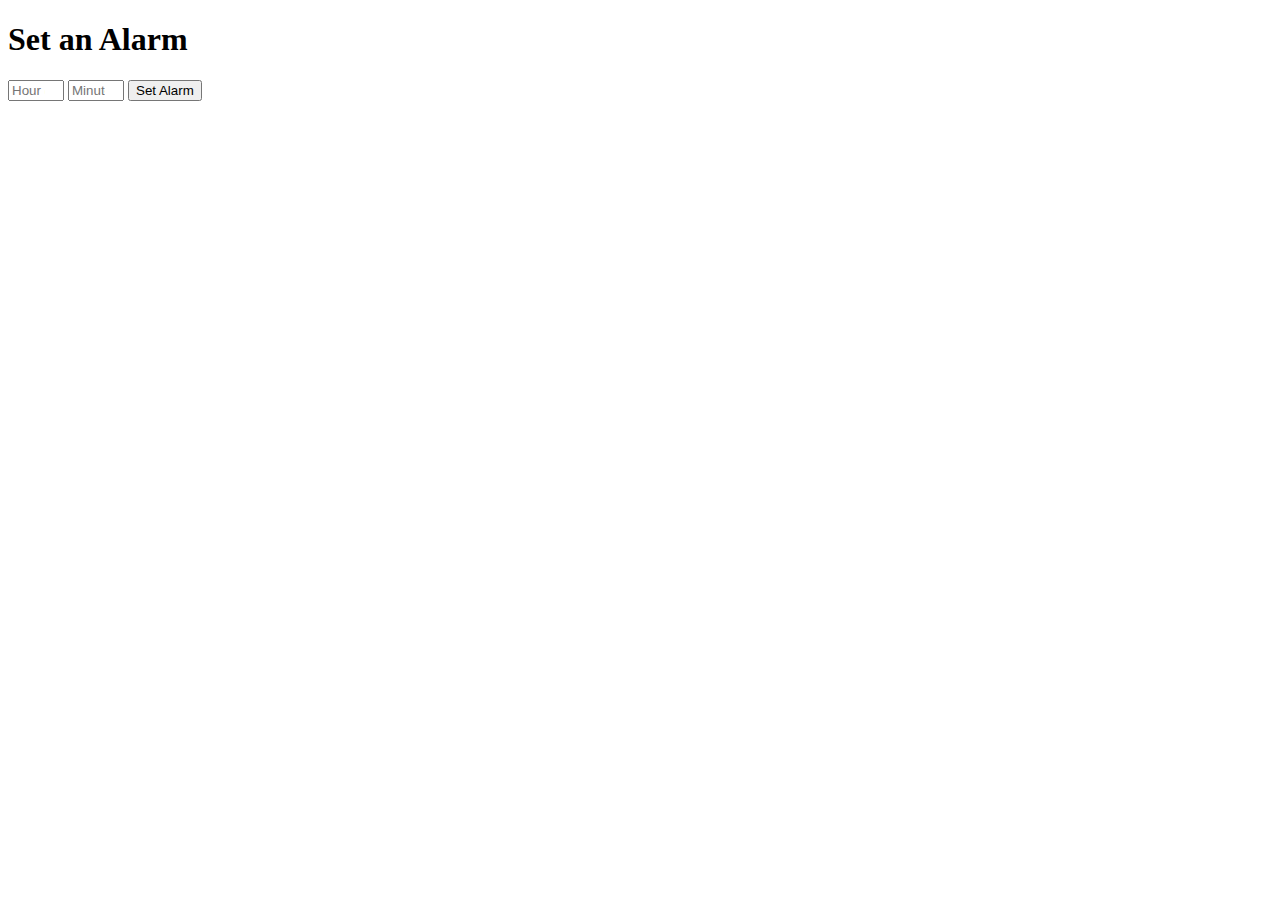
==== index.html @ c5e50a0d "alarm" ====
<!DOCTYPE html>
<html lang="en">
<head>
    <meta charset="UTF-8">
    <meta name="viewport" content="width=device-width, initial-scale=1.0">
    <link rel="shortcut icon" type="x icon"   href="pngtree-cartoon-red-black-alarm-clock-siren-clipart-png-image_2741423-removebg-preview.png" >

    <title>Simple Alarm</title>
</head>
<body>
    <h1>Set an Alarm</h1>
    <input type="number" id="hour" placeholder="Hour (0-23)" min="0" max="23">
    <input type="number" id="min" placeholder="Minute (0-59)" min="0" max="59">
    <button id="setAlarm">Set Alarm</button>

    <audio id="alarmSound" src="hen-sound-effect-no-copyright.mp3" preload="auto"></audio>

    <script>
        function play() {
            document.getElementById('alarmSound').play();
        }

        function alarm(hour, min) {
            const datec = setInterval(() => {
                const date = new Date();
                console.log("Checking time:", date.getHours(), date.getMinutes());

                if (date.getHours() == hour && date.getMinutes() == min && date.getSeconds() == 0) {
                    console.log("Alarm ringing");
                    play();
                }
                
                if (date.getHours() == hour && date.getMinutes() > min) {
                    clearInterval(datec);
                    console.log("Stop alarm");
                }
            }, 1000);
        }

        document.getElementById('setAlarm').onclick = function() {
            const hour = parseInt(document.getElementById('hour').value);
            const min = parseInt(document.getElementById('min').value);

            if (hour >= 0 && hour < 24 && min >= 0 && min < 60) {
                alert(`Alarm set for ${hour}:${min}!`);
                alarm(hour, min);
            } else {
                alert('Please enter a valid time.');
            }
        };
    </script>
</body>
</html>
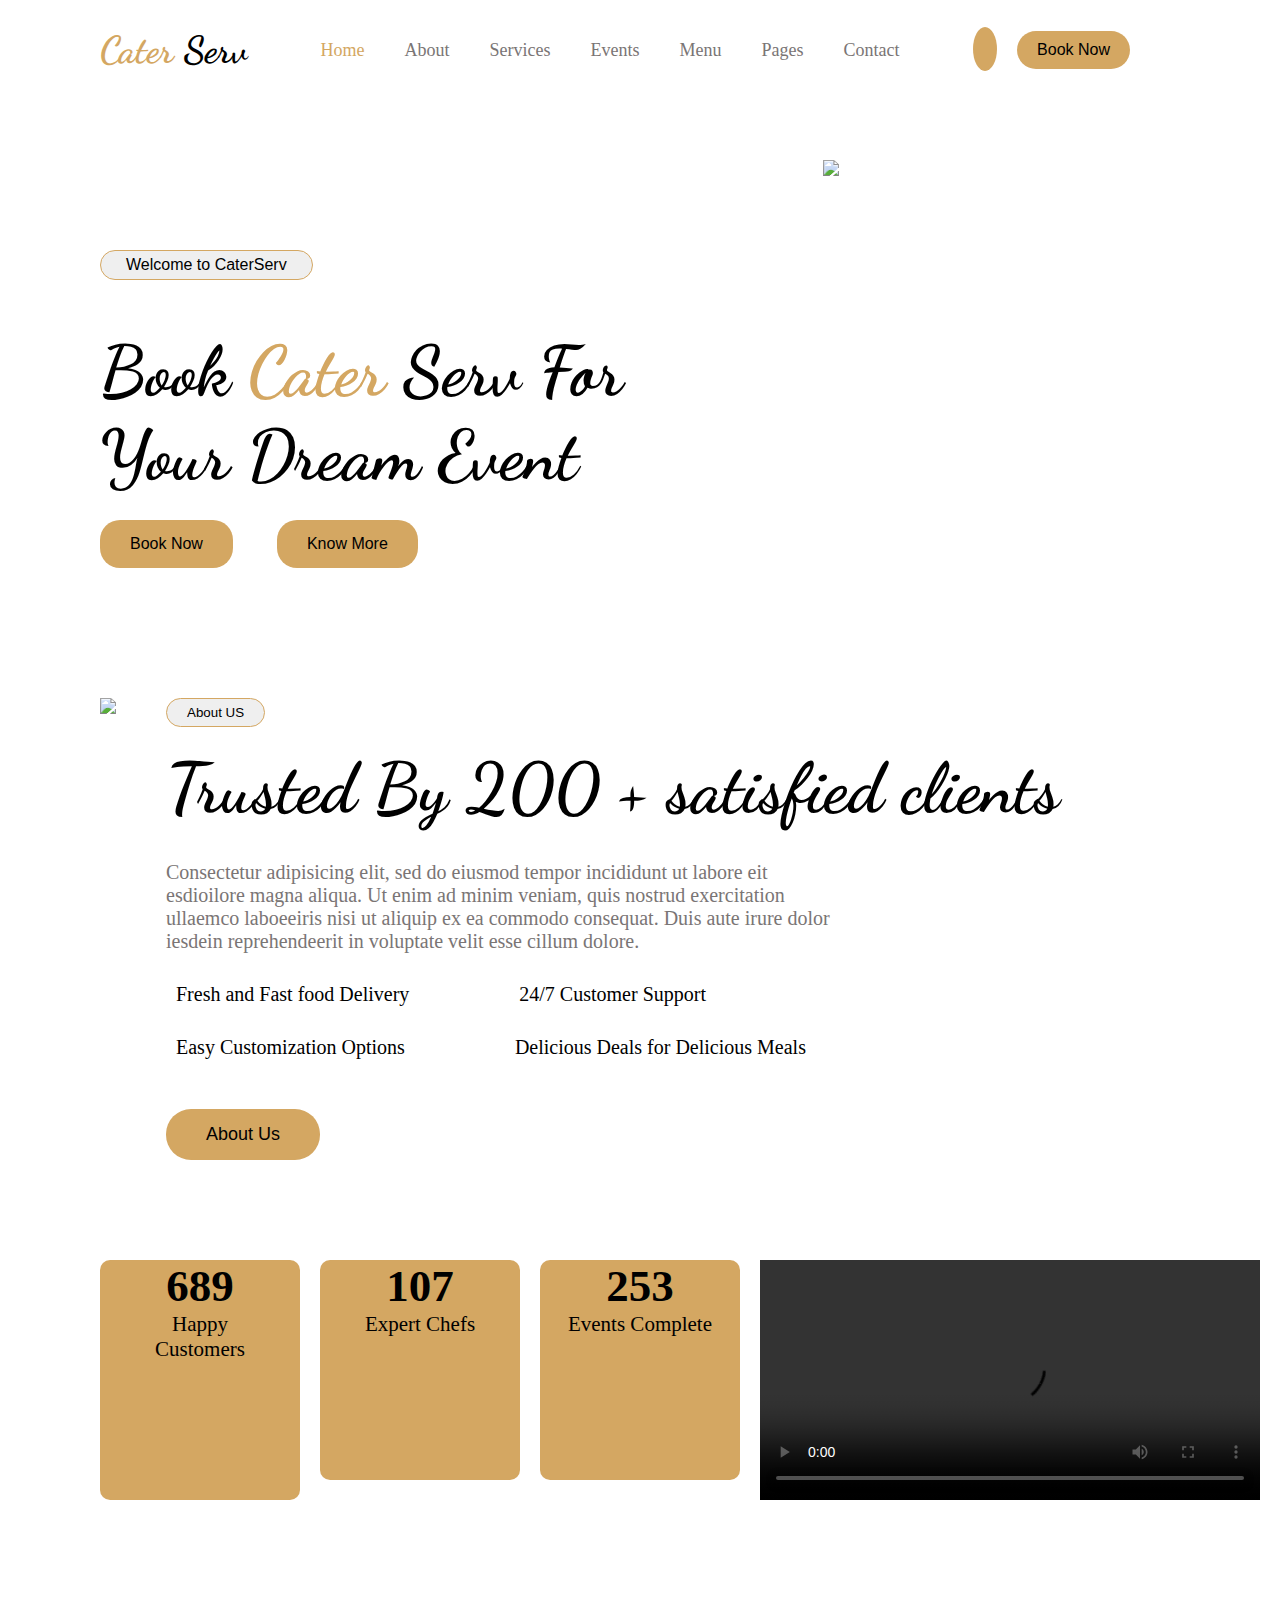
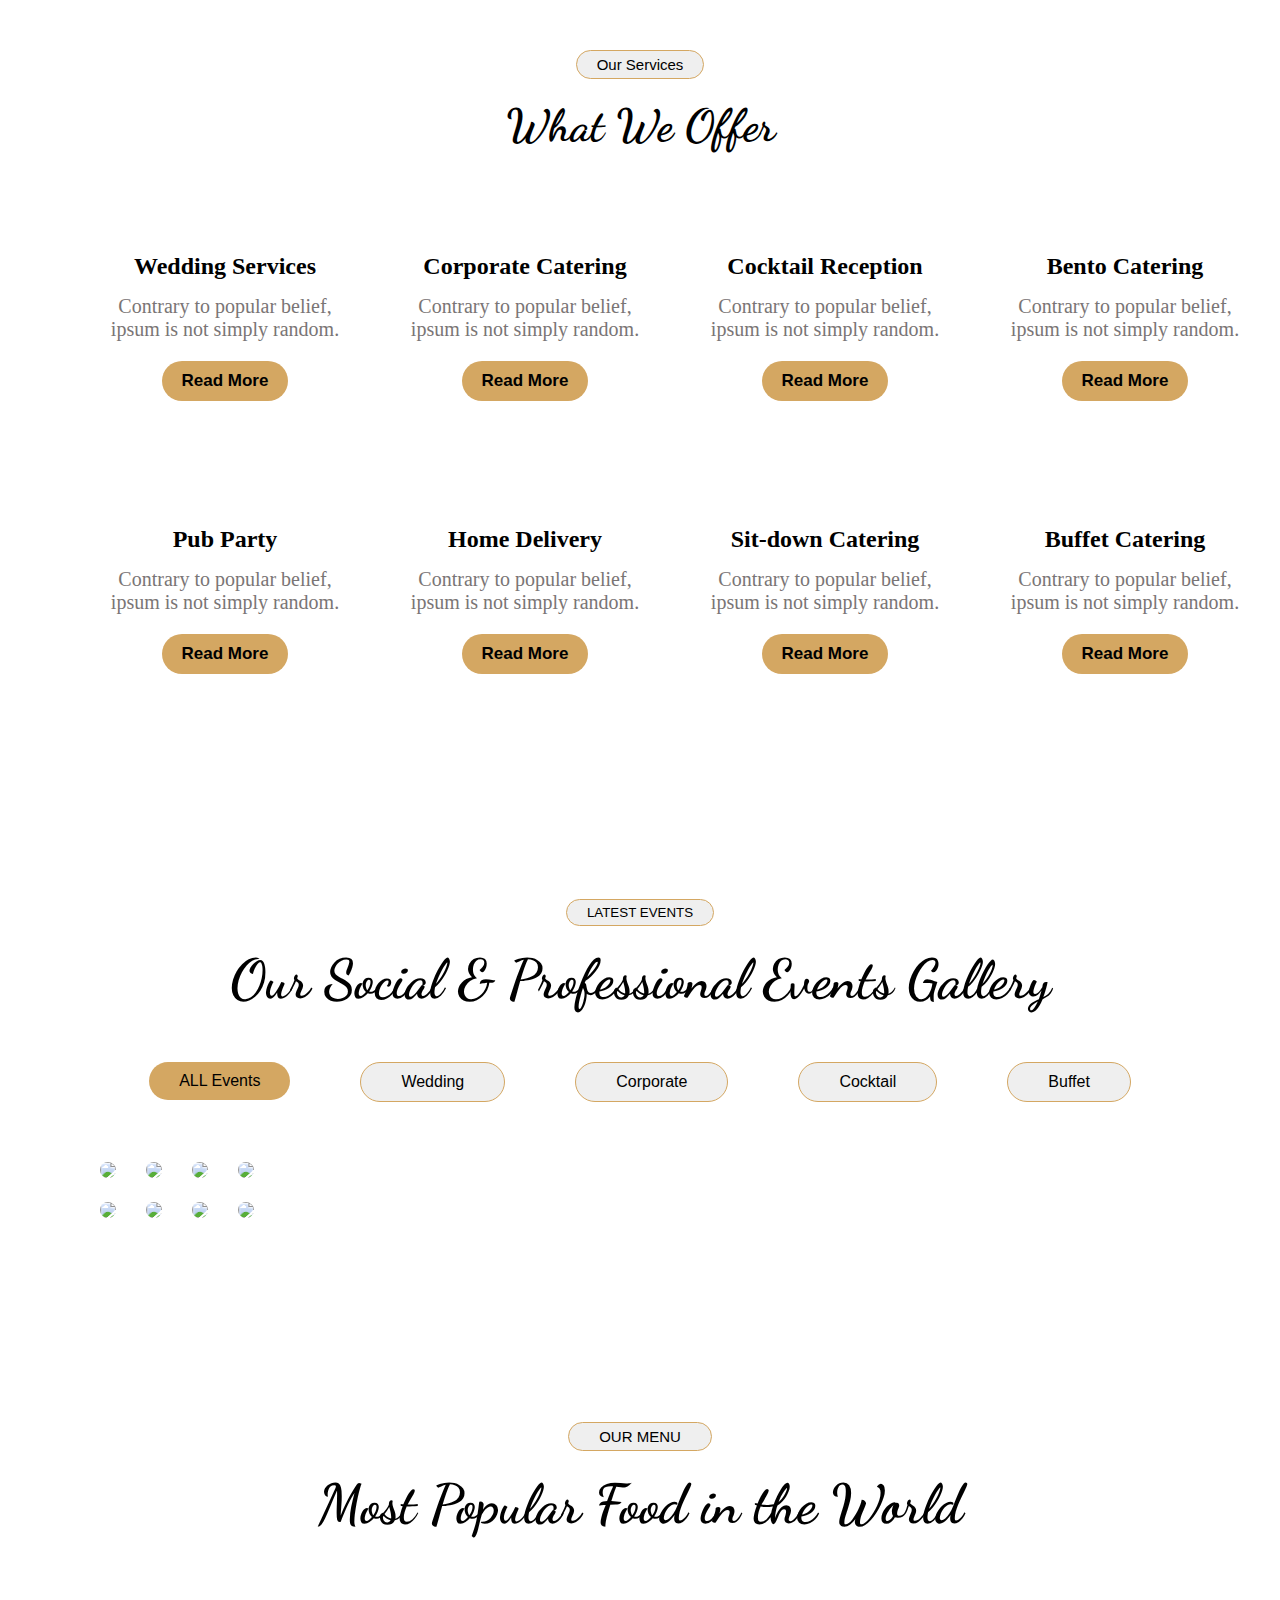
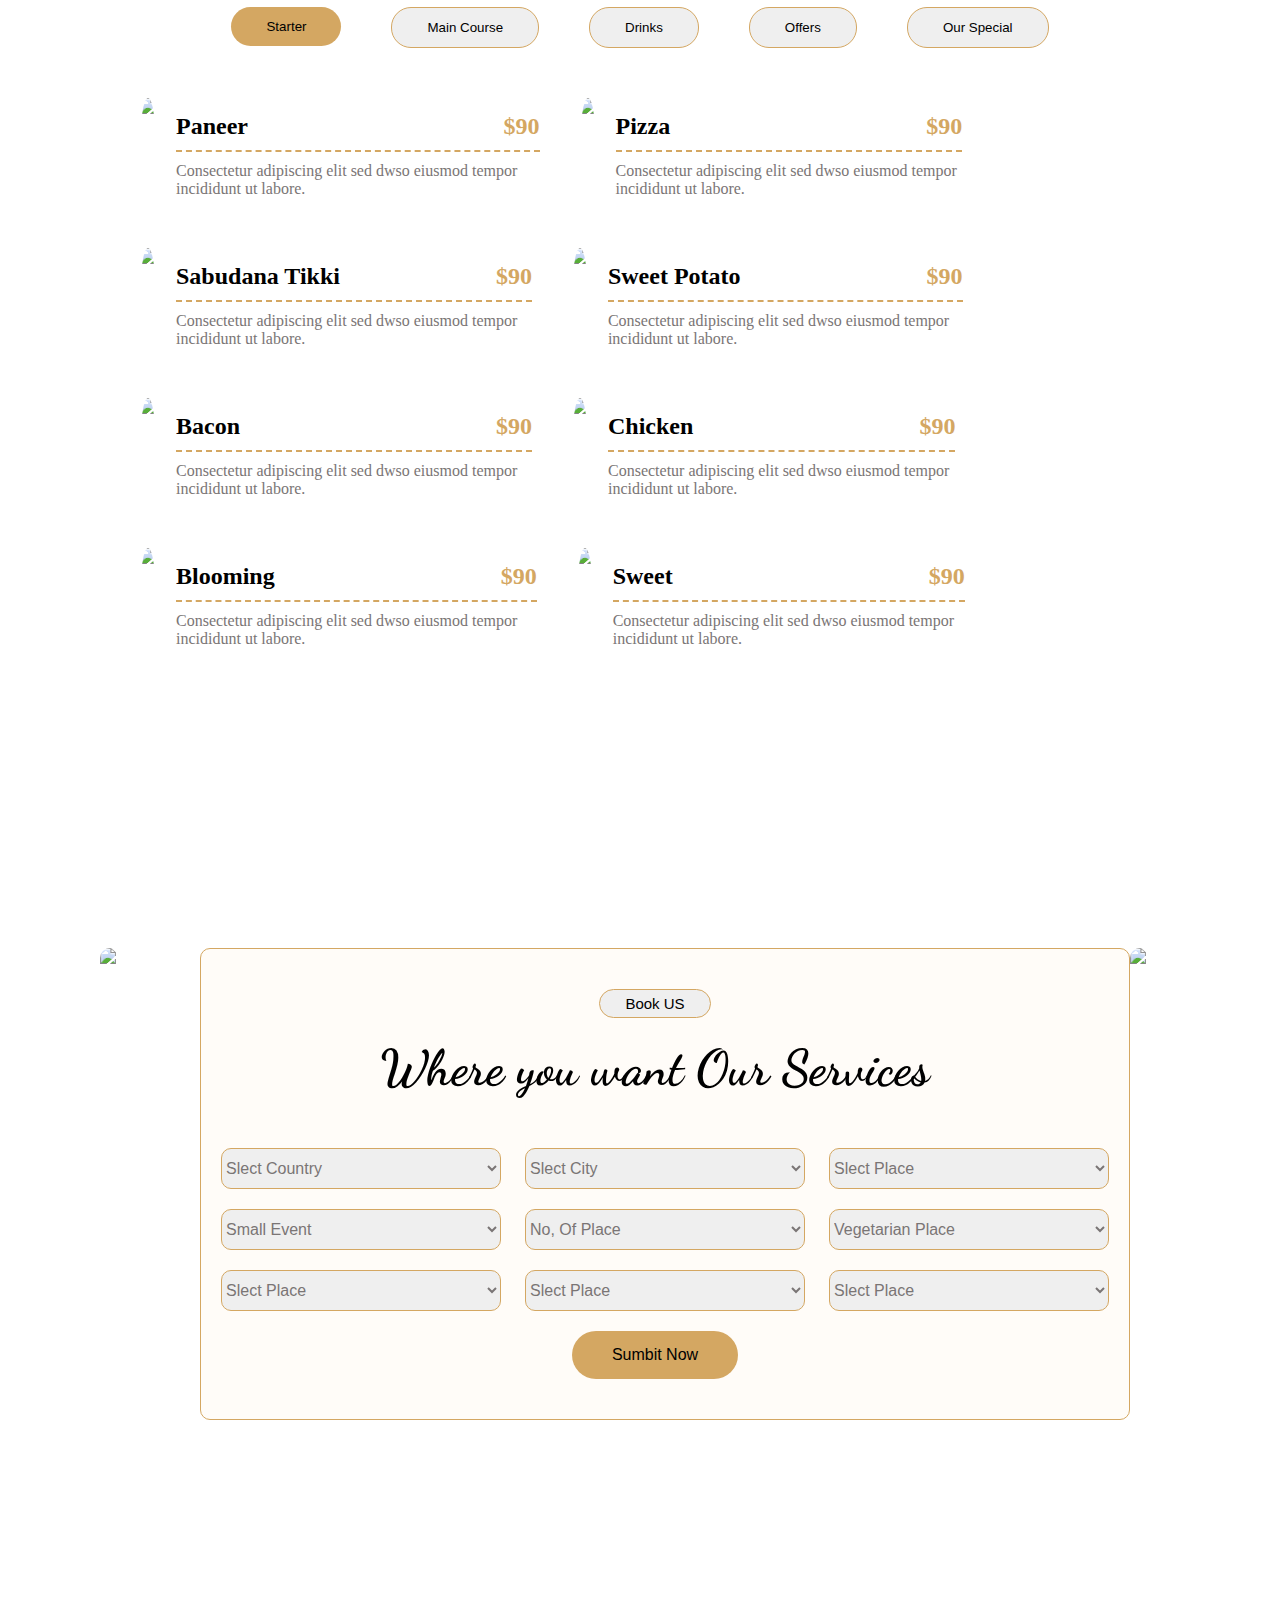
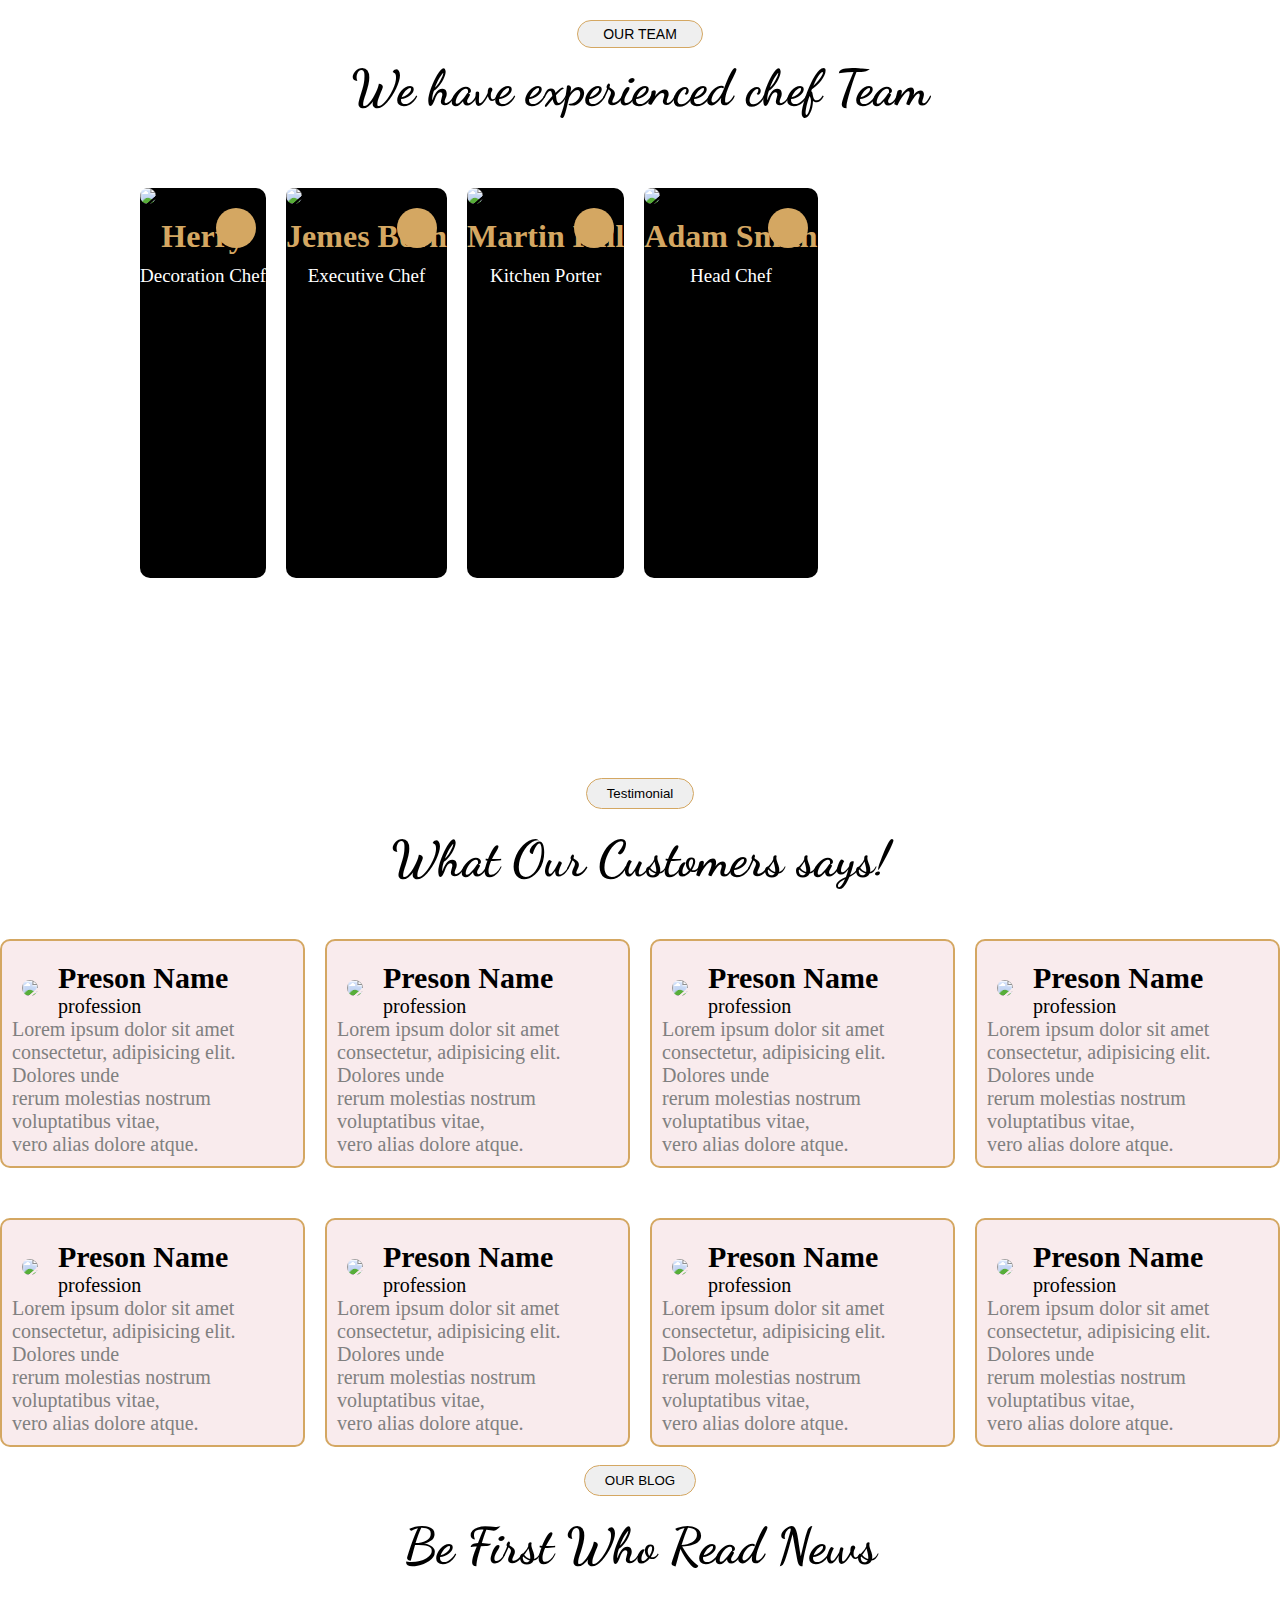
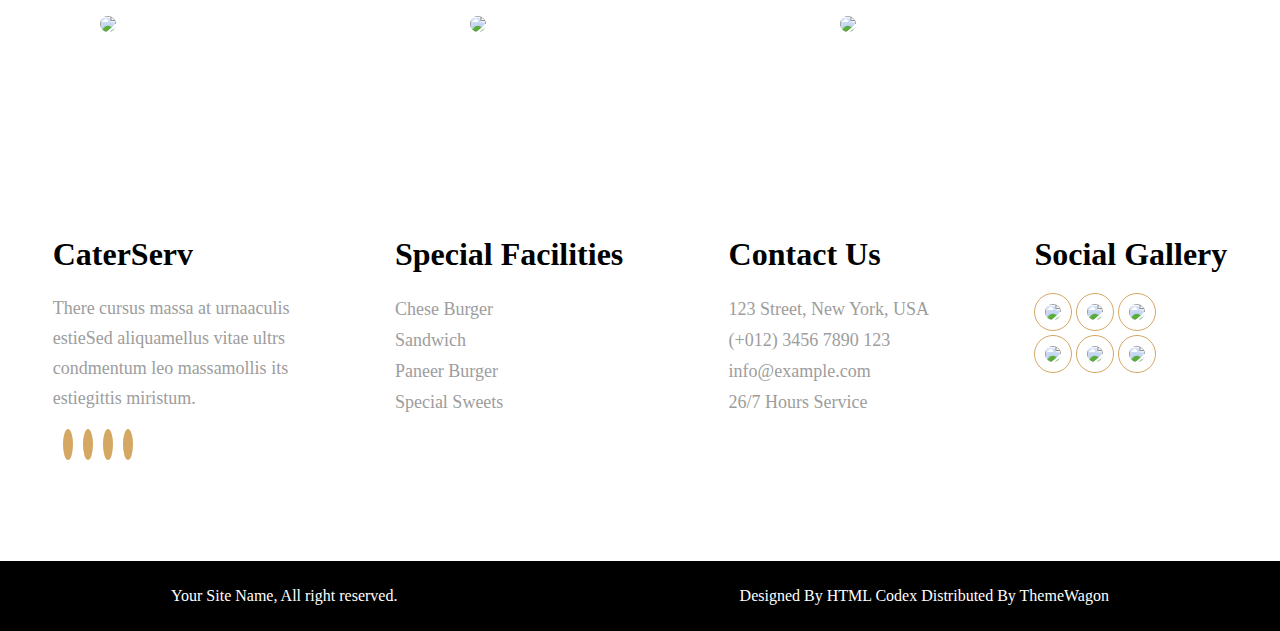
==== commit b618f8dd: "food" ====
--- a/index.html
+++ b/index.html
@@ -3,51 +3,854 @@
 <head>
     <meta charset="UTF-8">
     <meta name="viewport" content="width=device-width, initial-scale=1.0">
-    <link rel="shortcut icon" type="x icon"   href="pngtree-cartoon-red-black-alarm-clock-siren-clipart-png-image_2741423-removebg-preview.png" >
-
-    <title>Simple Alarm</title>
+    <title>Document</title>
+    <link rel="stylesheet" href="home.css">
+    <link rel="stylesheet" href="https://cdnjs.cloudflare.com/ajax/libs/font-awesome/6.6.0/css/all.min.css"
+        integrity="sha512-Kc323vGBEqzTmouAECnVceyQqyqdsSiqLQISBL29aUW4U/M7pSPA/gEUZQqv1cwx4OnYxTxve5UMg5GT6L4JJg=="
+        crossorigin="anonymous" referrerpolicy="no-referrer" />
+    <link href="https://fonts.googleapis.com/css2?family=Dancing+Script&family=Pacifico&display=swap" rel="stylesheet">
+
+
+
 </head>
 <body>
-    <h1>Set an Alarm</h1>
-    <input type="number" id="hour" placeholder="Hour (0-23)" min="0" max="23">
-    <input type="number" id="min" placeholder="Minute (0-59)" min="0" max="59">
-    <button id="setAlarm">Set Alarm</button>
-
-    <audio id="alarmSound" src="hen-sound-effect-no-copyright.mp3" preload="auto"></audio>
-
-    <script>
-        function play() {
-            document.getElementById('alarmSound').play();
-        }
-
-        function alarm(hour, min) {
-            const datec = setInterval(() => {
-                const date = new Date();
-                console.log("Checking time:", date.getHours(), date.getMinutes());
-
-                if (date.getHours() == hour && date.getMinutes() == min && date.getSeconds() == 0) {
-                    console.log("Alarm ringing");
-                    play();
-                }
+    <header class="header ">
+        <div class="logo"><h2> <span class="cater">Cater </span>Serv</h2></div>
+        <nav class="nav-list">
+            <ul>
+            <li><a href="#" style="color: #D4A762;">Home</a></li>
+  <li><a href="#">About</a></li>
+ <li><a href="#">Services</a></li>
+ <li><a href="#">Events</a></li>
+      <li><a href="#">Menu</a></li>
+      <li><a href="#" id="js">Pages </a></li>
+      <li><a href="#">Contact</a></li>
+
+        </ul>
+        </nav>
+
+        
+            <ul id="nav-page">
+            <!-- <li><a href="#" style="color: #D4A762;">Home</a></li> -->
+  <li><a href="#" class="background-page">Booking</a></li>
+ <li><a href="#" class="background-page">Our Blog</a></li>
+ <li><a href="#" class="background-page">Our Team</a></li>
+      <li><a href="#" class="background-page">Testimonial</a></li>
+
+        </ul>
+        <script src="page.js"></script>
+
+        <div class="search">
+        <i id="icons" class="fa fa-search"></i>
+        <button type="submit" class="btn">Book Now</button>
+    </div>
+   
+    </header>
+<main class="first">
+    <div class="center">
+    <button class="welcome">Welcome to CaterServ</button> 
+<h1 class="big-text">Book <span class="cater">Cater</span> Serv For <br/> Your Dream Event</h1>
+</div>
+<div class="bookbtn">
+<button type="submit" class="book">Book Now</button>
+
+<button type="submit" class="know">Know More</button>
+</div>
+<div class="big-image">
+<img width="450px" src="assets/hero.png" />
+</div>
+</main>
+
+<section class="second">
+    
+    <div>
+<img class="back" width="400px" src="assets/about.jpg" /> </div>
+<main class="po">
+<div>
+    <button type="submit" class="aboutbtn">About US</button>
+</div>
+
+<div class="clients">
+<h1>Trusted By 200 + satisfied clients</h1>
+</div>
+<div class="phara">
+    <p>Consectetur adipisicing elit, sed do eiusmod tempor incididunt ut labore eit <br/>
+         esdioilore magna aliqua. Ut enim ad minim veniam, quis nostrud exercitation <br/> 
+         ullaemco laboeeiris nisi ut aliquip ex ea commodo consequat. Duis aute irure dolor <br/>
+          iesdein reprehendeerit in voluptate velit esse cillum dolore.</p>
+    </div>
+    <div class="share2">
+      <p><i id="share" class="fa fa-share"></i>Fresh and Fast food Delivery  </p>
+
+
+      <p><i id="share" class="fa fa-share"></i>24/7 Customer Support  </p>
+
+    </div>
+
+    <div class="share2">
+        <p><i id="share" class="fa fa-share"></i>Easy Customization Options</p>
+  
+  
+        <p><i id="share" class="fa fa-share"></i>Delicious Deals for Delicious Meals
+        </p>
+  
+      </div>
+      <div>
+        <button class="sharebtn">About Us</button>
+      </div>
+</main>
+</section>
+
+<main class="count">
+
+<div class="card1">
+    
+    <i class="fa fa-users white" id="user"></i>
+    <h2 class="math">689</h2>
+<p class="customers">Happy <br/> Customers</p>
+</div>
+
+<div class="card">
+    <i class="fa-solid fa-users-gear white"></i>
+    <h2 class="math" >107</h2>
+<p class="customers">Expert Chefs</p>
+</div>
+
+<div class="card">
+    <i class="fa fa-check white" id="user"></i>
+    <h2 class="math">253</h2>
+<p class="customers">Events Complete
+
+</p>
+</div>
+
+<video controls>
+<source src="assets/A Cinematic Restaurant Commercial - Panasonic Lumix GH5s footage __ Salute Cafe & Bar - SJA (1080p, h264, youtube).mp4">
+
+</video>
+</main>
+
+<div class="service">
+    <button type="submit" class="servicebtn">Our Services</button>
+    <h1 class="offer">What We Offer</h1>
+</div>
+
+<section class="third">
+<div class="products">
+    <i class="fa fa-cheese pizza"></i>
+    <h2 class="overview">Wedding Services</h2>
+    <p class="productcard">Contrary to popular belief, ipsum is not simply random.
+    </p>
+    <button class="readbtn" type="submit" >Read More</button>
+
+</div>
+
+<div class="products">
+    <i class="fa fa-pizza-slice pizza"></i>
+    <h2 class="overview">Corporate Catering</h2>
+    <p class="productcard">Contrary to popular belief, ipsum is not simply random.
+    </p>
+    <button class="readbtn" type="submit" >Read More</button>
+
+</div>
+<div class="products">
+    <i class="fa fa-hotdog pizza"></i>
+    <h2 class="overview">Cocktail Reception</h2>
+    <p class="productcard">Contrary to popular belief, ipsum is not simply random.
+    </p>
+    <button class="readbtn" type="submit" >Read More</button>
+
+</div>
+
+<div class="products">
+    <i class="fa fa-hamburger pizza"></i>
+    <h2 class="overview">Bento Catering</h2>
+    <p class="productcard">Contrary to popular belief, ipsum is not simply random.
+    </p>
+    <button class="readbtn" type="submit"> Read More</button>
+
+</div>
+
+
+</section>
+
+<section class="third">
+    <div class="products">
+        <i class="fa fa-wine-glass-alt pizza"></i>
+        <h2 class="overview">Pub Party</h2>
+        <p class="productcard">Contrary to popular belief, ipsum is not simply random.
+        <button class="readbtn" type="submit" >Read More</button>
+    
+    </div>
+    
+    <div class="products">
+        <i class="fa fa-walking pizza"></i>
+        <h2 class="overview">Home Delivery
+        </h2>
+        <p class="productcard">Contrary to popular belief, ipsum is not simply random.
+        </p>
+        <button class="readbtn" type="submit" >Read More</button>
+    
+    </div>
+    <div class="products">
+        <i class="fa fa-wheelchair pizza"></i>
+        <h2 class="overview">Sit-down Catering
+        </h2>
+        <p class="productcard">Contrary to popular belief, ipsum is not simply random.
+        </p>
+        <button class="readbtn" type="submit" >Read More</button>
+    
+    </div>
+    
+    <div class="products">
+        <i class="fa fa-utensils pizza"></i>
+        <h2 class="overview">Buffet Catering</h2>
+        <p class="productcard">Contrary to popular belief, ipsum is not simply random.
+        </p>
+        <button class="readbtn" type="submit"> Read More</button>
+    
+    </div>
+    
+    </section>
+    <div class="latest">
+<button class="latestbtn" type="submit">LATEST EVENTS</button>
+<h1 class="event">Our Social & Professional Events Gallery
+</h1>
+</div>
+<main class="flexbtn">
+<div>
+    <button class="firstbtn" type="submit">ALL Events</button>
+</div>
+<div>
+    <button class="allbtn" type="submit">Wedding</button>
+</div>
+<div >
+    <button class="allbtn" type="submit">Corporate</button>
+</div>
+<div >
+    <button class="allbtn" type="submit">Cocktail</button>
+</div>
+<div>
+    <button class="allbtn" type="submit">Buffet</button>
+</div>
+
+</main>
+
+<main class="images">
+<div>
+    <img class="b" src="assets/event-1.jpg"/>
+
+</div>
+<div>
+    <img class="bb" src="assets/event-2.jpg"/>
+
+</div>
+<div>
+    <img class="bbb" src="assets/event-3.jpg"/>
+
+</div>
+<div>
+    <img class="bbbb" src="assets/event-4.jpg"/>
+
+</div>
+</main>
+
+<main class="images">
+    <div>
+        <img src="assets/event-5.jpg"/>
+    
+    </div>
+    <div>
+        <img src="assets/event-6.jpg"/>
+    
+    </div>
+    <div>
+        <img src="assets/event-7.jpg"/>
+    
+    </div>
+    <div>
+        <img src="assets/event-8.jpg"/>
+    
+    </div>
+    </main>
+
+<div class="ourmenu">
+<button class="ourmenubtn" type="submit">OUR MENU</button>
+<h1 class="popularfood">Most Popular Food in the World</h1>
+</div>
+
+<main class="ffood">
+<div>
+    <button class="starter" type="submit">Starter</button>
+</div>
+<div>
+    <button class="food" type="submit">Main Course</button>
+</div>
+<div>
+    <button class="food" type="submit">Drinks</button>
+</div>
+<div>
+    <button class="food" type="submit">Offers</button>
+</div>
+<div>
+    <button class="food" type="submit">Our Special</button>
+</div>
+</main>
+
+<section class="menulist">
+<div class="aa">
+    <img src="assets/menu-01.jpg" />
+    <div class="paneer" >
+      <h2 class="ss">  Paneer
+    <span class="money">$90</span> </h2>
+    <p class="pp">Consectetur adipiscing elit sed dwso eiusmod tempor<br/> incididunt ut labore.</p>
+</div>
+</div>
+
+<div class="aa">
+    <img src="assets/menu-02.jpg" />
+    <div class="paneer" >
+      <h2 class="ss">Pizza
+    <span class="money">$90</span> </h2>
+    <p class="pp">Consectetur adipiscing elit sed dwso eiusmod tempor<br/> incididunt ut labore.</p>
+</div>
+</div>
+
+
+</section>
+
+
+
+<section class="menulist">
+    <div class="aa">
+        <img src="assets/menu-03.jpg" />
+        <div class="paneer" >
+          <h2 class="ss">  Sabudana Tikki
+        <span class="tikkimoney">$90</span> </h2>
+        <p class="pp">Consectetur adipiscing elit sed dwso eiusmod tempor<br/> incididunt ut labore.</p>
+    </div>
+    </div>
+    
+    <div class="aa">
+        <img src="assets/menu-04.jpg" />
+        <div class="paneer" >
+          <h2 class="ss">  Sweet Potato
+        <span class="potatomoney">$90</span> </h2>
+        <p class="pp">Consectetur adipiscing elit sed dwso eiusmod tempor<br/> incididunt ut labore.</p>
+    </div>
+    </div>
+    
+    </section>
+    
+<section class="menulist">
+    <div class="aa">
+        <img src="assets/menu-05.jpg" />
+        <div class="paneer" >
+          <h2 class="ss">  Bacon
+        <span class="money">$90</span> </h2>
+        <p class="pp">Consectetur adipiscing elit sed dwso eiusmod tempor<br/> incididunt ut labore.</p>
+    </div>
+    </div>
+    
+    <div class="aa">
+        <img src="assets/menu-06.jpg" />
+        <div class="paneer" >
+          <h2 class="ss">  Chicken
+        <span class="chikenmoney">$90</span> </h2>
+        <p class="pp">Consectetur adipiscing elit sed dwso eiusmod tempor<br/> incididunt ut labore.</p>
+    </div>
+    </div>
+    </section>
+
+        
+<section class="menulist">
+    <div class="aa">
+        <img src="assets/menu-07.jpg" />
+        <div class="paneer" >
+          <h2 class="ss">  Blooming
+        <span class="Bloomingmoney">$90</span> </h2>
+        <p class="pp">Consectetur adipiscing elit sed dwso eiusmod tempor<br/> incididunt ut labore.</p>
+    </div>
+    </div>
+    
+    <div class="aa">
+        <img src="assets/menu-08.jpg" />
+        <div class="paneer" >
+          <h2 class="ss">  Sweet
+        <span class="money">$90</span> </h2>
+        <p class="pp">Consectetur adipiscing elit sed dwso eiusmod tempor<br/> incididunt ut labore.</p>
+    </div>
+    </div>
+    </section>
+
+<main class="bookcontainer">
+<img src="assets/background-site.jpg" />
+
+<form>
+    <div class="formbtn">
+        <button class="btnn" type="submit">Book US</button>
+        <h1 class="font">Where you want Our Services</h1>
+    </div>
+<select>
+    <option >Slect Country</option>
+    <option>India</option>
+    <option>USA</option>
+    <option>UK</option>
+
+</select>
+
+<select>
+    <option >Slect City</option>
+    <option>Agra</option>
+    <option>Shamshabad</option>
+    <option>Noida</option>
+
+</select>
+
+<select>
+    <option >Slect Place</option>
+    <option>Agra</option>
+    <option>Shamshabad</option>
+    <option>Noida</option>
+
+</select> <br/>
+
+<select>
+    <option >Small Event</option>
+    <option>Agra</option>
+    <option>Shamshabad</option>
+    <option>Noida</option>
+
+</select>
+
+<select>
+    <option >No, Of Place</option>
+    <option>Agra</option>
+    <option>Shamshabad</option>
+    <option>Noida</option>
+
+</select>
+
+<select>
+    <option >Vegetarian Place</option>
+    <option>Agra</option>
+    <option>Shamshabad</option>
+    <option>Noida</option>
+
+</select> <br/>
+
+<select>
+    <option >Slect Place</option>
+    <option>Agra</option>
+    <option>Shamshabad</option>
+    <option>Noida</option>
+
+</select>
+<select>
+    <option >Slect Place</option>
+    <option>Agra</option>
+    <option>Shamshabad</option>
+    <option>Noida</option>
+
+</select>
+<select>
+    <option >Slect Place</option>
+    <option>Agra</option>
+    <option>Shamshabad</option>
+    <option>Noida</option>
+
+</select>
+
+<div class="order">
+    <button class="orderbtn" type="submit">Sumbit Now</button>    
+    </div>
+</form>
+<img class="right" src="assets/background-site.jpg" />
+</main>
+
+<div class="ourteam">
+<button class="team" type="submit">OUR TEAM</button>
+<h1 class="cookteam">We have experienced chef Team</h1>
+</div>
+
+<section class="teamimage">
+<div class="teams">
+
+    <img src="assets/team-1 (1).jpg">
+    
+    <i class="fa fa-share-alt shareicon"></i>
+    <i class='fab fa-facebook-f hoverfacebook'></i>
+<i class='fab fa-twitter hovertwitter'></i>
+<i class='fab fa-instagram hoverinstagram'></i>
+
+    <div class="aaaaaa">
+        <h1 class="colorname">Herry</h1>
+<p class="work">Decoration Chef</p>
+    </div>
+
+</div>
+
+<div class="teams">
+    <img src="assets/team-2 (1).jpg">
+    <i class="fa fa-share-alt shareicon"></i>
+    <i class='fab fa-facebook-f hoverfacebook'></i>
+    <i class='fab fa-twitter hovertwitter'></i>
+    <i class='fab fa-instagram hoverinstagram'></i>
+    <div class="aaaaaa">
+        <h1 class="colorname">Jemes Born</h1>
+<p class="work">Executive Chef</p>
+    </div>
+</div>
+<div class="teams">
+    <img src="assets/team-3 (1).jpg">
+    <i class="fa fa-share-alt shareicon"></i>
+    <i class='fab fa-facebook-f hoverfacebook'></i>
+    <i class='fab fa-twitter hovertwitter'></i>
+    <i class='fab fa-instagram hoverinstagram'></i>
+    <div class="aaaaaa">
+        <h1 class="colorname">Martin Hill</h1>
+<p class="work">Kitchen Porter</p>
+    </div>
+
+</div>
+<div class="teams">
+    <img src="assets/team-4 (1).jpg">
+    <i class="fa fa-share-alt shareicon"></i>
+    <i class='fab fa-facebook-f hoverfacebook'></i>
+    <i class='fab fa-twitter hovertwitter'></i>
+    <i class='fab fa-instagram hoverinstagram'></i>
+    <div class="aaaaaa">
+        <h1 class="colorname">Adam Smith</h1>
+<p class="work">Head Chef</p>
+    </div>
+</div>
+</section>
+
+<div class="customer">
+    <button class="testimonial">Testimonial</button>
+    <h1 class="say">What Our Customers says!</h1>
+</div>
+
+
+
+
+<section class="person-page">
+    <div class="full-page">
+    <div class="page-head">
+        
+<div class="testimonial01">
+        <div class="testimonial-1">
+            <img src="assets/testimonial-1.jpg">
+        </div>
+        <div>
+        <h1 class="user-name">Preson Name</h1>
+            <p class="palace">profession</p>
+        </div>
+    </div>
+    
+    <div class="star">
+        <i class="fa-solid fa-star"></i>
+        <i class="fa-solid fa-star"></i>
+        <i class="fa-solid fa-star"></i>
+        <i class="fa-solid fa-star"></i>
+        <i class="fa-solid fa-star"></i>
+
+    </div>
+    <p class="pragrap1">Lorem ipsum dolor sit amet consectetur, adipisicing elit. Dolores unde<br> rerum
+        molestias nostrum voluptatibus vitae,<br> vero alias dolore atque.</p>
+
+    </div>
+
+
+
+    <div class="page-head">
+        <div class="testimonial01">
+                <div class="testimonial-1">
+                    <img src="assets/testimonial-2.jpg">
+                </div>
+                <div>
+                <h1 class="user-name">Preson Name</h1>
+                    <p class="palace">profession</p>
+                </div>
+            </div>
+            
+            <div class="star">
+                <i class="fa-solid fa-star"></i>
+                <i class="fa-solid fa-star"></i>
+                <i class="fa-solid fa-star"></i>
+                <i class="fa-solid fa-star"></i>
+                <i class="fa-solid fa-star"></i>
+        
+            </div>
+            <p class="pragrap1">Lorem ipsum dolor sit amet consectetur, adipisicing elit. Dolores unde<br> rerum
+                molestias nostrum voluptatibus vitae,<br> vero alias dolore atque.</p>
+        
+            </div>
+
+
+
+            <div class="page-head">
+                <div class="testimonial01">
+                        <div class="testimonial-1">
+                            <img src="assets/testimonial-3.jpg">
+                        </div>
+                        <div>
+                        <h1 class="user-name">Preson Name</h1>
+                            <p class="palace">profession</p>
+                        </div>
+                    </div>
+                    
+                    <div class="star">
+                        <i class="fa-solid fa-star"></i>
+                        <i class="fa-solid fa-star"></i>
+                        <i class="fa-solid fa-star"></i>
+                        <i class="fa-solid fa-star"></i>
+                        <i class="fa-solid fa-star"></i>
                 
-                if (date.getHours() == hour && date.getMinutes() > min) {
-                    clearInterval(datec);
-                    console.log("Stop alarm");
-                }
-            }, 1000);
-        }
-
-        document.getElementById('setAlarm').onclick = function() {
-            const hour = parseInt(document.getElementById('hour').value);
-            const min = parseInt(document.getElementById('min').value);
-
-            if (hour >= 0 && hour < 24 && min >= 0 && min < 60) {
-                alert(`Alarm set for ${hour}:${min}!`);
-                alarm(hour, min);
-            } else {
-                alert('Please enter a valid time.');
-            }
-        };
-    </script>
+                    </div>
+                    <p class="pragrap1">Lorem ipsum dolor sit amet consectetur, adipisicing elit. Dolores unde<br> rerum
+                        molestias nostrum voluptatibus vitae,<br> vero alias dolore atque.</p>
+                
+                    </div>
+
+
+
+
+
+                    <div class="page-head">
+                        <div class="testimonial01">
+                                <div class="testimonial-1">
+                                    <img src="assets/testimonial-4.jpg">
+                                </div>
+                                <div>
+                                <h1 class="user-name">Preson Name</h1>
+                                    <p class="palace">profession</p>
+                                </div>
+                            </div>
+                            
+                            <div class="star">
+                                <i class="fa-solid fa-star"></i>
+                                <i class="fa-solid fa-star"></i>
+                                <i class="fa-solid fa-star"></i>
+                                <i class="fa-solid fa-star"></i>
+                                <i class="fa-solid fa-star"></i>
+                        
+                            </div>
+                            <p class="pragrap1">Lorem ipsum dolor sit amet consectetur, adipisicing elit. Dolores unde<br> rerum
+                                molestias nostrum voluptatibus vitae,<br> vero alias dolore atque.</p>
+                        
+                            </div>
+    </div>
+
+    <div class="full-page">
+        <div class="page-head">
+            
+    <div class="testimonial01">
+            <div class="testimonial-1">
+                <img src="assets/testimonial-1.jpg">
+            </div>
+            <div>
+            <h1 class="user-name">Preson Name</h1>
+                <p class="palace">profession</p>
+            </div>
+        </div>
+        
+        <div class="star">
+            <i class="fa-solid fa-star"></i>
+            <i class="fa-solid fa-star"></i>
+            <i class="fa-solid fa-star"></i>
+            <i class="fa-solid fa-star"></i>
+            <i class="fa-solid fa-star"></i>
+    
+        </div>
+        <p class="pragrap1">Lorem ipsum dolor sit amet consectetur, adipisicing elit. Dolores unde<br> rerum
+            molestias nostrum voluptatibus vitae,<br> vero alias dolore atque.</p>
+    
+        </div>
+    
+    
+    
+        <div class="page-head">
+            <div class="testimonial01">
+                    <div class="testimonial-1">
+                        <img src="assets/testimonial-2.jpg">
+                    </div>
+                    <div>
+                    <h1 class="user-name">Preson Name</h1>
+                        <p class="palace">profession</p>
+                    </div>
+                </div>
+                
+                <div class="star">
+                    <i class="fa-solid fa-star"></i>
+                    <i class="fa-solid fa-star"></i>
+                    <i class="fa-solid fa-star"></i>
+                    <i class="fa-solid fa-star"></i>
+                    <i class="fa-solid fa-star"></i>
+            
+                </div>
+                <p class="pragrap1">Lorem ipsum dolor sit amet consectetur, adipisicing elit. Dolores unde<br> rerum
+                    molestias nostrum voluptatibus vitae,<br> vero alias dolore atque.</p>
+            
+                </div>
+    
+    
+    
+                <div class="page-head">
+                    <div class="testimonial01">
+                            <div class="testimonial-1">
+                                <img src="assets/testimonial-3.jpg">
+                            </div>
+                            <div>
+                            <h1 class="user-name">Preson Name</h1>
+                                <p class="palace">profession</p>
+                            </div>
+                        </div>
+                        
+                        <div class="star">
+                            <i class="fa-solid fa-star"></i>
+                            <i class="fa-solid fa-star"></i>
+                            <i class="fa-solid fa-star"></i>
+                            <i class="fa-solid fa-star"></i>
+                            <i class="fa-solid fa-star"></i>
+                    
+                        </div>
+                        <p class="pragrap1">Lorem ipsum dolor sit amet consectetur, adipisicing elit. Dolores unde<br> rerum
+                            molestias nostrum voluptatibus vitae,<br> vero alias dolore atque.</p>
+                    
+                        </div>
+    
+    
+    
+    
+    
+                        <div class="page-head">
+                            <div class="testimonial01">
+                                    <div class="testimonial-1">
+                                        <img src="assets/testimonial-4.jpg">
+                                    </div>
+                                    <div>
+                                    <h1 class="user-name">Preson Name</h1>
+                                        <p class="palace">profession</p>
+                                    </div>
+                                </div>
+                                
+                                <div class="star">
+                                    <i class="fa-solid fa-star"></i>
+                                    <i class="fa-solid fa-star"></i>
+                                    <i class="fa-solid fa-star"></i>
+                                    <i class="fa-solid fa-star"></i>
+                                    <i class="fa-solid fa-star"></i>
+                            
+                                </div>
+                                <p class="pragrap1">Lorem ipsum dolor sit amet consectetur, adipisicing elit. Dolores unde<br> rerum
+                                    molestias nostrum voluptatibus vitae,<br> vero alias dolore atque.</p>
+                            
+                                </div>
+        </div>
+
+</section><br>
+
+
+<section class="person-page1">
+
+<div class="ourblog">
+    <button class="blogbtn" type="submit">OUR BLOG</button>
+    <h1 class="whonews">Be First Who Read News</h1>
+</div>
+
+<section class="readnews">
+<div class="readimg">
+<img src="assets/blog-1.jpg" />
+<h3 class="date">16<br/> Sep</h3>
+<h3 class="time">How to get more test <br/>
+in your food form
+</h3>
+</div>
+<div class="readimg">
+    <img src="assets/blog-2.jpg" />
+    <h3 class="date">16<br/> Sep</h3>
+    <h3 class="time">How to get more test <br/>
+    in your food form
+    </h3>
+    </div>
+            
+    <div class="readimg">
+        <img src="assets/blog-3.jpg" />
+        <h3 class="date">16<br/> Sep</h3>
+        <h3 class="time">How to get more test <br/>
+        in your food form
+        </h3>
+        </div>
+
+</section>
+
+<footer>
+<div>
+    <h1>CaterServ</h1>
+    <div class="footer">
+    <p>There cursus massa at urnaaculis <br/> estieSed aliquamellus vitae ultrs <br/> condmentum leo massamollis its <br/> estiegittis miristum.</p>
+
+</div>
+
+<div class="mideaicons">
+<!-- <i class="fa fa-twitter-f"></i> -->
+
+
+<i class='fab fa-facebook-f instagram'></i>
+<i class='fab fa-twitter instagram'></i>
+<i class='fab fa-instagram instagram'></i>
+<i class='fab fa-linkedin-in instagram'></i>
+
+
+
+</div>
+</div>
+
+<div>
+<h1>Special Facilities</h1>
+<div class="footer">
+<p> <i class="fa fa-check color"></i> Chese Burger</p>
+<p> <i class="fa fa-check color"></i> Sandwich</p>
+<p> <i class="fa fa-check color"></i> Paneer Burger</p>
+<p> <i class="fa fa-check color"></i> Special Sweets</p>
+</div>
+
+</div>
+<div>
+    <h1>Contact Us</h1>
+    <div class="footer">
+    <p> <i class="fa fa-map-marker-alt color"></i> 123 Street, New York, USA</p>
+    <p> <i class="fa fa-phone-alt color"></i> (+012) 3456 7890 123</p>
+    <p> <i class="fa fa-envelope color"></i> info@example.com</p>
+    <p> <i class="fa fa-clock color"></i> 26/7 Hours Service</p>
+    
+</div>
+    </div>
+
+<div class="Gallery">
+    <h1>Social Gallery</h1>
+    <img src="assets/menu-01 (1).jpg">
+    <img src="assets/menu-02.jpg">
+    <img src="assets/menu-03.jpg">
+<div>
+    <img src="assets/menu-04.jpg">
+    <img src="assets/menu-05.jpg">
+    <img src="assets/menu-06.jpg">
+
+</div>
+    
+</div>
+
+
+
+</footer>
+
+<div class="copyright">
+    <p> <i class="fa-solid fa-copyright"></i> Your Site Name, All right reserved.</p>
+
+    <p>Designed By HTML Codex Distributed By ThemeWagon</p>
+</div>
+
 </body>
-</html>
+</html>--- a/home.css
+++ b/home.css
@@ -0,0 +1,1108 @@
+* {
+    padding: 0px;
+    margin: 0px;
+    box-sizing: border-box;
+}
+
+.header {
+    display: flex;
+    justify-content: space-between;
+    height: 100px;
+    text-align: center;
+    align-items: center;
+    font-size: 18px;
+position: relative;
+}
+
+.nav-list ul {
+    display: flex;
+    gap: 40px;
+    list-style: none;
+
+}
+
+ul li a {
+    text-decoration: none;
+    color: rgb(122, 117, 117);
+    font-weight: 500;
+}
+
+.logo {
+    margin-left: 100px;
+    font-family: 'Dancing Script', cursive;
+    font-size: 25px;
+}
+
+.search {
+    margin-right: 150px;
+
+}
+
+/* #icons{
+
+ } */
+.btn {
+    border-radius: 20px;
+    padding: 10px 20px 10px 20px;
+    background-color: #D4A762;
+    border: none;
+    font-size: 16px;
+}
+
+#icons {
+    background-color: #D4A762;
+    padding: 12px;
+    border-radius: 50%;
+    margin-right: 20px;
+}
+
+.first {
+    display: flex;
+}
+
+.center {
+    margin-top: 150px;
+    margin-left: 100px;
+    animation: fade 3s forwards;
+
+}
+
+@keyframes fade {
+    from {
+        transform: translateY(-100%);
+        opacity: 0px;
+    }
+
+    to {
+        transform: translateY(0);
+        opacity: 1;
+    }
+}
+
+.welcome {
+    margin-bottom: 50px;
+    font-size: 16px;
+    padding: 5px 25px 5px 25px;
+    border-radius: 20px;
+    border: 1px solid #D4A762;
+
+}
+
+.big-text {
+    font-size: 70px;
+    position: relative;
+    font-family: 'Dancing Script', cursive;
+}
+
+.bookbtn {
+    position: absolute;
+    margin-top: 420px;
+    left: 100px;
+    animation: bookbtn 3s forwards;
+}
+
+@keyframes bookbtn {
+    from {
+        transform: translateX(-100%);
+        opacity: 0px;
+    }
+
+    to {
+        transform: translateX(0);
+        opacity: 1;
+    }
+
+}
+
+.know {
+    margin-left: 40px;
+    padding: 15px 30px 15px 30px;
+    border-radius: 20px;
+    border: none;
+    font-size: 16px;
+    background-color: #D4A762;
+
+}
+
+.big-image {
+    margin-left: 200px;
+    margin-top: 60px;
+    animation: big 3s forwards;
+
+}
+
+@keyframes big {
+    from {
+        transform: scale(0);
+        opacity: 0px;
+    }
+
+    to {
+
+        transform: scale(1.05);
+
+        opacity: 1;
+    }
+}
+
+.back {
+    animation: back 5s forwards;
+
+}
+
+@keyframes back {
+    from {
+        transform: translateY(100%);
+        opacity: 0;
+    }
+
+    to {
+        transform: translateY(0);
+        opacity: 1;
+    }
+}
+
+.book {
+    padding: 15px 30px 15px 30px;
+    border-radius: 20px;
+    font-size: 16px;
+    border: none;
+    background-color: #D4A762;
+
+}
+
+.second {
+    margin-top: 200px;
+    display: flex;
+    margin-left: 100px;
+}
+
+.po {
+    margin-left: 50px;
+    animation: po 5s forwards;
+
+}
+
+@keyframes po {
+    from {
+        transform: translateY(100%);
+        opacity: 0;
+    }
+
+    to {
+        transform: translateY(0);
+        opacity: 1;
+    }
+}
+
+.cater {
+    color: #D4A762;
+
+}
+
+.aboutbtn {
+    padding: 6px 20px 6px 20px;
+    border-radius: 20px;
+    border: 1px solid #D4A762;
+
+}
+
+.clients {
+    margin-top: 20px;
+    font-family: 'Dancing Script', cursive;
+    font-size: 35px;
+
+}
+
+.phara {
+    margin-top: 30px;
+    font-size: 20px;
+    color: rgb(122, 117, 117);
+
+}
+
+#share {
+    color: #D4A762;
+    margin-right: 10px;
+    margin-top: 4px;
+}
+
+.share2 {
+    margin-top: 30px;
+    display: flex;
+    gap: 100px;
+    font-size: 20px;
+
+}
+
+.sharebtn {
+    margin-top: 50px;
+    padding: 15px 40px 15px 40px;
+    background-color: #D4A762;
+    border-radius: 25px;
+    border: none;
+    font-size: 18px;
+}
+
+.count {
+    display: flex;
+    gap: 20px;
+    margin-top: 100px;
+    margin-bottom: 50px;
+}
+
+.card {
+    font-size: 21px;
+    text-align: center;
+    background-color: #D4A762;
+    height: 220px;
+    width: 200px;
+    border-radius: 10px;
+    animation: user 5s forwards;
+}
+
+@keyframes user{
+from{
+    transform: translateY(100%);
+opacity: 0;
+}
+from{
+    transform: translateY(0);
+    opacity: 1;
+}
+
+}
+
+.card1 {
+    font-size: 21px;
+    margin-left: 100px;
+    text-align: center;
+    background-color: #D4A762;
+    height: 240px;
+    width: 200px;
+    border-radius: 10px;
+
+}
+video{
+width: 500px;
+
+}
+
+.white {
+    padding-top: 20px;
+    color: white;
+    font-size: 70px !important;
+    margin-bottom: 30px;
+
+}
+
+.math {
+    font-size: 45px;
+
+}
+
+.service {
+    margin-top: 150px;
+    text-align: center;
+
+}
+
+.offer {
+
+    font-family: 'Dancing Script', cursive;
+    font-size: 45px;
+    margin-top: 20px;
+
+}
+
+.servicebtn {
+    /* margin-top: 40px; */
+    padding: 5px 20px 5px 20px;
+    border-radius: 20px;
+    border: 1px solid #D4A762;
+    font-size: 15px;
+
+}
+
+.third {
+    margin-top: 50px;
+    display: flex;
+    margin-left: 100px;
+    gap: 50px;
+}
+
+.products {
+    padding-top: 50px;
+    text-align: center;
+    border-radius: 20px;
+
+    width: 250px;
+    animation:products 2s forwards;
+}
+
+@keyframes products{
+    from{
+transform: translateY(100%);
+opacity: 0;
+    }
+    to{
+transform: translateY(0);
+opacity: 1;
+    }
+}
+
+.products::before {
+    content: '';
+    position: absolute;
+    top: 0;
+    left: 0;
+    width: 100%;
+    height: 0;
+    background-color: #f0e68c;
+    ;
+    z-index: -1;
+    transition: height 1s ease;
+  border-radius: 20px;
+
+}
+
+.products:hover::before {
+    height: 100%;
+   
+}
+
+.products:hover {
+    transform: translateY(-10px);
+}
+.pizza {
+    font-size: 100px;
+    margin-bottom: 25px;
+    color: #D4A762;
+}
+
+.overview {
+    margin-bottom: 15px;
+
+}
+
+.productcard {
+    color: rgb(122, 117, 117);
+    font-size: 20px;
+
+}
+
+.readbtn {
+    margin-top: 20px;
+    padding: 10px 20px 10px 20px;
+    border-radius: 20px;
+    border: none;
+    background-color: #D4A762;
+    font-size: 17px;
+    font-weight: 550;
+    margin-bottom: 25px;
+}
+.readbtn:hover{
+    background-color: black;
+    color: #D4A762;
+    cursor: pointer;
+}
+
+.latest {
+    margin-top: 200px;
+    text-align: center;
+
+}
+
+.latestbtn {
+    padding: 5px 20px 5px 20px;
+    border-radius: 20px;
+    border: 1px solid #D4A762;
+    margin-bottom: 20px;
+}
+
+.event {
+    font-family: 'Dancing Script', cursive;
+    font-size: 55px;
+
+}
+
+.flexbtn {
+    margin-top: 50px;
+    display: flex;
+    justify-content: center;
+    gap: 70px;
+    margin-bottom: 40px;
+}
+
+.firstbtn {
+    padding: 10px 30px 10px 30px;
+    background-color: #D4A762;
+    border: none;
+    border-radius: 20px;
+    font-size: 16px;
+}
+
+.allbtn {
+    padding: 10px 40px 10px 40px;
+    border-radius: 20px;
+    border: 1px solid #D4A762;
+    font-size: 16px;
+}
+
+.images {
+    display: flex;
+    gap: 30px;
+    margin-left: 100px;
+}
+
+.images div img {
+    width: 260px;
+    animation: fadeIn 10s forwards;
+    border-radius: 20px;
+    margin-top: 20px;
+}
+
+.b {
+    animation: fadeIn 2s forwards;
+}
+
+.bb {
+    animation: fadeIn 4s forwards;
+}
+
+.bbb {
+    animation: fadeIn 4s forwards;
+}
+
+.bbbb {
+    animation: fadeIn 7s forwards;
+}
+
+@keyframes fadeIn {
+    from {
+        transform: translateY(100%);
+        opacity: 0px;
+
+    }
+
+    to {
+        transform: translateY(0);
+        opacity: 1;
+        
+    }
+}
+
+
+
+.ourmenu {
+    text-align: center;
+    margin-top: 200px;
+}
+
+.ourmenubtn {
+    padding: 5px 30px 5px 30px;
+    border: 1px solid #D4A762;
+    border-radius: 20px;
+    font-size: 15px;
+    margin-bottom: 20px;
+}
+
+.popularfood {
+    font-family: 'Dancing Script', cursive;
+    font-size: 55px;
+
+}
+
+.ffood {
+    margin-top: 70px;
+    display: flex;
+    justify-content: center;
+    gap: 50px;
+}
+
+.starter {
+    padding: 12px 35px 12px 35px;
+    border-radius: 20px;
+    border: none;
+    background-color: #D4A762;
+}
+
+.food {
+    padding: 12px 35px 12px 35px;
+    border-radius: 20px;
+    border: 1px solid #D4A762;
+
+}
+
+.menulist div img {
+    border-radius: 50%;
+}
+
+.menulist {
+    display: flex;
+    margin-left: 100px;
+    margin-top: 50px;
+    /* animation: menufirst 5s forwards ; */
+}
+
+@keyframes menufi {
+    from {
+        transform: translateY(100%);
+        opacity: 0px;
+    }
+
+    to {
+        transform: translateY(0);
+        opacity: 1;
+    }
+}
+
+.aa {
+    display: flex;
+    margin-left: 40px;
+    flex-wrap: wrap;
+    animation: menufi 5s forwards;
+}
+
+.paneer {
+
+    margin-top: 15px;
+    margin-left: 20px;
+    padding-bottom: 0px;
+
+
+}
+
+.money {
+    margin-left: 250px;
+    color: #D4A762;
+}
+
+.ss {
+    border-bottom: 2px dashed #D4A762;
+    padding-bottom: 10px;
+
+
+}
+
+.pp {
+    padding-top: 10px;
+    color: rgb(122, 117, 117);
+
+}
+
+.tikkimoney {
+    color: #D4A762;
+    padding-left: 150px;
+}
+
+.Bloomingmoney {
+
+    color: #D4A762;
+    padding-left: 220px;
+}
+
+.potatomoney {
+    color: #D4A762;
+    padding-left: 180px;
+}
+
+.chikenmoney {
+    padding-left: 220px;
+    color: #D4A762;
+}
+
+.bookcontainer {
+    display: flex;
+    margin-left: 100px;
+    margin-top: 300px;
+}
+
+.bookcontainer img {
+    width: 100px;
+    border-radius: 10px;
+}
+
+.formbtn {
+    text-align: center;
+    margin-top: 40px;
+}
+
+.font {
+    font-family: 'Dancing Script', cursive;
+    font-size: 50px;
+    margin-bottom: 30px;
+    margin-top: 20px;
+}
+
+.btnn {
+    padding: 5px 25px 5px 25px;
+    border-radius: 20px;
+    border: 1px solid #D4A762;
+    font-size: 15px;
+}
+
+select {
+    margin-left: 20px;
+    margin-top: 20px;
+    padding: 10px 0px 10px 0px;
+    width: 280px;
+    border-radius: 10px;
+    color: rgb(122, 117, 117);
+    font-size: 16px;
+    border: 1px solid #D4A762;
+}
+
+form {
+    border: 1px solid #D4A762;
+    padding-right: 20px;
+    background-color: #FFFCF8;
+    border-radius: 10px;
+}
+
+.order {
+    margin-top: 20px;
+    text-align: center;
+
+}
+
+.orderbtn {
+    padding: 15px 40px 15px 40px;
+    border-radius: 30px;
+    border: none;
+    background-color: #D4A762;
+    font-size: 16px;
+    /* font-weight: 600; */
+    margin-bottom: 40px;
+}
+
+.right {
+    margin-left: 0px;
+    border-radius: 10px;
+}
+
+.ourteam {
+    text-align: center;
+    margin-top: 200px;
+}
+
+.team {
+    padding: 5px 25px 5px 25px;
+    border-radius: 20px;
+    border: 1px solid #D4A762;
+    font-size: 14px;
+}
+
+.cookteam {
+    font-family: 'Dancing Script', cursive;
+    font-size: 50px;
+    margin-top: 10px;
+
+}
+
+.teamimage {
+    margin-top: 70px;
+    margin-left: 140px;
+    display: flex;
+    gap: 20px;
+animation: team 4s forwards;
+
+}
+
+@keyframes team{
+from{
+transform: translateY(100%);
+opacity: 0;
+}
+to{
+    transform: translateY(0);
+    opacity: 1;
+}
+
+}
+
+.teams img {
+    width: 250px;
+    border-radius: 10px;
+}
+
+.aaaaaa {
+    /* color: white; */
+    text-align: center;
+    padding-top: 10px;
+}
+
+.teams {
+    background-color: black;
+    height: 390px;
+    border-radius: 10px;
+    position: relative;
+       color: #D4A762;
+
+
+}
+.aaaaaa .work{
+    color: white;
+}
+
+.teams .shareicon {
+    text-align: center;
+    position: absolute;
+    right: 10px;
+    top: 20px;
+    padding-top: 10px;
+color: black;
+    background-color: #D4A762;
+    border-radius: 50%;
+    width: 40px;
+    height: 40px;
+
+
+}
+
+.teams .hoverfacebook {
+    display: none;
+    position: absolute;
+    padding-top: 10px;
+    padding-left: 15px;
+    right: 10px;
+    top: 70px;
+    background-color: #D4A762;
+    border-radius: 50%;
+    width: 40px;
+    height: 40px;
+
+
+}
+
+.teams .hovertwitter {
+    display: none;
+    position: absolute;
+    padding-top: 10px;
+    padding-left: 15px;
+    right: 10px;
+    top: 120px;
+    background-color: #D4A762;
+    border-radius: 50%;
+    width: 40px;
+    height: 40px;
+
+}
+
+.teams .hoverinstagram {
+    position: absolute;
+    display: none;
+    padding-top: 10px;
+    padding-left: 15px;
+    right: 10px;
+    top: 170px;
+    background-color: #D4A762;
+    border-radius: 50%;
+    width: 40px;
+    height: 40px;
+
+}
+
+.hoverfacebook:hover,.hovertwitter:hover,.hoverinstagram:hover{
+display: block;
+
+
+}
+
+
+.teams:hover,.colorname:hover{
+    background-color: #D4A762;
+    height: 390;
+    color: black !important;
+
+
+}
+
+.colorname :hover {
+    color: black;
+
+}
+
+.work {
+    font-size: 19px;
+    padding-top: 10px;
+}
+
+.customer {
+    text-align: center;
+    margin-top: 200px;
+}
+
+.testimonial {
+    padding: 7px 20px 7px 20px;
+    border-radius: 20px;
+    border: 1px solid #D4A762;
+    margin-bottom: 20px;
+}
+
+.say {
+    font-family: 'Dancing Script', cursive;
+    font-size: 50px;
+
+}
+
+
+
+.ourblog {
+    text-align: center;
+
+}
+
+.blogbtn {
+    padding: 7px 20px 7px 20px;
+    border-radius: 20px;
+    border: 1px solid #D4A762;
+    margin-bottom: 20px;
+}
+
+.whonews {
+    font-family: 'Dancing Script', cursive;
+    font-size: 50px;
+
+}
+
+.readnews {
+    margin-top: 40px;
+    display: flex;
+    gap: 20px;
+    margin-left: 100px;
+    animation: blog 4s forwards;
+}
+
+@keyframes blog {
+from{
+transform: translateY(100%);
+opacity: 0;
+}
+to{
+transform: translateY(0);
+opacity: 1;
+}
+
+}
+
+.readimg img {
+    width: 350px;
+    border-radius: 10px;
+
+}
+
+.readimg {
+    position: relative;
+    overflow: hidden;
+    width: 350px;
+    height: auto;
+
+}
+
+.readimg:hover img {
+    transform: scale(1.05);
+    transition: transform .5s ease;
+}
+
+.date {
+    position: absolute;
+    background-color: #D4A762;
+    position: absolute;
+    left: 40px;
+    top: 280px;
+    padding: 10px;
+    padding-right: 30px;
+    /* padding-bottom: 10px; */
+    border-radius: 10px;
+    padding-top: 15px;
+    padding-bottom: 15px;
+
+}
+
+.time {
+    position: absolute;
+    background-color: white;
+    left: 90px;
+    top: 280px;
+    padding: 10px;
+    border-radius: 10px;
+    padding-left: 15px;
+    font-size: 20px;
+    padding-top: 15px;
+    padding-bottom: 15px;
+}
+
+footer {
+    margin-top: 200px;
+    display: flex;
+    justify-content: space-around;
+}
+
+.footer {
+    line-height: 30px;
+    font-size: 18px;
+    color: #9D9D9D;
+    margin-top: 20px;
+}
+
+.color {
+    color: #D4A762;
+    font-size: 20px;
+}
+
+.Gallery img {
+    border-radius: 50%;
+    width: 80px;
+    padding: 10px;
+    border: 1px solid #D4A762;
+}
+
+.Gallery h1 {
+    margin-bottom: 20px;
+}
+
+.mideaicons {
+    margin-top: 20px;
+
+}
+
+.instagram {
+    background-color: #D4A762;
+    font-size: 25px;
+    height: 30px;
+    padding-top: 4px;
+    border-radius: 50%;
+    width: 40px;
+    padding-left: 10px;
+    margin-left: 10px;
+}
+
+.copyright {
+    margin-top: 100px;
+    display: flex;
+    background-color: black;
+    justify-content: space-around;
+    color: white;
+    height: 70px;
+    /* text-align: center; */
+    align-items: center;
+}
+
+.Customers {
+    display: flex;
+
+
+}
+
+.person-page .Customers {
+    text-align: center;
+
+}
+
+.Customers h1 {
+    font-size: 60px;
+    font-style: italic;
+    font-weight: 400;
+    margin-top: 20px;
+    margin-bottom: 50px;
+}
+
+.full-page {
+    display: flex;
+    justify-content: center;
+    gap: 20px;
+    margin-top: 50px;
+
+}
+
+.page-head {
+
+    border-radius: 10px;
+    border: 2px solid rgb(212, 167, 98);
+    /* margin-right: 1120px; */
+    background-color: rgb(249, 235, 237);
+    width: 400px;
+    height: auto;
+    padding-left: 10px;
+    padding-bottom: 10px;
+    animation: cardss 10s linear infinite;
+
+}
+
+.testimonial01 {
+    display: flex;
+    align-items: center;
+    margin-top: 20px;
+    margin-left: 10px;
+    gap: 20px;
+    /* animation: cardss 5s infinite; */
+}
+
+@keyframes cardss {
+
+    0% {
+transform: translateX(-100%);
+
+    }
+
+    100% {
+    transform: translateX(100%);
+
+    }
+
+
+
+}
+
+.testimonial-1 img {
+    border-radius: 50%;
+}
+
+.user-name {
+    font-size: 30px;
+}
+
+.palace {
+    font-size: 20px;
+}
+
+.star {
+    color: rgb(212, 167, 98);
+
+}
+
+.pragrap1 {
+    color: gray;
+    font-size: 20px;
+}
+.abouttext{
+text-align: center;
+margin-top: 150px;
+
+}
+.about{
+font-family: 'Dancing Script', cursive;
+font-size: 70px;
+}
+.about-botom{
+margin-top: 20px;
+
+}
+
+#nav-page{
+    position: absolute;
+    margin-left: 780px;
+    margin-top: 130px;
+    display: none;
+list-style: none;
+line-height: 25px;
+background-color: #FFFCF8;
+border: 1px solid #D4A762;
+padding-left: 0px;
+}
+.background-page:hover{
+    background-color: #D4A762;
+
+}
+
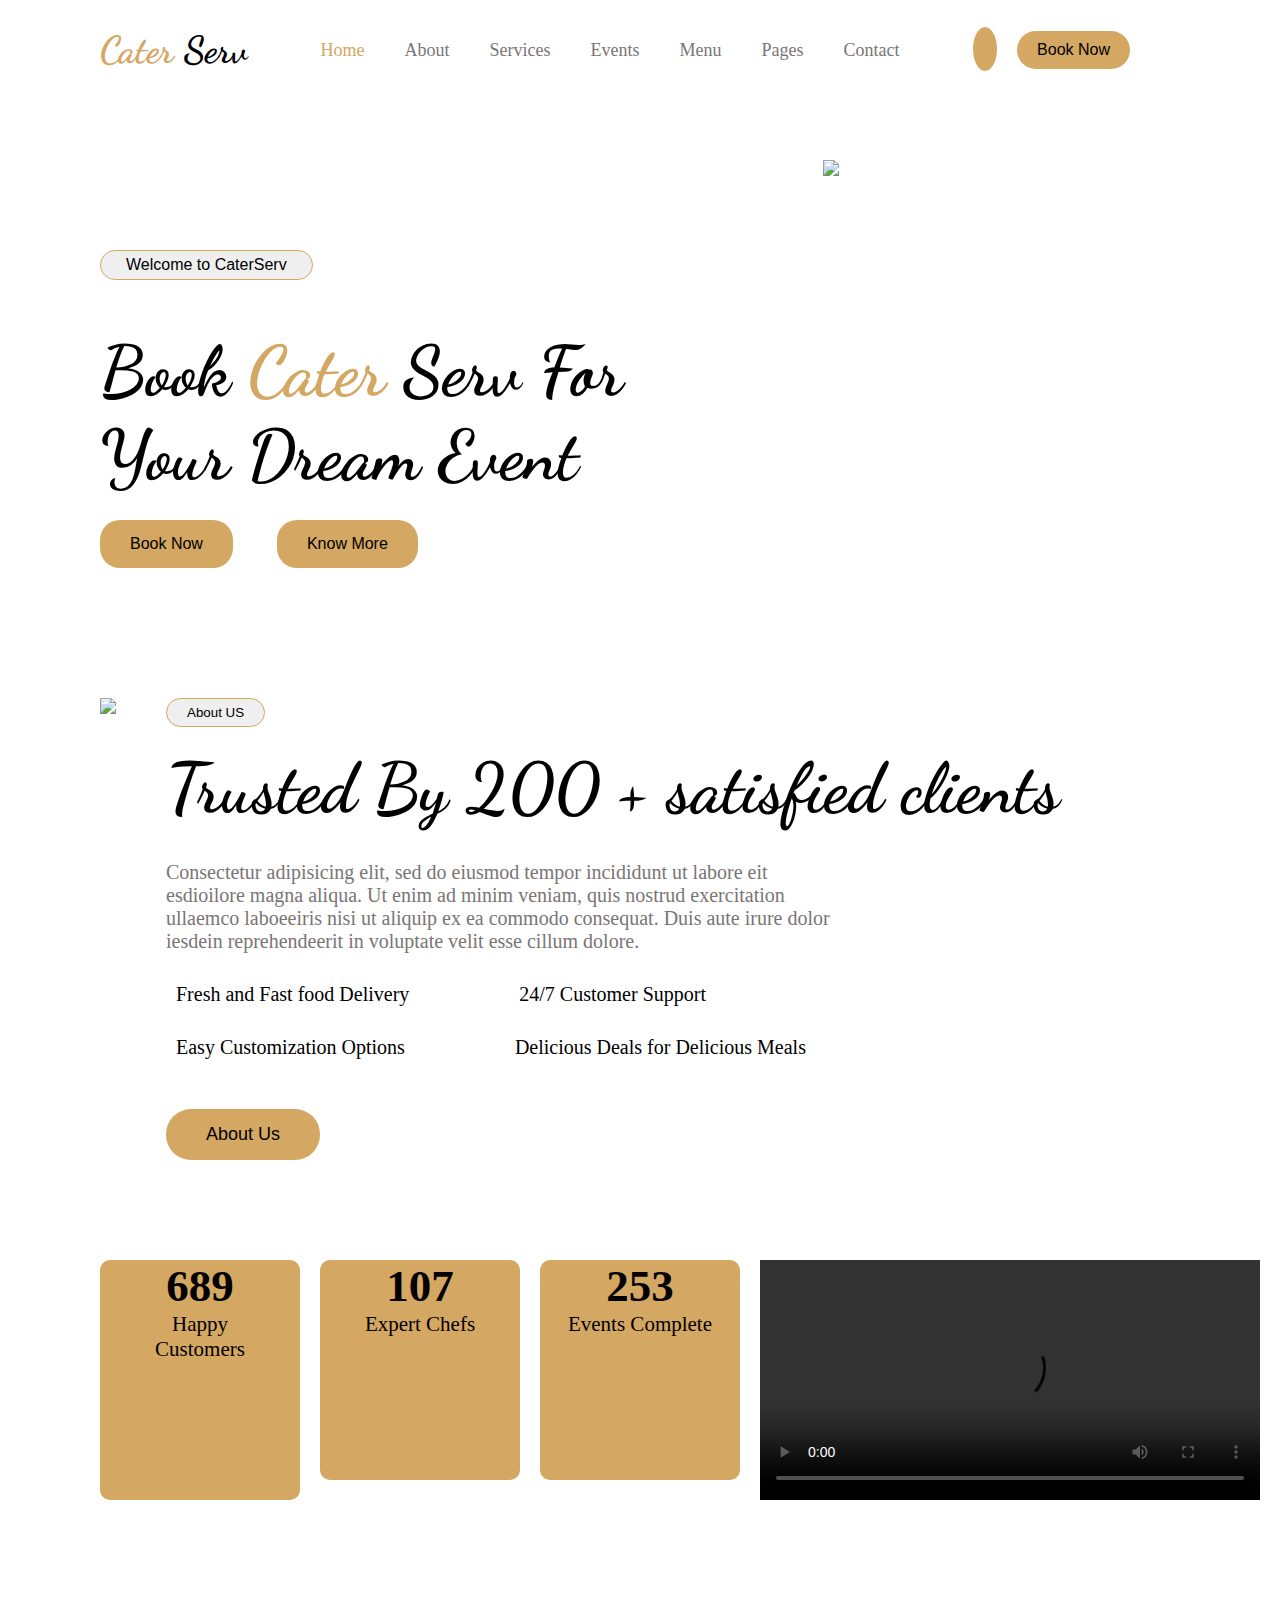
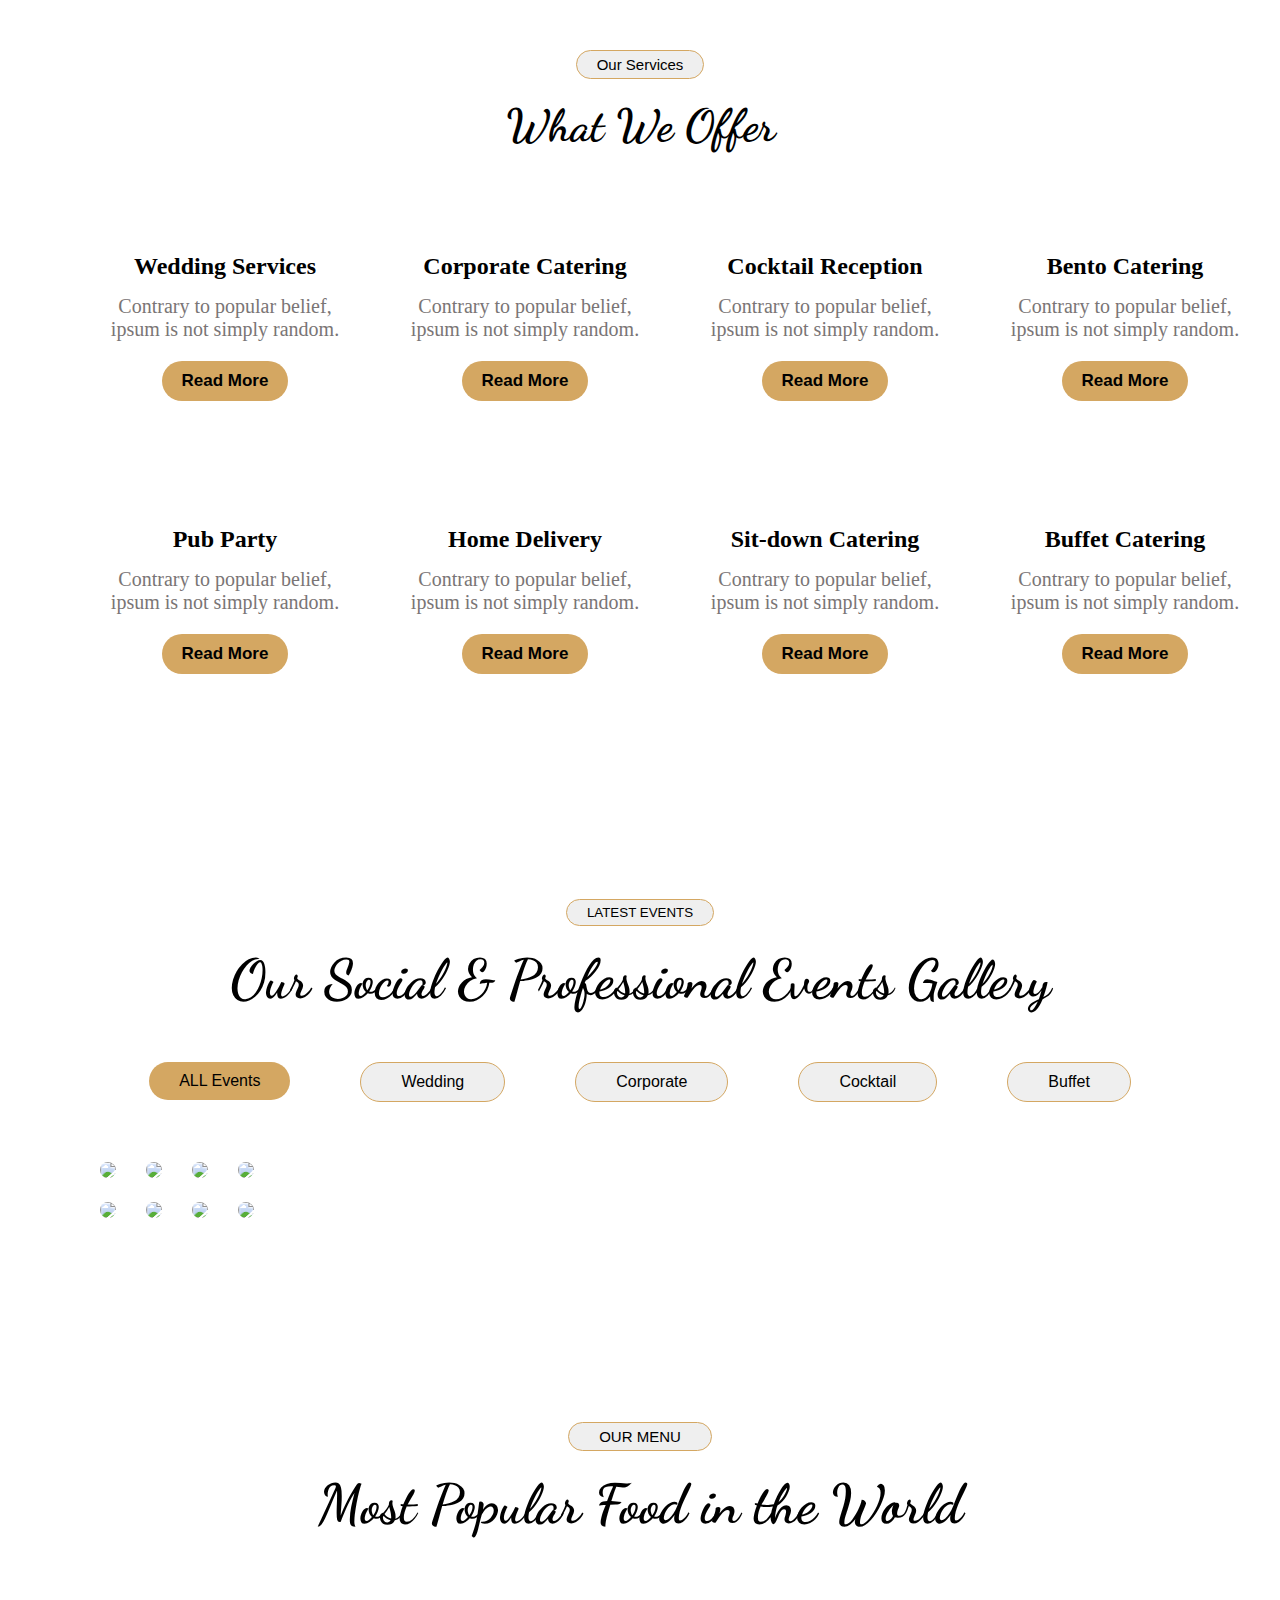
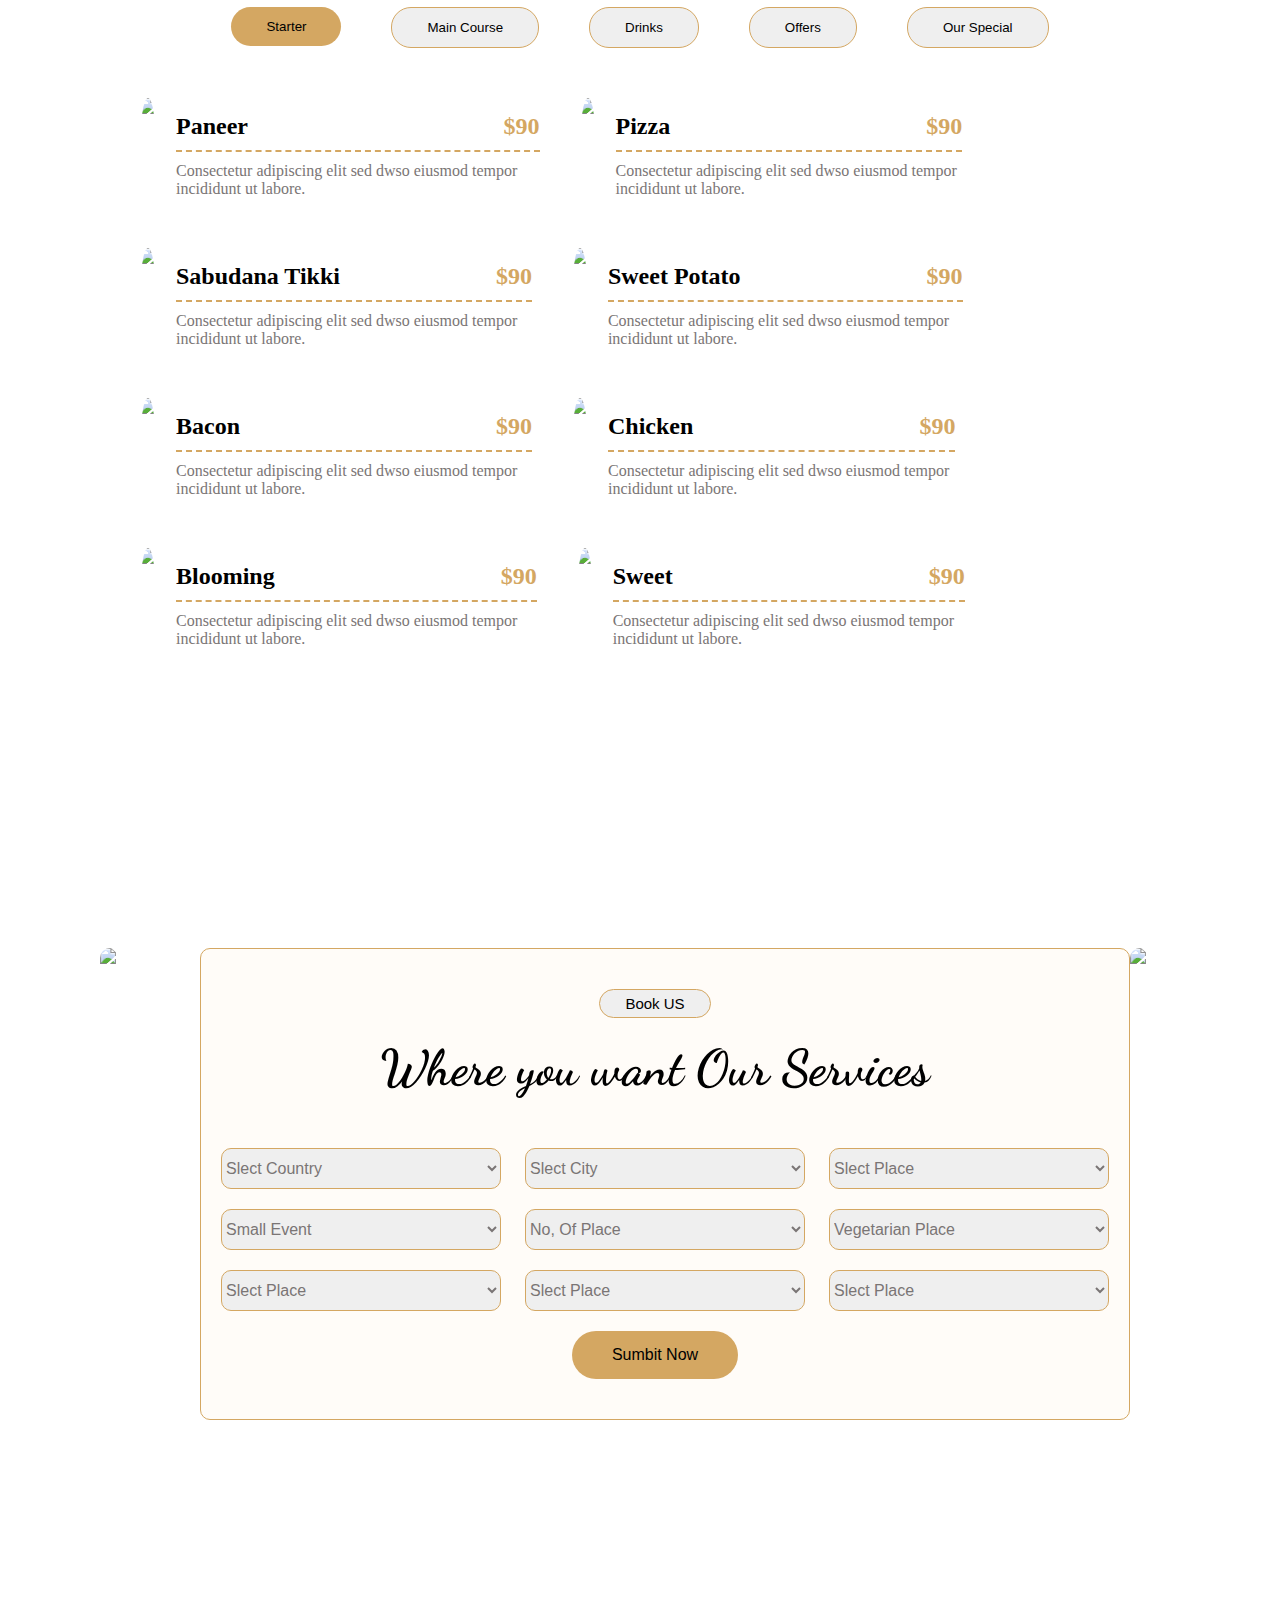
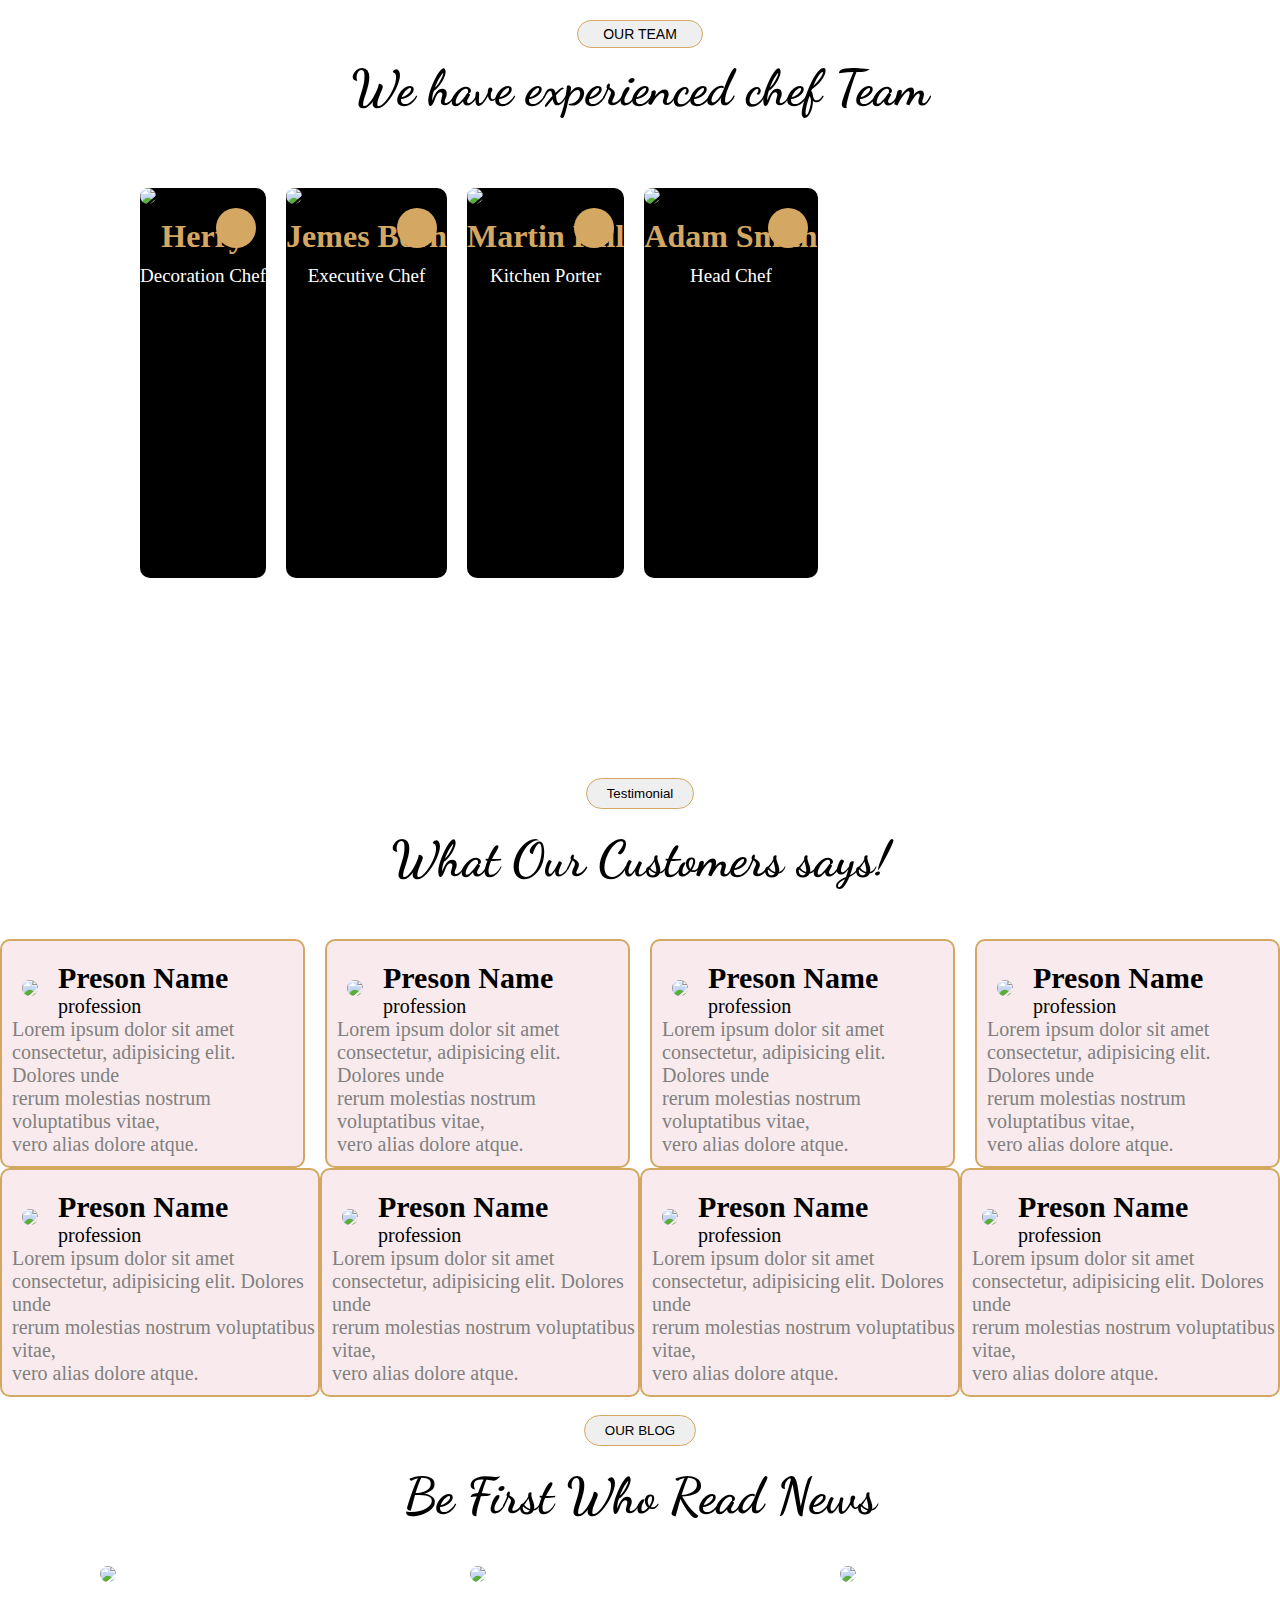
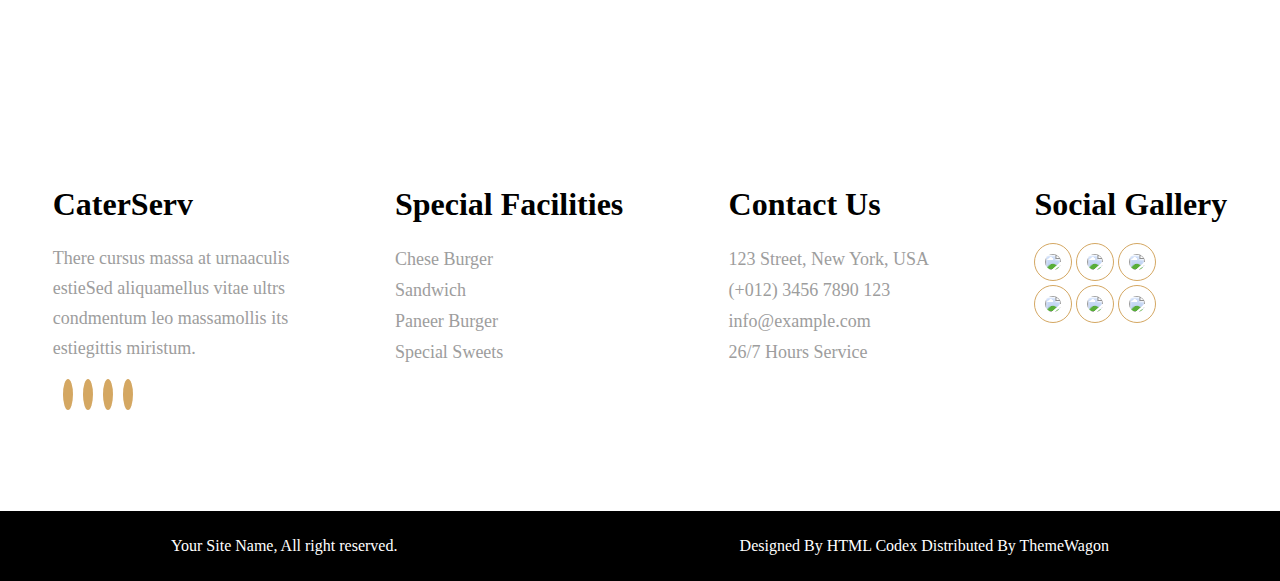
==== commit 09687cdd: "food ui" ====
--- a/index.html
+++ b/index.html
@@ -3,7 +3,7 @@
 <head>
     <meta charset="UTF-8">
     <meta name="viewport" content="width=device-width, initial-scale=1.0">
-    <title>Document</title>
+    <title>Restaurant</title>
     <link rel="stylesheet" href="home.css">
     <link rel="stylesheet" href="https://cdnjs.cloudflare.com/ajax/libs/font-awesome/6.6.0/css/all.min.css"
         integrity="sha512-Kc323vGBEqzTmouAECnVceyQqyqdsSiqLQISBL29aUW4U/M7pSPA/gEUZQqv1cwx4OnYxTxve5UMg5GT6L4JJg=="
@@ -16,28 +16,46 @@
 <body>
     <header class="header ">
         <div class="logo"><h2> <span class="cater">Cater </span>Serv</h2></div>
+        <i class="fa fa-bars" id="bar"></i>
+
         <nav class="nav-list">
-            <ul>
+            <ul id="noresponsive">
             <li><a href="#" style="color: #D4A762;">Home</a></li>
-  <li><a href="#">About</a></li>
- <li><a href="#">Services</a></li>
- <li><a href="#">Events</a></li>
-      <li><a href="#">Menu</a></li>
-      <li><a href="#" id="js">Pages </a></li>
-      <li><a href="#">Contact</a></li>
+  <li><a href="about.html">About</a></li>
+ <li><a href="service.html">Services</a></li>
+ <li><a href="event.html">Events</a></li>
+      <li><a href="menu.html">Menu</a></li>
+    <li id="js">Pages <i class="fa-solid fa-chevron-down"></i>  </li>
+      <li><a href="contact.html">Contact</a></li>
 
         </ul>
+
+
+        <ul id="nav-page">
+             
+            <li><a href="booking.html" class="background-page">Booking</a></li>
+           <li><a href="ourblo.html" class="background-page">Our Blog</a></li>
+           <li><a href="Ourteam.html" class="background-page">Our Team</a></li>
+                <li><a href="test.html" class="background-page">Testimonial</a></li>
+          
+                  </ul>
+
+                  <ul id="phone">
+                    <li><a href="#" style="color: #D4A762;">Home</a></li>
+          <li><a href="about.html">About</a></li>
+         <li><a href="service.html">Services</a></li>
+         <li><a href="event.html">Events</a></li>
+              <li><a href="menu.html">Menu</a></li>
+            <li id="js">Pages <i class="fa-solid fa-chevron-down"></i>  </li>
+              <li><a href="contact.html">Contact</a></li>
+        
+                </ul>   
+
+
         </nav>
 
         
-            <ul id="nav-page">
-            <!-- <li><a href="#" style="color: #D4A762;">Home</a></li> -->
-  <li><a href="#" class="background-page">Booking</a></li>
- <li><a href="#" class="background-page">Our Blog</a></li>
- <li><a href="#" class="background-page">Our Team</a></li>
-      <li><a href="#" class="background-page">Testimonial</a></li>
-
-        </ul>
+      
         <script src="page.js"></script>
 
         <div class="search">
@@ -474,15 +492,17 @@
 </div>
 
 <section class="teamimage">
-<div class="teams">
+ 
+<div class="teams" id="team">
 
     <img src="assets/team-1 (1).jpg">
     
     <i class="fa fa-share-alt shareicon"></i>
+    <div id="iconss">
     <i class='fab fa-facebook-f hoverfacebook'></i>
 <i class='fab fa-twitter hovertwitter'></i>
 <i class='fab fa-instagram hoverinstagram'></i>
-
+</div>
     <div class="aaaaaa">
         <h1 class="colorname">Herry</h1>
 <p class="work">Decoration Chef</p>
@@ -490,35 +510,42 @@
 
 </div>
 
-<div class="teams">
+<div class="teams" id="teams">
     <img src="assets/team-2 (1).jpg">
     <i class="fa fa-share-alt shareicon"></i>
+    <div id="iconsss">
     <i class='fab fa-facebook-f hoverfacebook'></i>
     <i class='fab fa-twitter hovertwitter'></i>
     <i class='fab fa-instagram hoverinstagram'></i>
+</div>
     <div class="aaaaaa">
         <h1 class="colorname">Jemes Born</h1>
 <p class="work">Executive Chef</p>
     </div>
 </div>
-<div class="teams">
+<div class="teams" id="teamss">
     <img src="assets/team-3 (1).jpg">
+    
     <i class="fa fa-share-alt shareicon"></i>
+    <div id="iconssss">
     <i class='fab fa-facebook-f hoverfacebook'></i>
     <i class='fab fa-twitter hovertwitter'></i>
     <i class='fab fa-instagram hoverinstagram'></i>
+</div>
     <div class="aaaaaa">
         <h1 class="colorname">Martin Hill</h1>
 <p class="work">Kitchen Porter</p>
     </div>
 
 </div>
-<div class="teams">
+<div class="teams" id="teamsss">
     <img src="assets/team-4 (1).jpg">
     <i class="fa fa-share-alt shareicon"></i>
+    <div id="iconsssss">
     <i class='fab fa-facebook-f hoverfacebook'></i>
     <i class='fab fa-twitter hovertwitter'></i>
     <i class='fab fa-instagram hoverinstagram'></i>
+</div>
     <div class="aaaaaa">
         <h1 class="colorname">Adam Smith</h1>
 <p class="work">Head Chef</p>
@@ -642,9 +669,11 @@
                             </div>
     </div>
 
-    <div class="full-page">
+    <div style="display: flex;" class="full-page2">
+       
         <div class="page-head">
             
+
     <div class="testimonial01">
             <div class="testimonial-1">
                 <img src="assets/testimonial-1.jpg">
@@ -749,7 +778,9 @@
                                 </div>
         </div>
 
+        
 </section><br>
+
 
 
 <section class="person-page1">
@@ -759,7 +790,7 @@
     <h1 class="whonews">Be First Who Read News</h1>
 </div>
 
-<section class="readnews">
+<section class="readnews" id="bookform">
 <div class="readimg">
 <img src="assets/blog-1.jpg" />
 <h3 class="date">16<br/> Sep</h3>
@@ -794,7 +825,6 @@
 </div>
 
 <div class="mideaicons">
-<!-- <i class="fa fa-twitter-f"></i> -->
 
 
 <i class='fab fa-facebook-f instagram'></i>
@@ -851,6 +881,7 @@
 
     <p>Designed By HTML Codex Distributed By ThemeWagon</p>
 </div>
+<script src="hover.js"></script>
 
 </body>
 </html>--- a/home.css
+++ b/home.css
@@ -424,6 +424,7 @@
     font-family: 'Dancing Script', cursive;
     font-size: 55px;
 
+
 }
 
 .flexbtn {
@@ -672,7 +673,6 @@
     border: none;
     background-color: #D4A762;
     font-size: 16px;
-    /* font-weight: 600; */
     margin-bottom: 40px;
 }
 
@@ -727,7 +727,7 @@
 }
 
 .aaaaaa {
-    /* color: white; */
+    
     text-align: center;
     padding-top: 10px;
 }
@@ -761,13 +761,11 @@
 }
 
 .teams .hoverfacebook {
-    display: none;
     position: absolute;
     padding-top: 10px;
     padding-left: 15px;
     right: 10px;
     top: 70px;
-    background-color: #D4A762;
     border-radius: 50%;
     width: 40px;
     height: 40px;
@@ -775,14 +773,18 @@
 
 }
 
+#iconss,#iconssss,#iconsssss,#iconsss,.hoverfacebook,.hoverinstagram,.hovertwitter{
+display: none;
+background-color: #D4A762;
+
+}
+
 .teams .hovertwitter {
-    display: none;
     position: absolute;
     padding-top: 10px;
     padding-left: 15px;
     right: 10px;
     top: 120px;
-    background-color: #D4A762;
     border-radius: 50%;
     width: 40px;
     height: 40px;
@@ -791,24 +793,20 @@
 
 .teams .hoverinstagram {
     position: absolute;
-    display: none;
     padding-top: 10px;
     padding-left: 15px;
     right: 10px;
     top: 170px;
-    background-color: #D4A762;
     border-radius: 50%;
     width: 40px;
     height: 40px;
 
 }
 
-.hoverfacebook:hover,.hovertwitter:hover,.hoverinstagram:hover{
-display: block;
-
-
-}
-
+
+.iconss{
+    display: none;
+}
 
 .teams:hover,.colorname:hover{
     background-color: #D4A762;
@@ -989,6 +987,7 @@
     align-items: center;
 }
 
+
 .Customers {
     display: flex;
 
@@ -1042,12 +1041,12 @@
 @keyframes cardss {
 
     0% {
-transform: translateX(-100%);
+transform: translateX(0%);
 
     }
 
     100% {
-    transform: translateX(100%);
+    transform: translateX(-100%);
 
     }
 
@@ -1079,8 +1078,22 @@
 .abouttext{
 text-align: center;
 margin-top: 150px;
-
-}
+animation: pages 4s forwards;
+margin-bottom: 50px;
+}
+
+@keyframes pages{
+    from{
+        transform: translateY(-100%);
+        opacity: 0;
+    }
+to{
+    transform: translateY(0);
+    opacity: 1;
+}
+
+}
+
 .about{
 font-family: 'Dancing Script', cursive;
 font-size: 70px;
@@ -1092,17 +1105,328 @@
 
 #nav-page{
     position: absolute;
-    margin-left: 780px;
-    margin-top: 130px;
+    margin-left: 400px;
     display: none;
 list-style: none;
+padding-bottom: 10px;
+padding-top: 10px;
 line-height: 25px;
 background-color: #FFFCF8;
 border: 1px solid #D4A762;
-padding-left: 0px;
+padding-left: 10px;
+font-size: 18px;
+padding-right: 40px;
 }
 .background-page:hover{
     background-color: #D4A762;
 
 }
 
+.full-page2{
+animation:say2 linear 20s infinite;
+max-width: 100%;
+
+
+}
+
+@keyframes say2{
+0%{
+transform: translateX(0%);
+   
+}
+100%{
+
+transform: translateX(100%);
+
+}
+}
+
+.person-page{
+    overflow: hidden;
+}
+
+.contact{
+margin-left: 150px;
+display: flex;
+}
+
+.contactbtn{
+padding: 7px 20px 7px 20px;
+border-radius: 20px;
+border: 1px solid #D4A762;
+margin-bottom: 20px;
+font-size: 16px;
+
+}
+.Queries{
+margin-bottom: 20px;
+font-family: 'Dancing Script', cursive;
+font-size: 55px;
+}
+.contactpa{
+margin-bottom: 20px;
+color: rgb(122, 117, 117);
+font-size: 17px;
+}
+.cform{
+line-height: 60px;
+}
+.cform input{
+    margin-bottom: 14px;
+padding: 20px;
+width: 100%;
+border-radius: 10px;
+border: 1px solid  #D4A762;
+}
+#discription{
+margin-top: 10px;
+width: 100%;
+padding: 10px;
+border-radius: 10px;
+border: 1px solid  #D4A762;
+}
+.rightcontact{
+margin-top: 100px;
+margin-left: 50px;
+line-height: 25px;
+}
+.map{
+border-radius: 10px;
+border: 1px solid #D4A762;
+padding: 30px 170px 30px 20px;
+margin-top: 20px;
+}
+
+.mapp,.emails,.mobile{
+color: #D4A762;
+margin-right: 10px;
+
+}
+.addressbottom{
+margin-left: 30px;
+color: rgb(122, 117, 117);
+font-size: 17px;
+
+}
+.sumbit-contact{
+    background-color: #D4A762;
+    border: none;
+padding: 20px;
+border-radius: 30px;
+font-size: 17px;
+width: 100%; 
+
+}
+.sumbit-contact:hover{
+background-color: black;
+color: #D4A762;
+cursor:pointer;
+
+}
+#js{
+    color: rgb(122, 117, 117);
+cursor: pointer;
+
+}
+
+
+#phone{
+display: none;
+
+}
+#bar{
+
+    display: none;
+}
+
+@media screen and (max-width:600px) {
+    #noresponsive{
+        display: none;
+
+    }
+   
+    .header{
+        display: flex;
+    
+    }
+
+   
+    #phone{
+
+        margin-top: 400px;
+        font-size: 30px;
+        margin-right: 20px;
+display: none;
+
+    }
+
+
+.search{
+    display: none;
+}
+#bar{
+font-size: 50px;
+margin-left: 200px;
+color: black ;
+display: block;
+
+}
+.first{
+    flex-wrap: wrap;
+    margin-top: 100px;
+}
+.bookbtn{
+display: flex;
+margin-top: 670px;
+
+
+}
+.big-text{
+    margin-bottom: 90px;
+}
+.logo{
+
+    margin-left: 0px;
+}
+
+.book,.know{
+padding: 10px 40px 10px 40px;
+
+}
+.second{
+    flex-direction: column;
+    margin-left: 0px;
+
+}
+.count{
+flex-wrap: wrap;
+}
+.third{
+flex-wrap: wrap;
+
+}
+.flexbtn{
+gap: 25px;
+flex-wrap: wrap;
+}
+
+.images{
+flex-direction: column;
+
+}
+.teamimage{
+flex-wrap: wrap;
+margin-top: 20px;
+}
+.big-image{
+    margin-top: 40px;
+    padding: 0px;
+    margin: 0px;
+
+}
+
+.ffood{
+margin-left: 0px;
+flex-wrap: wrap;
+
+}
+.menulist{
+flex-wrap: wrap;
+margin-left: 0px;
+
+}
+
+.bookcontainer{
+margin-left: 0px;
+
+}
+.bookcontainer img{
+width: 50px;
+
+}
+
+.readnews{
+margin-left: 0px;
+flex-wrap: wrap;
+margin-top: 40px;
+}
+
+footer{
+flex-wrap: wrap;
+
+}
+
+}
+
+
+
+
+
+
+
+
+
+
+
+
+
+
+
+
+
+
+
+
+
+
+
+
+
+
+
+
+
+
+
+
+
+
+
+
+
+
+
+
+
+
+
+
+
+
+
+
+
+
+
+
+
+
+
+
+
+
+
+
+
+
+
+
+
+
+
+
+
+
+
+
+
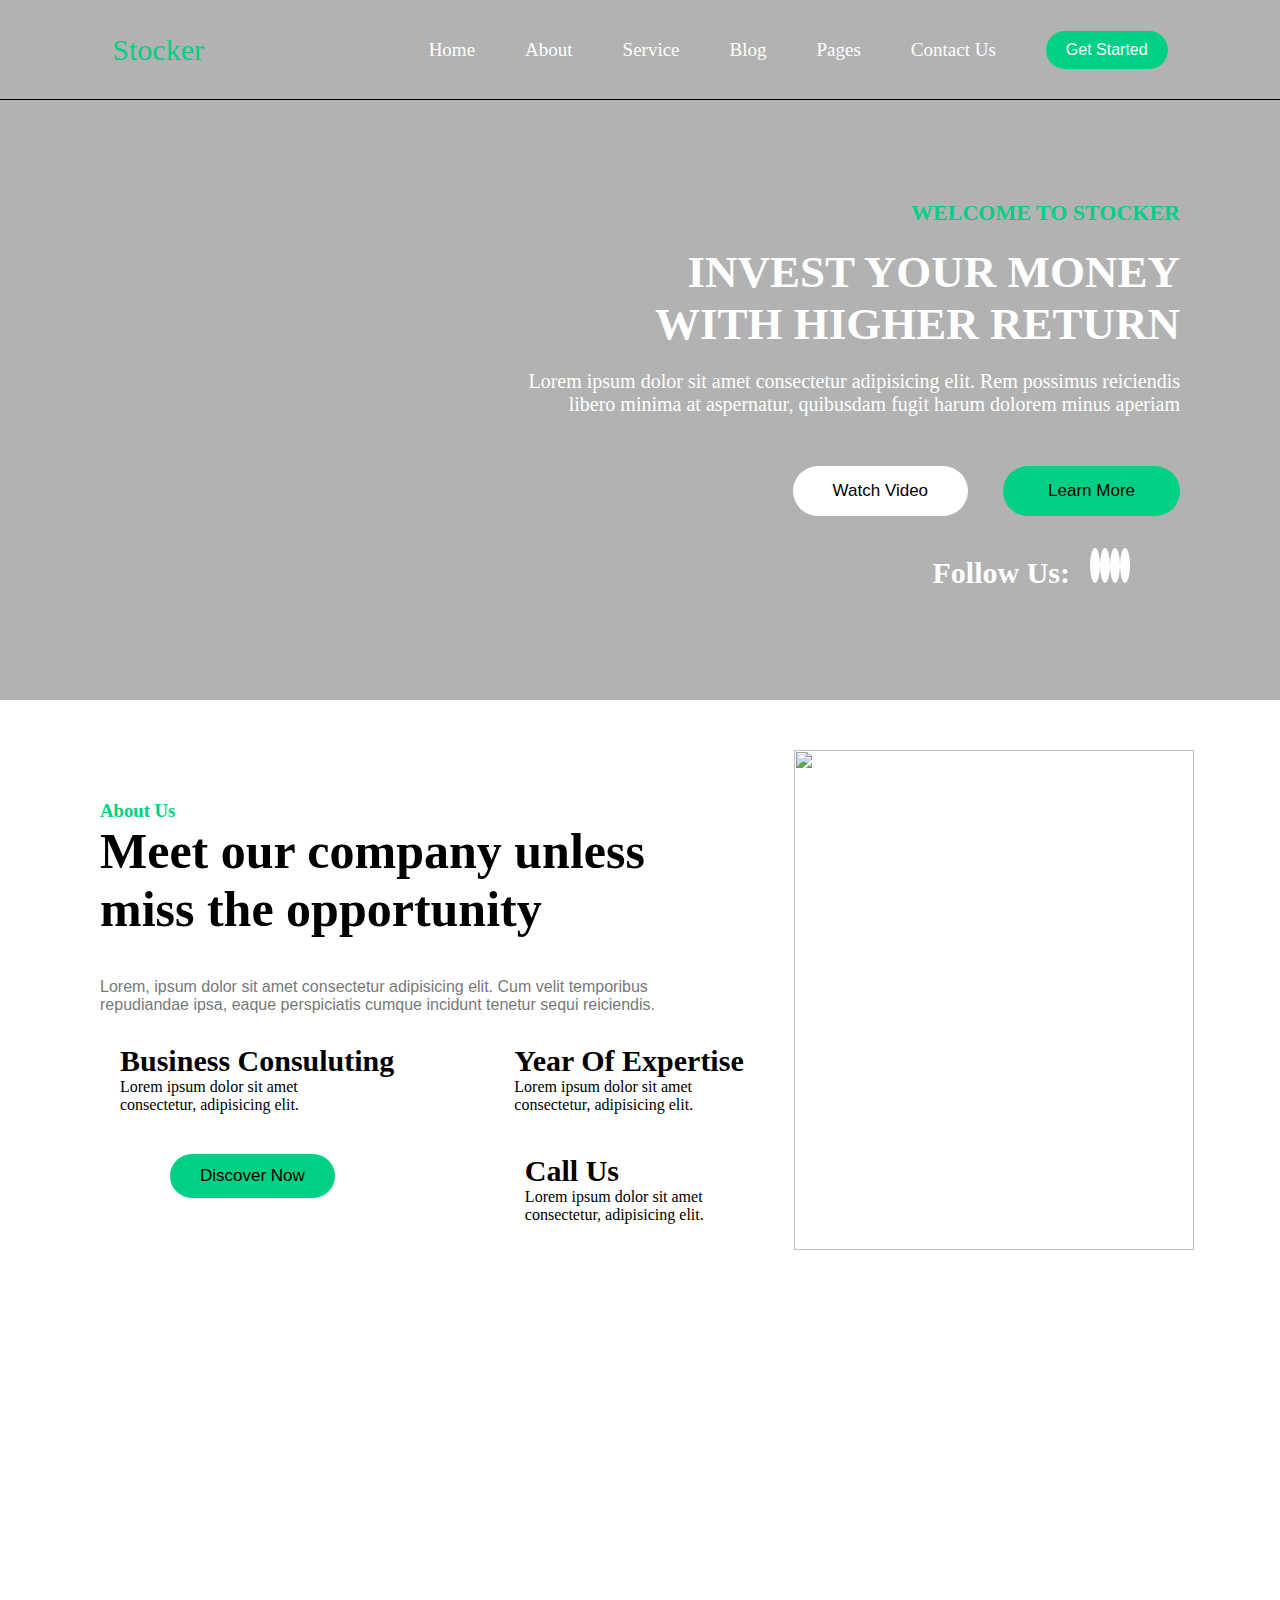
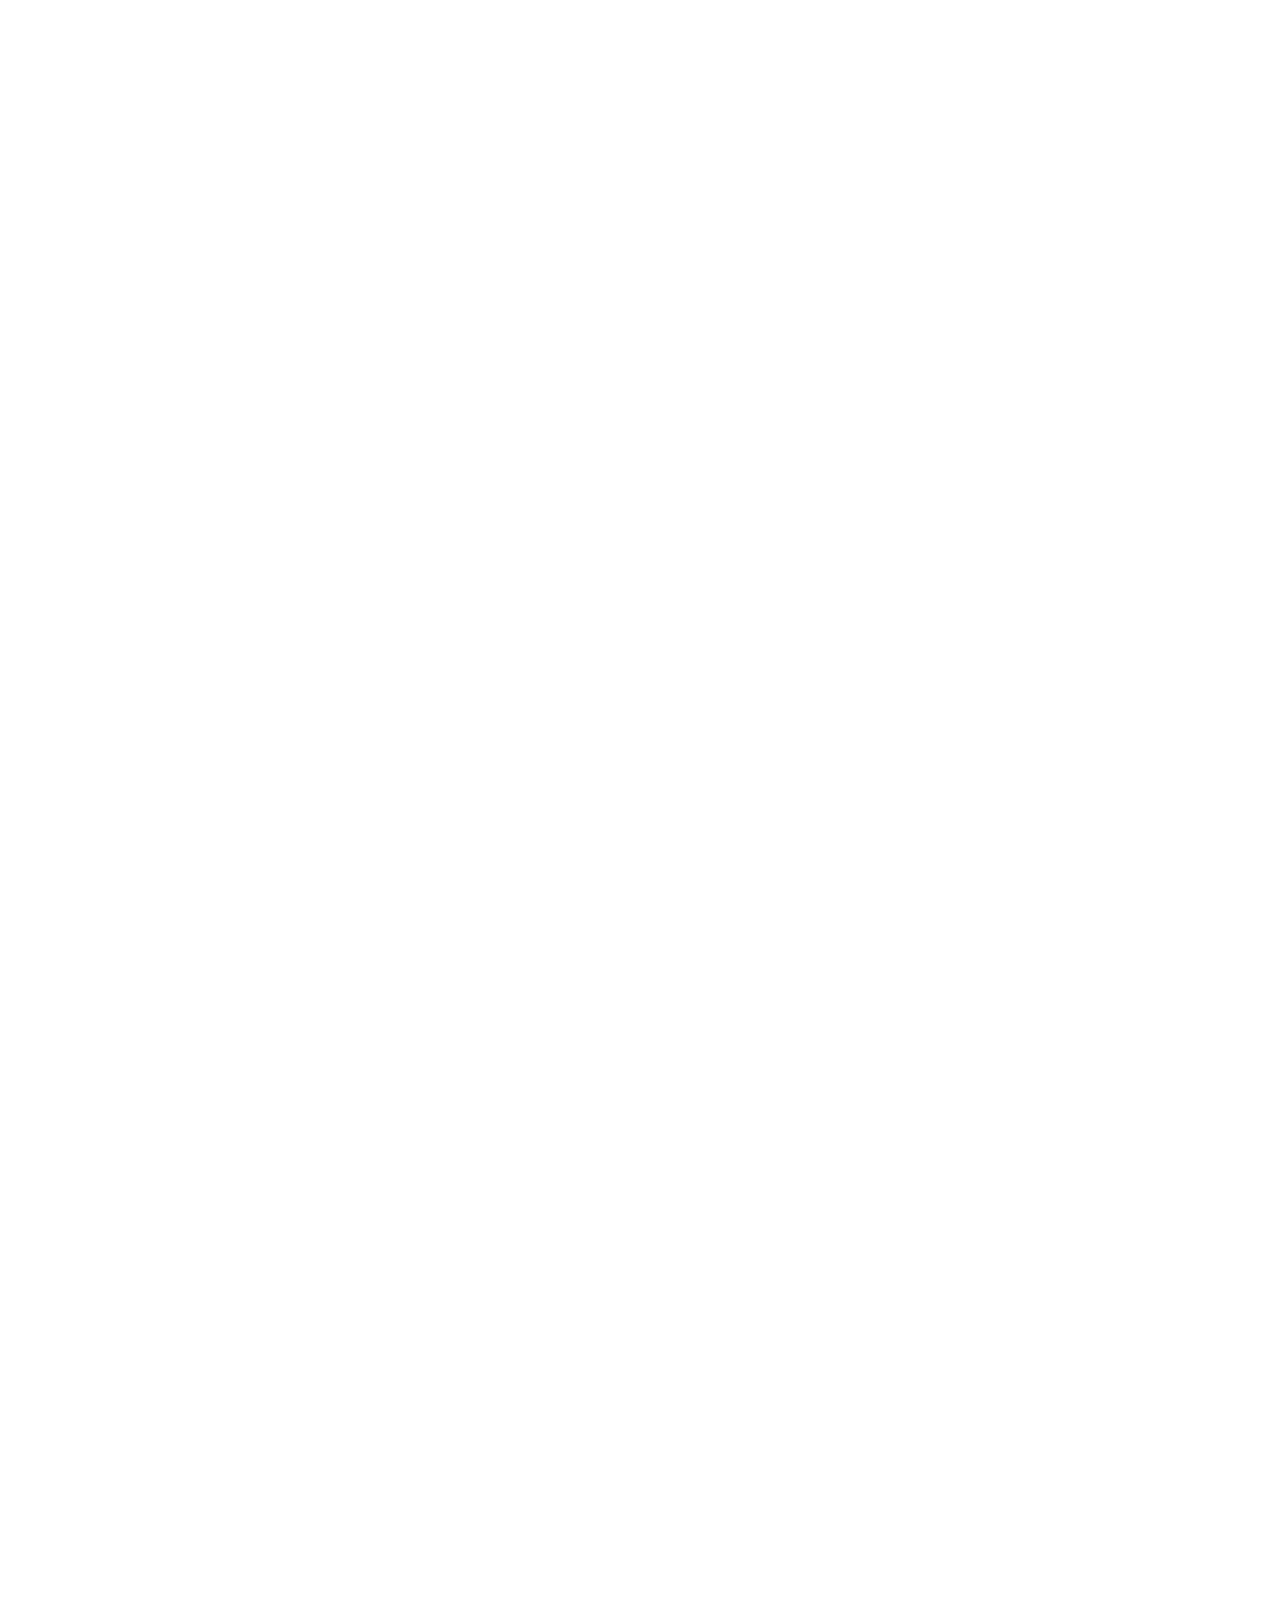
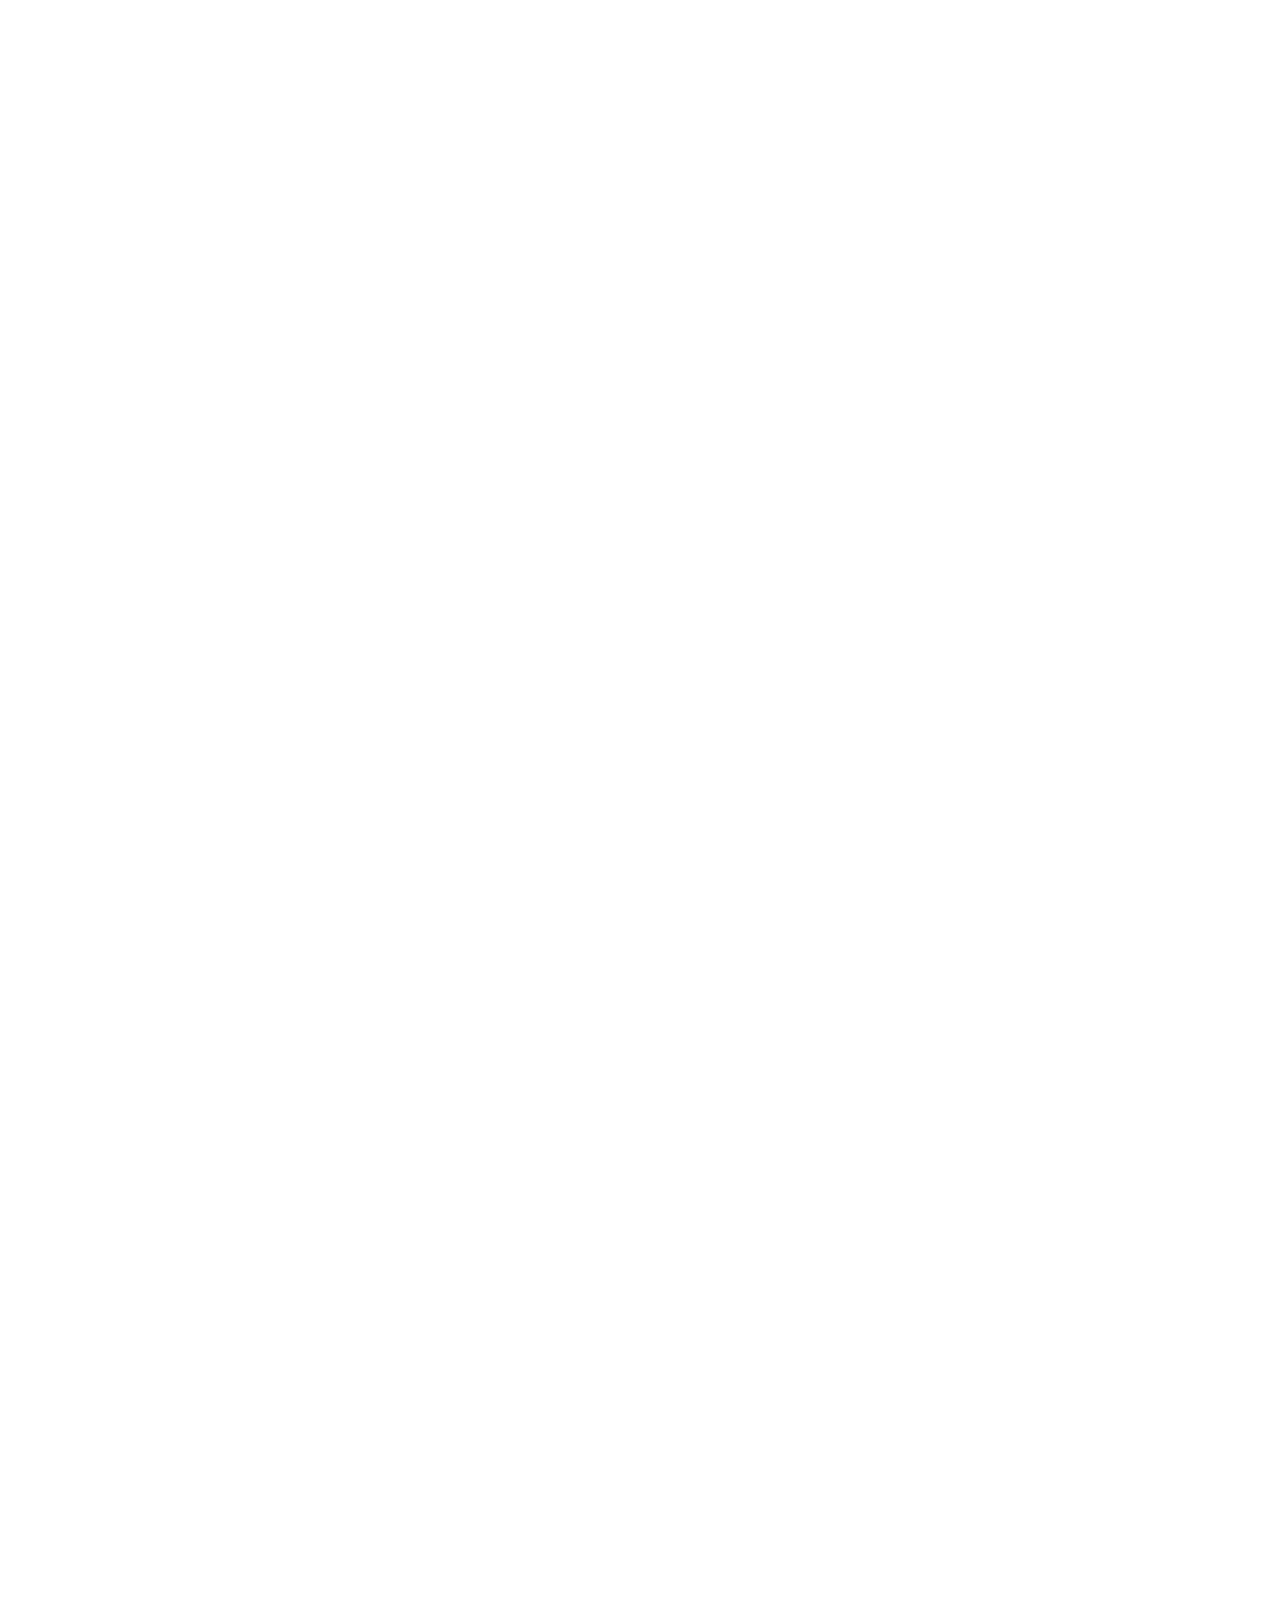
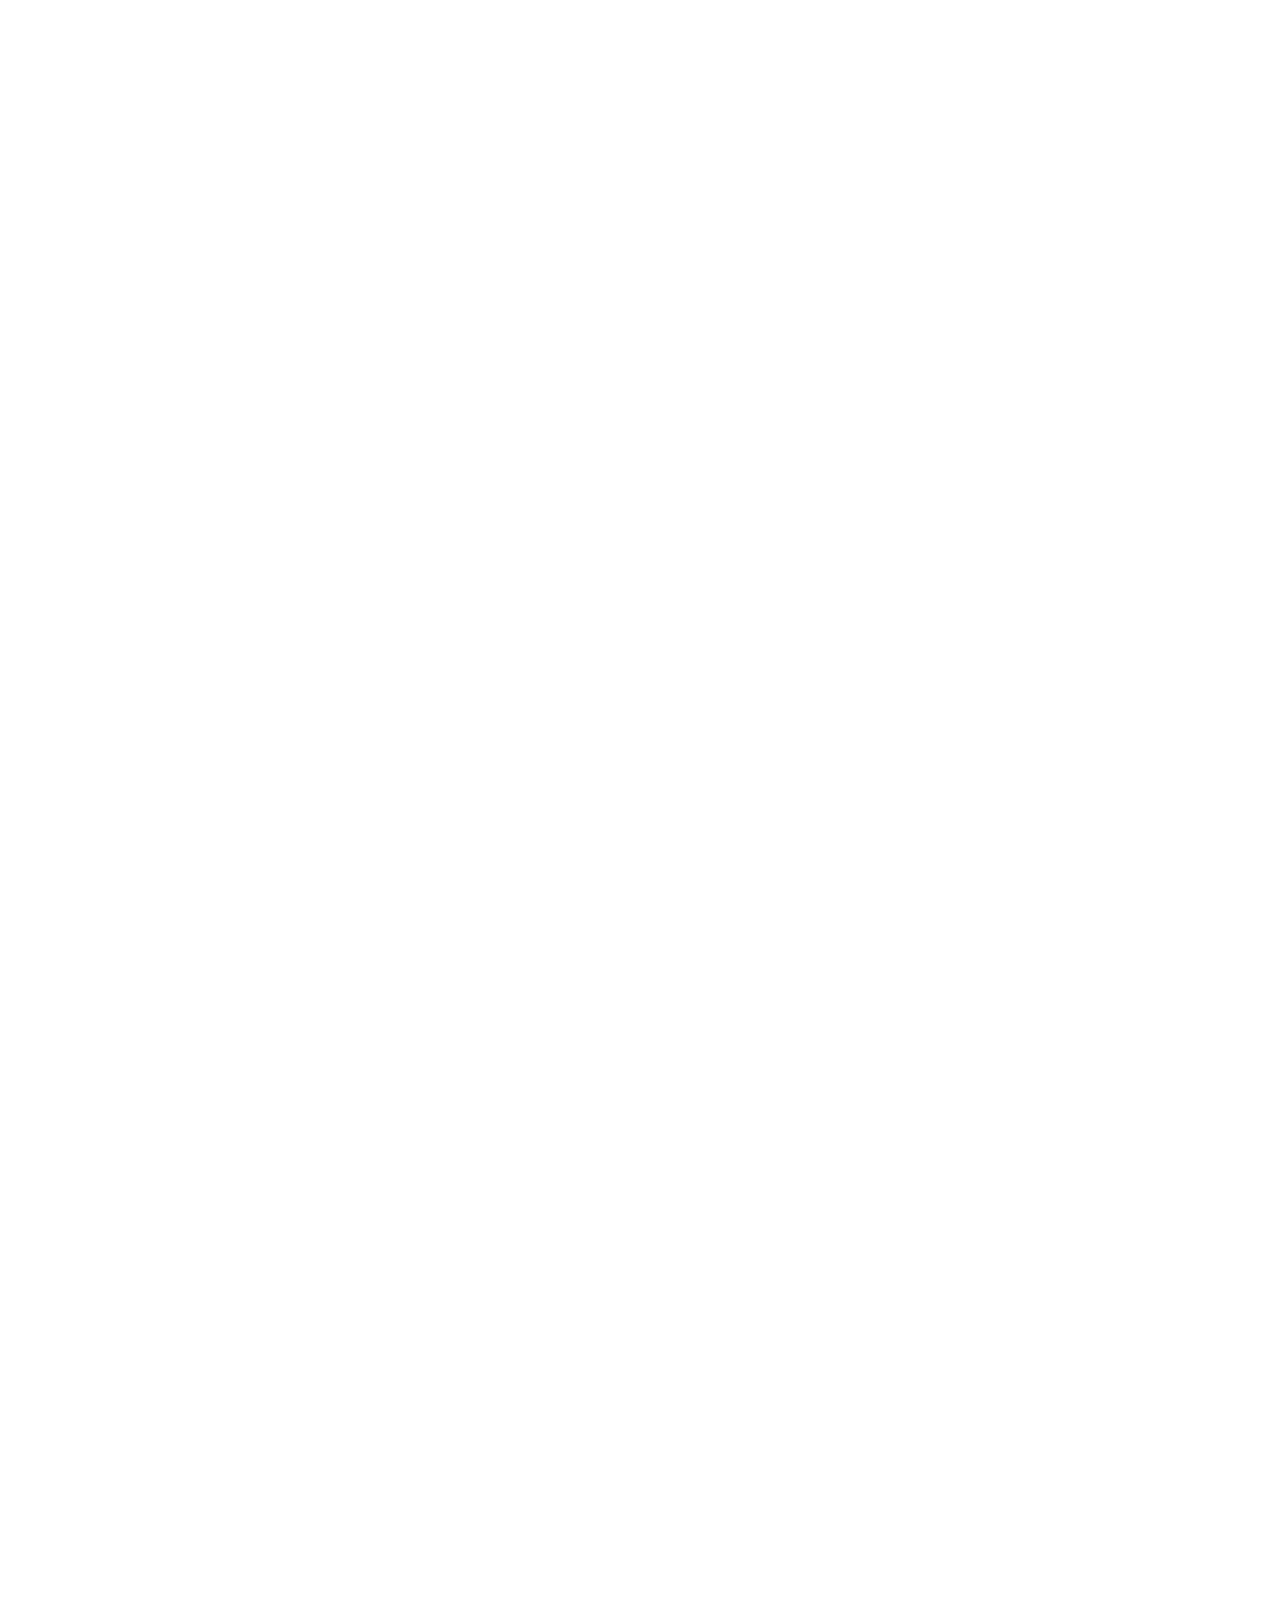
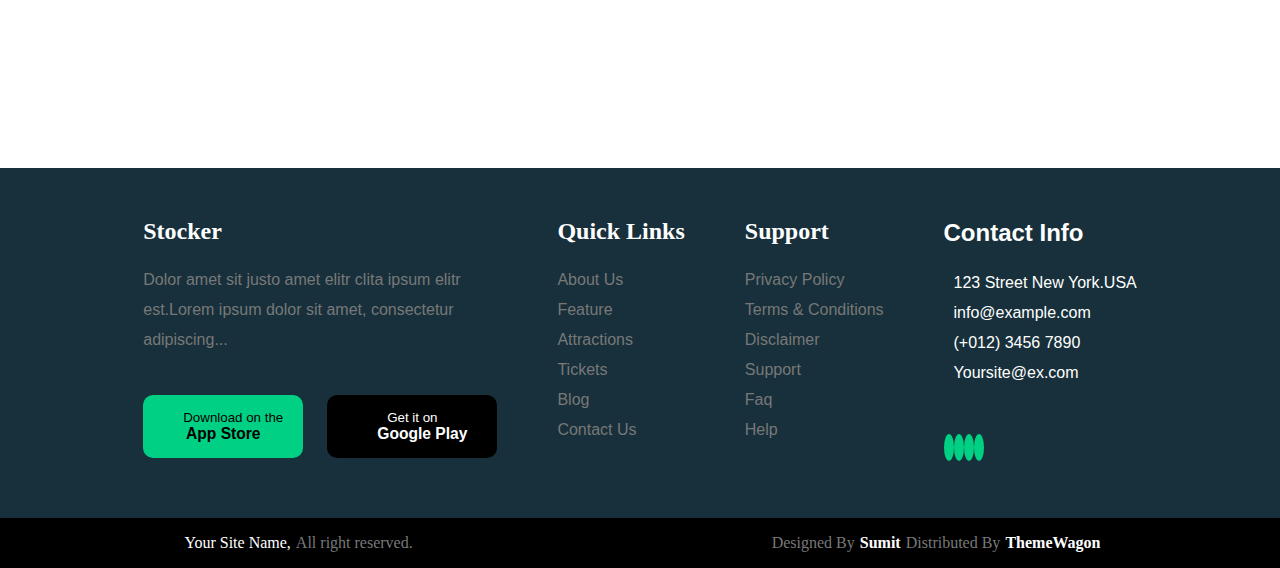
==== commit 22672e0b: "stoker" ====
--- a/index.html
+++ b/index.html
@@ -3,885 +3,584 @@
 <head>
     <meta charset="UTF-8">
     <meta name="viewport" content="width=device-width, initial-scale=1.0">
-    <title>Restaurant</title>
-    <link rel="stylesheet" href="home.css">
+    <link rel="stylesheet" href="style.css">
     <link rel="stylesheet" href="https://cdnjs.cloudflare.com/ajax/libs/font-awesome/6.6.0/css/all.min.css"
-        integrity="sha512-Kc323vGBEqzTmouAECnVceyQqyqdsSiqLQISBL29aUW4U/M7pSPA/gEUZQqv1cwx4OnYxTxve5UMg5GT6L4JJg=="
-        crossorigin="anonymous" referrerpolicy="no-referrer" />
-    <link href="https://fonts.googleapis.com/css2?family=Dancing+Script&family=Pacifico&display=swap" rel="stylesheet">
-
-
-
+    integrity="sha512-Kc323vGBEqzTmouAECnVceyQqyqdsSiqLQISBL29aUW4U/M7pSPA/gEUZQqv1cwx4OnYxTxve5UMg5GT6L4JJg=="
+    crossorigin="anonymous" referrerpolicy="no-referrer" />
+    <title>Document</title>
 </head>
 <body>
-    <header class="header ">
-        <div class="logo"><h2> <span class="cater">Cater </span>Serv</h2></div>
-        <i class="fa fa-bars" id="bar"></i>
-
-        <nav class="nav-list">
-            <ul id="noresponsive">
-            <li><a href="#" style="color: #D4A762;">Home</a></li>
-  <li><a href="about.html">About</a></li>
- <li><a href="service.html">Services</a></li>
- <li><a href="event.html">Events</a></li>
-      <li><a href="menu.html">Menu</a></li>
-    <li id="js">Pages <i class="fa-solid fa-chevron-down"></i>  </li>
-      <li><a href="contact.html">Contact</a></li>
-
-        </ul>
-
-
-        <ul id="nav-page">
-             
-            <li><a href="booking.html" class="background-page">Booking</a></li>
-           <li><a href="ourblo.html" class="background-page">Our Blog</a></li>
-           <li><a href="Ourteam.html" class="background-page">Our Team</a></li>
-                <li><a href="test.html" class="background-page">Testimonial</a></li>
-          
-                  </ul>
-
-                  <ul id="phone">
-                    <li><a href="#" style="color: #D4A762;">Home</a></li>
-          <li><a href="about.html">About</a></li>
-         <li><a href="service.html">Services</a></li>
-         <li><a href="event.html">Events</a></li>
-              <li><a href="menu.html">Menu</a></li>
-            <li id="js">Pages <i class="fa-solid fa-chevron-down"></i>  </li>
-              <li><a href="contact.html">Contact</a></li>
+    <section class="backgroundimage">
+    <header class="header">
+<div class="icon">
+<i class="fa fa-search-dollar" id="search">
+</i>
+<span class="Stocker">Stocker</span>
+</div>
+<nav class="nav-list">
+    <i class="fa-solid fa-bars" id="bar"></i>
+    <ul class="nn">
+        <li ><a href="index.html">Home</a></li>
+        <li><a href="about.html">About</a></li>
+        <li><a href="service.html">Service</a></li> 
+        <li><a href="blog.html">Blog</a></li>
+        <li><a href="">Pages</a></li>
+        <li><a href="contact.html">Contact Us</a></li>
+
+<button class="getbtn" type="submit">Get Started</button>
+    </ul>
+
+    <ul id="nav-btn">
+        <li><a href="index.html">Home</a></li>
+        <li><a href="about.html">About</a></li>
+        <li><a href="service.html">Service</a></li> 
+        <li><a href="blog.html">Blog</a></li>
+        <li><a href="">Pages</a></li>
+        <li><a href="contact.html">Contact Us</a></li>
+
+<button id="bbbb" class="getbtn" type="submit">Get Started</button>
+    </ul>
+
+
+</nav>
+
+
+    </header>
+
+    <main>
+        <div class="aside">
+<h4 class="welcome">WELCOME TO STOCKER</h4>
+<h2 class="invest">INVEST YOUR MONEY<br/> WITH HIGHER
+RETURN
+</h2>
+
+<p>Lorem ipsum dolor sit amet consectetur adipisicing elit. Rem possimus  reiciendis<br/> libero minima at aspernatur, quibusdam fugit harum dolorem minus aperiam</p>
+<div class="watchbtn">
+
+    <button class="watch">  <i class="fa fa-play-circle play"></i>      Watch Video</button>
+<button class="learn">Learn More</button>
+
+</div>
+
+<div class="icons">
+    <h2>Follow Us: 
+        <div class="facebookicon">
+        <i class='fab fa-facebook-f facebook'></i>
+        <i class='fab fa-twitter twitter'></i>
+        <i class='fab fa-instagram instagram'></i>
+        <i class='fab fa-linkedin-in linkedin'></i>
+    </div>
+    
+    </i>  </h2>
+    </div>
+
+</div>
+
+    </main>
+
+</section>
+
+<main class="second">
+    <div class="leftsecond">
+        <div class="abt">
+<h3 style="color: #00D084;">About Us</h3>
+<h1 class="ourcompany">Meet our company unless<br/> miss the opportunity</h1>
+<p class="lorem">Lorem, ipsum dolor sit amet consectetur adipisicing elit. Cum velit temporibus<br/> repudiandae ipsa, eaque perspiciatis cumque incidunt tenetur sequi reiciendis.</p>
+</div>
+<div class="bulbss">
+    <div class="bulb">
+<i class="fas fa-lightbulb fa-3x text-primary bulbs"></i>
+<p><span class="Business"> Business Consuluting </span> <br/> Lorem ipsum dolor sit amet<br/> consectetur, adipisicing elit.</p>
+</div>
+<div class="bulb">
+<i class="fa-solid fa-bookmark fa-3x bulbs"></i>
+<p><span class="Business"> Year Of Expertise </span> <br/>Lorem ipsum dolor sit amet<br/> consectetur, adipisicing elit.</p>
+</div>
+</div>
+
+<div class="bulb2">
+    <div>
+    <button class="Discoverbtn">
+        Discover Now
+    </button>
+</div>
+<div class="bulb2">
+    <i class="fa-solid fa-phone fa-3x bulbs"></i>
+    <p><span class="Business"> Call Us
+    </span> <br/>Lorem ipsum dolor sit amet<br/> consectetur, adipisicing elit.</p>
+</div>
+</div>
+
+</div>
+<div class="doubleimage">
+<img src="assets/jakub-zerdzicki-U4-I4oH4xlg-unsplash.jpg" width="400px" height="500px" alt="">
+</div>
+</main>
+
+<div class="third">
+    <h3 style="color: #00D084; font-size: 25px;">Our Services</h3>
+    <h1 class="service">We Services provided best offer</h1>
+    <p class="lorem">Lorem ipsum dolor, sit amet consectetur adipisicing elit. Tenetur adipisci facilis cupiditate recusandae<br/> aperiam temporibus corporis itaque quis facere, numquam, ad culpa deserunt sint dolorem autem<br/> obcaecati, ipsam mollitia hic.</p>
+</div>
+
+<main class="four">
+<div class="as">
+    <img src="assets/service-1.jpg">
+    <h2>Strategy Consulting</h2>
+    <p class="lorem">Lorem ipsum dolor sit amet consectetur <br/> adipisicing elit. Tenetur, sint? Excepturi<br/> facilis neque nesciunt similique officiis<br/> veritatis,</p>
+<button class="learnbtn">Learn More</button>
+
+</div>
+
+<div class="as">
+<img src="assets/service-2.jpg">
+<h2>Financial Advisory</h2>
+<p class="lorem">Lorem ipsum dolor sit amet consectetur <br/> adipisicing elit. Tenetur, sint? Excepturi<br/> facilis neque nesciunt similique officiis<br/> veritatis,</p>
+<button class="learnbtn">Learn More</button>
+</div>
+<div class="as">
+    <img src="assets/service-3.jpg">
+    <h2>Financial Advisory</h2>
+    <p class="lorem">Lorem ipsum dolor sit amet consectetur <br/> adipisicing elit. Tenetur, sint? Excepturi<br/> facilis neque nesciunt similique officiis<br/> veritatis,</p>
+    <button class="learnbtn">Learn More</button>
+    </div>
+
+
+
+    <div class="as">
+        <img src="assets/service-4.jpg">
+        <h2>Strategy Consulting</h2>
+        <p class="lorem">Lorem ipsum dolor sit amet consectetur <br/> adipisicing elit. Tenetur, sint? Excepturi<br/> facilis neque nesciunt similique officiis<br/> veritatis,</p>
+    <button class="learnbtn">Learn More</button>
+    
+    </div>
+    
+    <div class="as">
+    <img src="assets/service-5.jpg">
+    <h2>Financial Advisory</h2>
+    <p class="lorem">Lorem ipsum dolor sit amet consectetur <br/> adipisicing elit. Tenetur, sint? Excepturi<br/> facilis neque nesciunt similique officiis<br/> veritatis,</p>
+    <button class="learnbtn">Learn More</button>
+    </div>
+    <div class="as">
+        <img src="assets/service-6.jpg">
+        <h2>Financial Advisory</h2>
+        <p class="lorem">Lorem ipsum dolor sit amet consectetur <br/> adipisicing elit. Tenetur, sint? Excepturi<br/> facilis neque nesciunt similique officiis<br/> veritatis,</p>
+        <button class="learnbtn">Learn More</button>
+        </div>
+
+</main>
+
+<div class="third">
+    <h3 style="color: #00D084; font-size: 25px;">Our Features</h3>
+    <h1 class="service">Connecting businesses, ideas, and <br/>people for greater impact.</h1>
+    <p class="lorem">Lorem ipsum dolor, sit amet consectetur adipisicing elit. Tenetur adipisci facilis cupiditate recusandae<br/> aperiam temporibus corporis itaque quis facere, numquam, ad culpa deserunt sint dolorem autem<br/> obcaecati, ipsam mollitia hic.</p>
+</div>
+
+<main class="five">
+<div class="card">
+    <i class="fas fa-chart-line fa-4x text-primary color"></i>
+    <h2>Global Management</h2>
+    <p class="lorem">Lorem ipsum dolor sit amet <br/>consectetur adipisicing elit.<br/> Ea hic laborum odit<br/> pariatur...</p>
+<button class="learnbtn">Learn More</button>
+</div>
+
+<div class="card">
+    <i class="fas fa-university fa-4x text-primary color"></i>
+    <h2>Corporate Banking</h2>
+    <p class="lorem">Lorem ipsum dolor sit amet <br/>consectetur adipisicing elit.<br/> Ea hic laborum odit<br/> pariatur...</p>
+<button class="learnbtn">Learn More</button>
+</div>
+
+
+<div class="card">
+    <i class="fas fa-file-alt fa-4x text-primary color"></i>
+    <h2>Asset Management</h2>
+    <p class="lorem">Lorem ipsum dolor sit amet <br/>consectetur adipisicing elit.<br/> Ea hic laborum odit<br/> pariatur...</p>
+<button class="learnbtn">Learn More</button>
+</div>
+
+<div class="card">
+    <i class="fas fa-hand-holding-usd fa-4x text-primary color"></i>
+    <h2>Investment Bank</h2>
+    <p class="lorem"> Lorem ipsum dolor sit amet <br/>consectetur adipisicing elit.<br/> Ea hic laborum odit<br/> pariatur...</p>
+<button class="learnbtn">Learn More</button>
+</div>
+
+</main>
+
+
+<div class="third">
+    <h3 style="color: #00D084; font-size: 25px;">Our Offer</h3>
+    <h1 class="service">Benefits We offer</h1>
+    <p class="lorem">Lorem ipsum dolor, sit amet consectetur adipisicing elit. Tenetur adipisci facilis cupiditate recusandae<br/> aperiam temporibus corporis itaque quis facere, numquam, ad culpa deserunt sint dolorem autem<br/> obcaecati, ipsam mollitia hic.</p>
+</div>
+
+<section class="six">
+    <div class="collom">
+<div class="whitee">
+<h3>Lending money for investment<br/> of your new projects</h3>
+
+</div>
+<div class="white">
+    <h3>Lending money for investment<br/> of your new projects</h3>
+    
+    </div>
+    <div class="white">
+        <h3>Lending money for investment<br/> of your new projects</h3>
         
-                </ul>   
-
-
-        </nav>
-
+        </div>
+        <div class="white">
+            <h3>Lending money for investment<br/> of your new projects</h3>
+            
+            </div>
+    </div>
+
+
+<div class="imgg">
+<img height="500px" src="assets/offer-1.jpg">
+
+<!-- <h1>The stock<br/> market<br/> provides a<br/> venue...</h1> -->
+</div>
+
+<div class="imageside">
+    <h1>The stock<br/> market<br/> provides a<br/> venue...</h1>
+<p class="imaesidetext">Lorem ipsum dolor sit amet<br/> consectetur adipisicing elit.<br/> Corporis amet sequi molestiae<br/> tenetur eum mollitia, blanditiis,<br/> magnam illo magni error dolore<br/> unde perspiciatis tempore et<br/> totam corrupti dignissimos aut<br/> praesentium?</p>
+<button class="learnbtn">Learn More</button>
+
+</div>
+
+</section>
+
+<div class="third">
+    <h3 style="color: #00D084; font-size: 25px;">Our Blog & News</h3>
+    <h1 class="service">Articles For Pro Traders</h1>
+    <p class="lorem">Lorem ipsum dolor, sit amet consectetur adipisicing elit. Tenetur adipisci facilis cupiditate recusandae<br/> aperiam temporibus corporis itaque quis facere, numquam, ad culpa deserunt sint dolorem autem<br/> obcaecati, ipsam mollitia hic.</p>
+</div>
+
+
+<main class="seven">
+<div class="user">
+    <img class="servicee" src="assets/service-1.jpg">
+    <div class="aaa">
+    <h2>Options Trading Business?</h2>
+    <p class="lorem">
+Lorem,ipsum dolor sit amet consectetur <br/> adipisicing elit.Dolore aut aliquam<br/>suscipit error corporis accusamus <br/> labore....
+    </p>
+    <img class="article" src="assets/testimonial-1.jpg" />
+    <h3 class="aa">Admin</h3>
+    <p class="a">October 9, 2025 </p>
+    </div>
+</div>
+
+<div class="user">
+    <img class="servicee" src="assets/service-2.jpg">
+    <div class="aaa">
+    <h2>Options Trading Business?</h2>
+    <p class="lorem">
+Lorem,ipsum dolor sit amet consectetur <br/> adipisicing elit.Dolore aut aliquam<br/>suscipit error corporis accusamus <br/> labore....
+    </p>
+    <img class="article" src="assets/testimonial-2.jpg" />
+    <h3 class="aa">Admin</h3>
+    <p class="a">October 9, 2025 </p>
+    </div>
+</div>
+
+<div class="user">
+    <img class="servicee" src="assets/service-3.jpg">
+    <div class="aaa">
+    <h2>Options Trading Business?</h2>
+    <p class="lorem">
+Lorem,ipsum dolor sit amet consectetur <br/> adipisicing elit.Dolore aut aliquam<br/>suscipit error corporis accusamus <br/> labore....
+    </p>
+    <img class="article" src="assets/testimonial-3.jpg" />
+    <h3 class="aa">Admin</h3>
+    <p class="a">October 9, 2025 </p>
+    </div>
+</div>
+
+</main>
+
+<div class="third">
+    <h3 style="color: #00D084; font-size: 25px;">FAQs</h3>
+    <h1 class="service">Frequently Asked Questions
+</h1>
+    <p class="lorem">Lorem ipsum dolor, sit amet consectetur adipisicing elit. Tenetur adipisci facilis cupiditate recusandae<br/> aperiam temporibus corporis itaque quis facere, numquam, ad culpa deserunt sint dolorem autem<br/> obcaecati, ipsam mollitia hic.</p>
+</div>
+
+<main class="eight">
+    <div class="slider-background">
+<div class="slider">
+    <p>What Does This Tool Do?    <i class="fa-solid fa-angle-down arrow"></i>             </p> 
+    <hr/>
+</div>
+
+
+<div class="slider">
+    <p>What Are The Disadvantages Of Online Trading?<i class="fa-solid fa-angle-down arrow2"></i>             </p> 
+    <hr/>
+</div>
+
+
+<div class="slider">
+    <p>Is Online Trading Safe?<i class="fa-solid fa-angle-down arrow3"></i>             </p> 
+    <hr/>
+</div>
+
+
+<div class="slider">
+    <p>What Is Online Trading,And How Dose It Work?<i class="fa-solid fa-angle-down arrow4"></i>             </p> 
+    <hr/>
+</div>
+
+<div class="slider">
+    <p>Which App Is Best For Online Trading?   <i class="fa-solid fa-angle-down arrow5"></i>             </p> 
+<hr/>
+</div>
+
+<div class="slider">
+    <p>How To Create A Trading Account?  <i class="fa-solid fa-angle-down arrow6"></i>             </p> 
+    <hr/>
+</div>
+
+<div>  
+    
+</div>
+
+<!-- <div> -->
+<!-- <img width="400px" src="assets/jakub-zerdzicki-U4-I4oH4xlg-unsplash.jpg" > -->
+
+</div>
+<div class="imgg">
+<img width="500px" height="500px" src="assets/jakub-zerdzicki-U4-I4oH4xlg-unsplash.jpg" >
+</div>
+
+
+</main>
+
+<div class="third">
+    <h3 style="color: #00D084; font-size: 25px;">
+
+        Our Team</h3>
+    <h1 class="service">Meet Our Advisers
+</h1>
+    <p class="lorem">Lorem ipsum dolor, sit amet consectetur adipisicing elit. Tenetur adipisci facilis cupiditate recusandae<br/> aperiam temporibus corporis itaque quis facere, numquam, ad culpa deserunt sint dolorem autem<br/> obcaecati, ipsam mollitia hic.</p>
+</div>
+
+<main class="nine">
+
+    <div class="team">
+        <img class="teamimg" src="assets/team-1.jpg" >
+        <h2>David James</h2>
+        <p class="lorem">Profession</p>
+        <div class="icon2">
+        <i class='fab fa-facebook-f facebook2'></i>
+        <i class='fab fa-twitter twitter2'></i>
+        <i class='fab fa-instagram instagram2'></i>
+        <i class='fab fa-linkedin-in linkedin2'></i>
+    </div>
+    </div>
+
+    <div class="team">
+        <img class="teamimg" src="assets/team-2.jpg" >
+        <h2>David James</h2>
+        <p class="lorem">Profession</p>
+        <div class="icon2">
+        <i class='fab fa-facebook-f facebook2'></i>
+        <i class='fab fa-twitter twitter2'></i>
+        <i class='fab fa-instagram instagram2'></i>
+        <i class='fab fa-linkedin-in linkedin2'></i>
+    </div>
+    </div>
+
+    <div class="team">
+        <img class="teamimg" src="assets/team-3.jpg" >
+        <h2>David James</h2>
+        <p class="lorem">Profession</p>
+        <div class="icon2">
+        <i class='fab fa-facebook-f facebook2'></i>
+        <i class='fab fa-twitter twitter2'></i>
+        <i class='fab fa-instagram instagram2'></i>
+        <i class='fab fa-linkedin-in linkedin2'></i>
+        </div>
+    </div>
+
+    <div class="team">
+        <img class="teamimg" src="assets/team-4.jpg" >
+        <h2>David James</h2>
+        <p class="lorem">Profession</p>
+        <div class="icon2">
+        <i class='fab fa-facebook-f facebook2'></i>
+        <i class='fab fa-twitter twitter2'></i>
+        <i class='fab fa-instagram instagram2'></i>
+        <i class='fab fa-linkedin-in linkedin2'></i>
+        </div>
+    </div>
+
+
+</main>
+
+<div class="third">
+    <h3 style="color: #00D084; font-size: 25px;">
+
+        Testimonial</h3>
+    <h1 class="service">Our Clients Riviews
+</h1>
+    <p class="lorem">Lorem ipsum dolor, sit amet consectetur adipisicing elit. Tenetur adipisci facilis cupiditate recusandae<br/> aperiam temporibus corporis itaque quis facere, numquam, ad culpa deserunt sint dolorem autem<br/> obcaecati, ipsam mollitia hic.</p>
+</div>
+
+
+<main class="ten">
+
+    <div class="customer-card">
+<i class="fas fa-quote-left fa-2x quate"></i>
+<img class="customer" src="assets/testimonial-1.jpg" alt="">
+<p class="customer-text">Lorem ipsum dolor, sit amet consectetur<br/> adipisicing elit.facilis blanditiis<br/> excepturi quisquam temporibus<br/> voluptatum reprehenderit culpa,quasi<br/>corrupti laborum accusamus</p>
+<h2 class="name">Person Name</h2>
+<div class="stars">
+<i class="fas fa-star"></i>
+<i class="fas fa-star"></i>
+<i class="fas fa-star"></i>
+<i class="fas fa-star"></i>
+<i class="fas fa-star"></i>
+</div>
+
+<p class="pro">Profession</p>
+<i class="fas fa-quote-left fa-2x quate2"></i>
+
+    </div>
+
+    <div class="customer-card">
+        <i class="fas fa-quote-left fa-2x quate"></i>
+        <img class="customer" src="assets/testimonial-1.jpg" alt="">
+        <p class="customer-text">Lorem ipsum dolor, sit amet consectetur<br/> adipisicing elit.facilis blanditiis<br/> excepturi quisquam temporibus<br/> voluptatum reprehenderit culpa,quasi<br/>corrupti laborum accusamus</p>
+        <h2 class="name">Person Name</h2>
+        <div class="stars">
+        <i class="fas fa-star"></i>
+        <i class="fas fa-star"></i>
+        <i class="fas fa-star"></i>
+        <i class="fas fa-star"></i>
+        <i class="fas fa-star"></i>
+        </div>
         
-      
-        <script src="page.js"></script>
-
-        <div class="search">
-        <i id="icons" class="fa fa-search"></i>
-        <button type="submit" class="btn">Book Now</button>
-    </div>
-   
-    </header>
-<main class="first">
-    <div class="center">
-    <button class="welcome">Welcome to CaterServ</button> 
-<h1 class="big-text">Book <span class="cater">Cater</span> Serv For <br/> Your Dream Event</h1>
-</div>
-<div class="bookbtn">
-<button type="submit" class="book">Book Now</button>
-
-<button type="submit" class="know">Know More</button>
-</div>
-<div class="big-image">
-<img width="450px" src="assets/hero.png" />
-</div>
-</main>
-
-<section class="second">
-    
-    <div>
-<img class="back" width="400px" src="assets/about.jpg" /> </div>
-<main class="po">
-<div>
-    <button type="submit" class="aboutbtn">About US</button>
-</div>
-
-<div class="clients">
-<h1>Trusted By 200 + satisfied clients</h1>
-</div>
-<div class="phara">
-    <p>Consectetur adipisicing elit, sed do eiusmod tempor incididunt ut labore eit <br/>
-         esdioilore magna aliqua. Ut enim ad minim veniam, quis nostrud exercitation <br/> 
-         ullaemco laboeeiris nisi ut aliquip ex ea commodo consequat. Duis aute irure dolor <br/>
-          iesdein reprehendeerit in voluptate velit esse cillum dolore.</p>
-    </div>
-    <div class="share2">
-      <p><i id="share" class="fa fa-share"></i>Fresh and Fast food Delivery  </p>
-
-
-      <p><i id="share" class="fa fa-share"></i>24/7 Customer Support  </p>
-
-    </div>
-
-    <div class="share2">
-        <p><i id="share" class="fa fa-share"></i>Easy Customization Options</p>
-  
-  
-        <p><i id="share" class="fa fa-share"></i>Delicious Deals for Delicious Meals
-        </p>
-  
-      </div>
-      <div>
-        <button class="sharebtn">About Us</button>
-      </div>
-</main>
-</section>
-
-<main class="count">
-
-<div class="card1">
-    
-    <i class="fa fa-users white" id="user"></i>
-    <h2 class="math">689</h2>
-<p class="customers">Happy <br/> Customers</p>
-</div>
-
-<div class="card">
-    <i class="fa-solid fa-users-gear white"></i>
-    <h2 class="math" >107</h2>
-<p class="customers">Expert Chefs</p>
-</div>
-
-<div class="card">
-    <i class="fa fa-check white" id="user"></i>
-    <h2 class="math">253</h2>
-<p class="customers">Events Complete
-
-</p>
-</div>
-
-<video controls>
-<source src="assets/A Cinematic Restaurant Commercial - Panasonic Lumix GH5s footage __ Salute Cafe & Bar - SJA (1080p, h264, youtube).mp4">
-
-</video>
-</main>
-
-<div class="service">
-    <button type="submit" class="servicebtn">Our Services</button>
-    <h1 class="offer">What We Offer</h1>
-</div>
-
-<section class="third">
-<div class="products">
-    <i class="fa fa-cheese pizza"></i>
-    <h2 class="overview">Wedding Services</h2>
-    <p class="productcard">Contrary to popular belief, ipsum is not simply random.
-    </p>
-    <button class="readbtn" type="submit" >Read More</button>
-
-</div>
-
-<div class="products">
-    <i class="fa fa-pizza-slice pizza"></i>
-    <h2 class="overview">Corporate Catering</h2>
-    <p class="productcard">Contrary to popular belief, ipsum is not simply random.
-    </p>
-    <button class="readbtn" type="submit" >Read More</button>
-
-</div>
-<div class="products">
-    <i class="fa fa-hotdog pizza"></i>
-    <h2 class="overview">Cocktail Reception</h2>
-    <p class="productcard">Contrary to popular belief, ipsum is not simply random.
-    </p>
-    <button class="readbtn" type="submit" >Read More</button>
-
-</div>
-
-<div class="products">
-    <i class="fa fa-hamburger pizza"></i>
-    <h2 class="overview">Bento Catering</h2>
-    <p class="productcard">Contrary to popular belief, ipsum is not simply random.
-    </p>
-    <button class="readbtn" type="submit"> Read More</button>
-
-</div>
-
-
-</section>
-
-<section class="third">
-    <div class="products">
-        <i class="fa fa-wine-glass-alt pizza"></i>
-        <h2 class="overview">Pub Party</h2>
-        <p class="productcard">Contrary to popular belief, ipsum is not simply random.
-        <button class="readbtn" type="submit" >Read More</button>
-    
-    </div>
-    
-    <div class="products">
-        <i class="fa fa-walking pizza"></i>
-        <h2 class="overview">Home Delivery
-        </h2>
-        <p class="productcard">Contrary to popular belief, ipsum is not simply random.
-        </p>
-        <button class="readbtn" type="submit" >Read More</button>
-    
-    </div>
-    <div class="products">
-        <i class="fa fa-wheelchair pizza"></i>
-        <h2 class="overview">Sit-down Catering
-        </h2>
-        <p class="productcard">Contrary to popular belief, ipsum is not simply random.
-        </p>
-        <button class="readbtn" type="submit" >Read More</button>
-    
-    </div>
-    
-    <div class="products">
-        <i class="fa fa-utensils pizza"></i>
-        <h2 class="overview">Buffet Catering</h2>
-        <p class="productcard">Contrary to popular belief, ipsum is not simply random.
-        </p>
-        <button class="readbtn" type="submit"> Read More</button>
-    
-    </div>
-    
-    </section>
-    <div class="latest">
-<button class="latestbtn" type="submit">LATEST EVENTS</button>
-<h1 class="event">Our Social & Professional Events Gallery
-</h1>
-</div>
-<main class="flexbtn">
-<div>
-    <button class="firstbtn" type="submit">ALL Events</button>
-</div>
-<div>
-    <button class="allbtn" type="submit">Wedding</button>
-</div>
-<div >
-    <button class="allbtn" type="submit">Corporate</button>
-</div>
-<div >
-    <button class="allbtn" type="submit">Cocktail</button>
-</div>
-<div>
-    <button class="allbtn" type="submit">Buffet</button>
-</div>
-
-</main>
-
-<main class="images">
-<div>
-    <img class="b" src="assets/event-1.jpg"/>
-
-</div>
-<div>
-    <img class="bb" src="assets/event-2.jpg"/>
-
-</div>
-<div>
-    <img class="bbb" src="assets/event-3.jpg"/>
-
-</div>
-<div>
-    <img class="bbbb" src="assets/event-4.jpg"/>
-
-</div>
-</main>
-
-<main class="images">
-    <div>
-        <img src="assets/event-5.jpg"/>
-    
-    </div>
-    <div>
-        <img src="assets/event-6.jpg"/>
-    
-    </div>
-    <div>
-        <img src="assets/event-7.jpg"/>
-    
-    </div>
-    <div>
-        <img src="assets/event-8.jpg"/>
-    
-    </div>
-    </main>
-
-<div class="ourmenu">
-<button class="ourmenubtn" type="submit">OUR MENU</button>
-<h1 class="popularfood">Most Popular Food in the World</h1>
-</div>
-
-<main class="ffood">
-<div>
-    <button class="starter" type="submit">Starter</button>
-</div>
-<div>
-    <button class="food" type="submit">Main Course</button>
-</div>
-<div>
-    <button class="food" type="submit">Drinks</button>
-</div>
-<div>
-    <button class="food" type="submit">Offers</button>
-</div>
-<div>
-    <button class="food" type="submit">Our Special</button>
-</div>
-</main>
-
-<section class="menulist">
-<div class="aa">
-    <img src="assets/menu-01.jpg" />
-    <div class="paneer" >
-      <h2 class="ss">  Paneer
-    <span class="money">$90</span> </h2>
-    <p class="pp">Consectetur adipiscing elit sed dwso eiusmod tempor<br/> incididunt ut labore.</p>
-</div>
-</div>
-
-<div class="aa">
-    <img src="assets/menu-02.jpg" />
-    <div class="paneer" >
-      <h2 class="ss">Pizza
-    <span class="money">$90</span> </h2>
-    <p class="pp">Consectetur adipiscing elit sed dwso eiusmod tempor<br/> incididunt ut labore.</p>
-</div>
-</div>
-
-
-</section>
-
-
-
-<section class="menulist">
-    <div class="aa">
-        <img src="assets/menu-03.jpg" />
-        <div class="paneer" >
-          <h2 class="ss">  Sabudana Tikki
-        <span class="tikkimoney">$90</span> </h2>
-        <p class="pp">Consectetur adipiscing elit sed dwso eiusmod tempor<br/> incididunt ut labore.</p>
-    </div>
-    </div>
-    
-    <div class="aa">
-        <img src="assets/menu-04.jpg" />
-        <div class="paneer" >
-          <h2 class="ss">  Sweet Potato
-        <span class="potatomoney">$90</span> </h2>
-        <p class="pp">Consectetur adipiscing elit sed dwso eiusmod tempor<br/> incididunt ut labore.</p>
-    </div>
-    </div>
-    
-    </section>
-    
-<section class="menulist">
-    <div class="aa">
-        <img src="assets/menu-05.jpg" />
-        <div class="paneer" >
-          <h2 class="ss">  Bacon
-        <span class="money">$90</span> </h2>
-        <p class="pp">Consectetur adipiscing elit sed dwso eiusmod tempor<br/> incididunt ut labore.</p>
-    </div>
-    </div>
-    
-    <div class="aa">
-        <img src="assets/menu-06.jpg" />
-        <div class="paneer" >
-          <h2 class="ss">  Chicken
-        <span class="chikenmoney">$90</span> </h2>
-        <p class="pp">Consectetur adipiscing elit sed dwso eiusmod tempor<br/> incididunt ut labore.</p>
-    </div>
-    </div>
-    </section>
-
-        
-<section class="menulist">
-    <div class="aa">
-        <img src="assets/menu-07.jpg" />
-        <div class="paneer" >
-          <h2 class="ss">  Blooming
-        <span class="Bloomingmoney">$90</span> </h2>
-        <p class="pp">Consectetur adipiscing elit sed dwso eiusmod tempor<br/> incididunt ut labore.</p>
-    </div>
-    </div>
-    
-    <div class="aa">
-        <img src="assets/menu-08.jpg" />
-        <div class="paneer" >
-          <h2 class="ss">  Sweet
-        <span class="money">$90</span> </h2>
-        <p class="pp">Consectetur adipiscing elit sed dwso eiusmod tempor<br/> incididunt ut labore.</p>
-    </div>
-    </div>
-    </section>
-
-<main class="bookcontainer">
-<img src="assets/background-site.jpg" />
-
-<form>
-    <div class="formbtn">
-        <button class="btnn" type="submit">Book US</button>
-        <h1 class="font">Where you want Our Services</h1>
-    </div>
-<select>
-    <option >Slect Country</option>
-    <option>India</option>
-    <option>USA</option>
-    <option>UK</option>
-
-</select>
-
-<select>
-    <option >Slect City</option>
-    <option>Agra</option>
-    <option>Shamshabad</option>
-    <option>Noida</option>
-
-</select>
-
-<select>
-    <option >Slect Place</option>
-    <option>Agra</option>
-    <option>Shamshabad</option>
-    <option>Noida</option>
-
-</select> <br/>
-
-<select>
-    <option >Small Event</option>
-    <option>Agra</option>
-    <option>Shamshabad</option>
-    <option>Noida</option>
-
-</select>
-
-<select>
-    <option >No, Of Place</option>
-    <option>Agra</option>
-    <option>Shamshabad</option>
-    <option>Noida</option>
-
-</select>
-
-<select>
-    <option >Vegetarian Place</option>
-    <option>Agra</option>
-    <option>Shamshabad</option>
-    <option>Noida</option>
-
-</select> <br/>
-
-<select>
-    <option >Slect Place</option>
-    <option>Agra</option>
-    <option>Shamshabad</option>
-    <option>Noida</option>
-
-</select>
-<select>
-    <option >Slect Place</option>
-    <option>Agra</option>
-    <option>Shamshabad</option>
-    <option>Noida</option>
-
-</select>
-<select>
-    <option >Slect Place</option>
-    <option>Agra</option>
-    <option>Shamshabad</option>
-    <option>Noida</option>
-
-</select>
-
-<div class="order">
-    <button class="orderbtn" type="submit">Sumbit Now</button>    
-    </div>
-</form>
-<img class="right" src="assets/background-site.jpg" />
-</main>
-
-<div class="ourteam">
-<button class="team" type="submit">OUR TEAM</button>
-<h1 class="cookteam">We have experienced chef Team</h1>
-</div>
-
-<section class="teamimage">
- 
-<div class="teams" id="team">
-
-    <img src="assets/team-1 (1).jpg">
-    
-    <i class="fa fa-share-alt shareicon"></i>
-    <div id="iconss">
-    <i class='fab fa-facebook-f hoverfacebook'></i>
-<i class='fab fa-twitter hovertwitter'></i>
-<i class='fab fa-instagram hoverinstagram'></i>
-</div>
-    <div class="aaaaaa">
-        <h1 class="colorname">Herry</h1>
-<p class="work">Decoration Chef</p>
-    </div>
-
-</div>
-
-<div class="teams" id="teams">
-    <img src="assets/team-2 (1).jpg">
-    <i class="fa fa-share-alt shareicon"></i>
-    <div id="iconsss">
-    <i class='fab fa-facebook-f hoverfacebook'></i>
-    <i class='fab fa-twitter hovertwitter'></i>
-    <i class='fab fa-instagram hoverinstagram'></i>
-</div>
-    <div class="aaaaaa">
-        <h1 class="colorname">Jemes Born</h1>
-<p class="work">Executive Chef</p>
-    </div>
-</div>
-<div class="teams" id="teamss">
-    <img src="assets/team-3 (1).jpg">
-    
-    <i class="fa fa-share-alt shareicon"></i>
-    <div id="iconssss">
-    <i class='fab fa-facebook-f hoverfacebook'></i>
-    <i class='fab fa-twitter hovertwitter'></i>
-    <i class='fab fa-instagram hoverinstagram'></i>
-</div>
-    <div class="aaaaaa">
-        <h1 class="colorname">Martin Hill</h1>
-<p class="work">Kitchen Porter</p>
-    </div>
-
-</div>
-<div class="teams" id="teamsss">
-    <img src="assets/team-4 (1).jpg">
-    <i class="fa fa-share-alt shareicon"></i>
-    <div id="iconsssss">
-    <i class='fab fa-facebook-f hoverfacebook'></i>
-    <i class='fab fa-twitter hovertwitter'></i>
-    <i class='fab fa-instagram hoverinstagram'></i>
-</div>
-    <div class="aaaaaa">
-        <h1 class="colorname">Adam Smith</h1>
-<p class="work">Head Chef</p>
-    </div>
-</div>
-</section>
-
-<div class="customer">
-    <button class="testimonial">Testimonial</button>
-    <h1 class="say">What Our Customers says!</h1>
-</div>
-
-
-
-
-<section class="person-page">
-    <div class="full-page">
-    <div class="page-head">
-        
-<div class="testimonial01">
-        <div class="testimonial-1">
-            <img src="assets/testimonial-1.jpg">
-        </div>
-        <div>
-        <h1 class="user-name">Preson Name</h1>
-            <p class="palace">profession</p>
-        </div>
-    </div>
-    
-    <div class="star">
-        <i class="fa-solid fa-star"></i>
-        <i class="fa-solid fa-star"></i>
-        <i class="fa-solid fa-star"></i>
-        <i class="fa-solid fa-star"></i>
-        <i class="fa-solid fa-star"></i>
-
-    </div>
-    <p class="pragrap1">Lorem ipsum dolor sit amet consectetur, adipisicing elit. Dolores unde<br> rerum
-        molestias nostrum voluptatibus vitae,<br> vero alias dolore atque.</p>
-
-    </div>
-
-
-
-    <div class="page-head">
-        <div class="testimonial01">
-                <div class="testimonial-1">
-                    <img src="assets/testimonial-2.jpg">
-                </div>
-                <div>
-                <h1 class="user-name">Preson Name</h1>
-                    <p class="palace">profession</p>
-                </div>
-            </div>
-            
-            <div class="star">
-                <i class="fa-solid fa-star"></i>
-                <i class="fa-solid fa-star"></i>
-                <i class="fa-solid fa-star"></i>
-                <i class="fa-solid fa-star"></i>
-                <i class="fa-solid fa-star"></i>
+        <p class="pro">Profession</p>
+        <i class="fas fa-quote-left fa-2x quate2"></i>
         
             </div>
-            <p class="pragrap1">Lorem ipsum dolor sit amet consectetur, adipisicing elit. Dolores unde<br> rerum
-                molestias nostrum voluptatibus vitae,<br> vero alias dolore atque.</p>
-        
-            </div>
-
-
-
-            <div class="page-head">
-                <div class="testimonial01">
-                        <div class="testimonial-1">
-                            <img src="assets/testimonial-3.jpg">
-                        </div>
-                        <div>
-                        <h1 class="user-name">Preson Name</h1>
-                            <p class="palace">profession</p>
-                        </div>
-                    </div>
-                    
-                    <div class="star">
-                        <i class="fa-solid fa-star"></i>
-                        <i class="fa-solid fa-star"></i>
-                        <i class="fa-solid fa-star"></i>
-                        <i class="fa-solid fa-star"></i>
-                        <i class="fa-solid fa-star"></i>
+
+            <div class="customer-card">
+                <i class="fas fa-quote-left fa-2x quate"></i>
+                <img class="customer" src="assets/testimonial-1.jpg" alt="">
+                <p class="customer-text">Lorem ipsum dolor, sit amet consectetur<br/> adipisicing elit.facilis blanditiis<br/> excepturi quisquam temporibus<br/> voluptatum reprehenderit culpa,quasi<br/>corrupti laborum accusamus</p>
+                <h2 class="name">Person Name</h2>
+                <div class="stars">
+                <i class="fas fa-star"></i>
+                <i class="fas fa-star"></i>
+                <i class="fas fa-star"></i>
+                <i class="fas fa-star"></i>
+                <i class="fas fa-star"></i>
+                </div>
+                
+                <p class="pro">Profession</p>
+                <i class="fas fa-quote-left fa-2x quate2"></i>
                 
                     </div>
-                    <p class="pragrap1">Lorem ipsum dolor sit amet consectetur, adipisicing elit. Dolores unde<br> rerum
-                        molestias nostrum voluptatibus vitae,<br> vero alias dolore atque.</p>
-                
-                    </div>
-
-
-
-
-
-                    <div class="page-head">
-                        <div class="testimonial01">
-                                <div class="testimonial-1">
-                                    <img src="assets/testimonial-4.jpg">
-                                </div>
-                                <div>
-                                <h1 class="user-name">Preson Name</h1>
-                                    <p class="palace">profession</p>
-                                </div>
-                            </div>
-                            
-                            <div class="star">
-                                <i class="fa-solid fa-star"></i>
-                                <i class="fa-solid fa-star"></i>
-                                <i class="fa-solid fa-star"></i>
-                                <i class="fa-solid fa-star"></i>
-                                <i class="fa-solid fa-star"></i>
-                        
-                            </div>
-                            <p class="pragrap1">Lorem ipsum dolor sit amet consectetur, adipisicing elit. Dolores unde<br> rerum
-                                molestias nostrum voluptatibus vitae,<br> vero alias dolore atque.</p>
-                        
-                            </div>
-    </div>
-
-    <div style="display: flex;" class="full-page2">
-       
-        <div class="page-head">
-            
-
-    <div class="testimonial01">
-            <div class="testimonial-1">
-                <img src="assets/testimonial-1.jpg">
+
+
+</main>
+
+<footer class="footer">
+<div>
+    <h2 class="colorw"> <i class="fa fa-search-dollar"> </i> Stocker</h2> 
+<p class="colorb">Dolor amet sit justo amet elitr clita ipsum elitr <br/>est.Lorem ipsum dolor sit amet, consectetur<br/> adipiscing...</p>
+
+<button class="dowloadbtn">
+ <p>
+    <i class="fas fa-apple-alt text-white apple"></i>
+
+Download on the<br/>
+<h3>App Store</h3>
+
+</p>
+</button>
+
+<button class="playbtn">
+<p>
+<i class="fas fa-play text-primary playicon"></i>
+    
+Get it on
+<h3>Google Play</h3>
+
+</p>    
+
+</button>
+</div>
+
+<div>
+
+    <h2 class="colorw">Quick Links</h2>
+    <p class="colorb"><i class="fas fa-angle-right me-2"></i>About Us</p>
+    <p class="colorb"><i class="fas fa-angle-right me-2"></i>Feature</p>
+    <p class="colorb"><i class="fas fa-angle-right me-2"></i>Attractions</p>
+    <p class="colorb"><i class="fas fa-angle-right me-2"></i>Tickets</p>
+    <p class="colorb"><i class="fas fa-angle-right me-2"></i>Blog</p>
+    <p class="colorb"><i class="fas fa-angle-right me-2"></i>Contact Us</p>
+
+
+
+</div>
+
+<div>
+    <h2 class="colorw">Support</h2>
+    <p class="colorb"><i class="fas fa-angle-right me-2"></i> Privacy Policy</p>
+    <p class="colorb"><i class="fas fa-angle-right me-2"></i>Terms & Conditions</p>
+    <p class="colorb"><i class="fas fa-angle-right me-2"></i>Disclaimer</p>
+    <p class="colorb"><i class="fas fa-angle-right me-2"></i>Support</p class="colorb">
+    <p class="colorb"><i class="fas fa-angle-right me-2"></i>Faq</p class="colorb">
+    <p class="colorb"><i class="fas fa-angle-right me-2"></i>Help</p>
+
+
+
+</div>
+
+<div class="address">
+    <h2 class="colorw">Contact Info</h2>
+    <p><i class="fas fa-map-marker-alt text-primary me-3 footer-icon"></i>123 Street New York.USA</p>
+    <p><i class="fas fa-envelope text-primary me-3 footer-icon "></i>info@example.com</p>
+    <p><i class="fa fa-phone-alt text-primary me-3 footer-icon"></i>
+        (+012) 3456 7890</p>
+    <p><i class="fab fa-firefox-browser text-primary me-3 footer-icon"></i>
+        Yoursite@ex.com</p>
+
+        <div class="iconfooter">
+            <i class='fab fa-facebook-f facebook3'></i>
+            <i class='fab fa-twitter twitter3'></i>
+            <i class='fab fa-instagram instagram3'></i>
+            <i class='fab fa-linkedin-in linkedin3'></i>
             </div>
-            <div>
-            <h1 class="user-name">Preson Name</h1>
-                <p class="palace">profession</p>
-            </div>
-        </div>
-        
-        <div class="star">
-            <i class="fa-solid fa-star"></i>
-            <i class="fa-solid fa-star"></i>
-            <i class="fa-solid fa-star"></i>
-            <i class="fa-solid fa-star"></i>
-            <i class="fa-solid fa-star"></i>
-    
-        </div>
-        <p class="pragrap1">Lorem ipsum dolor sit amet consectetur, adipisicing elit. Dolores unde<br> rerum
-            molestias nostrum voluptatibus vitae,<br> vero alias dolore atque.</p>
-    
-        </div>
-    
-    
-    
-        <div class="page-head">
-            <div class="testimonial01">
-                    <div class="testimonial-1">
-                        <img src="assets/testimonial-2.jpg">
-                    </div>
-                    <div>
-                    <h1 class="user-name">Preson Name</h1>
-                        <p class="palace">profession</p>
-                    </div>
-                </div>
-                
-                <div class="star">
-                    <i class="fa-solid fa-star"></i>
-                    <i class="fa-solid fa-star"></i>
-                    <i class="fa-solid fa-star"></i>
-                    <i class="fa-solid fa-star"></i>
-                    <i class="fa-solid fa-star"></i>
-            
-                </div>
-                <p class="pragrap1">Lorem ipsum dolor sit amet consectetur, adipisicing elit. Dolores unde<br> rerum
-                    molestias nostrum voluptatibus vitae,<br> vero alias dolore atque.</p>
-            
-                </div>
-    
-    
-    
-                <div class="page-head">
-                    <div class="testimonial01">
-                            <div class="testimonial-1">
-                                <img src="assets/testimonial-3.jpg">
-                            </div>
-                            <div>
-                            <h1 class="user-name">Preson Name</h1>
-                                <p class="palace">profession</p>
-                            </div>
-                        </div>
-                        
-                        <div class="star">
-                            <i class="fa-solid fa-star"></i>
-                            <i class="fa-solid fa-star"></i>
-                            <i class="fa-solid fa-star"></i>
-                            <i class="fa-solid fa-star"></i>
-                            <i class="fa-solid fa-star"></i>
-                    
-                        </div>
-                        <p class="pragrap1">Lorem ipsum dolor sit amet consectetur, adipisicing elit. Dolores unde<br> rerum
-                            molestias nostrum voluptatibus vitae,<br> vero alias dolore atque.</p>
-                    
-                        </div>
-    
-    
-    
-    
-    
-                        <div class="page-head">
-                            <div class="testimonial01">
-                                    <div class="testimonial-1">
-                                        <img src="assets/testimonial-4.jpg">
-                                    </div>
-                                    <div>
-                                    <h1 class="user-name">Preson Name</h1>
-                                        <p class="palace">profession</p>
-                                    </div>
-                                </div>
-                                
-                                <div class="star">
-                                    <i class="fa-solid fa-star"></i>
-                                    <i class="fa-solid fa-star"></i>
-                                    <i class="fa-solid fa-star"></i>
-                                    <i class="fa-solid fa-star"></i>
-                                    <i class="fa-solid fa-star"></i>
-                            
-                                </div>
-                                <p class="pragrap1">Lorem ipsum dolor sit amet consectetur, adipisicing elit. Dolores unde<br> rerum
-                                    molestias nostrum voluptatibus vitae,<br> vero alias dolore atque.</p>
-                            
-                                </div>
-        </div>
-
-        
-</section><br>
-
-
-
-<section class="person-page1">
-
-<div class="ourblog">
-    <button class="blogbtn" type="submit">OUR BLOG</button>
-    <h1 class="whonews">Be First Who Read News</h1>
-</div>
-
-<section class="readnews" id="bookform">
-<div class="readimg">
-<img src="assets/blog-1.jpg" />
-<h3 class="date">16<br/> Sep</h3>
-<h3 class="time">How to get more test <br/>
-in your food form
-</h3>
-</div>
-<div class="readimg">
-    <img src="assets/blog-2.jpg" />
-    <h3 class="date">16<br/> Sep</h3>
-    <h3 class="time">How to get more test <br/>
-    in your food form
-    </h3>
-    </div>
-            
-    <div class="readimg">
-        <img src="assets/blog-3.jpg" />
-        <h3 class="date">16<br/> Sep</h3>
-        <h3 class="time">How to get more test <br/>
-        in your food form
-        </h3>
-        </div>
-
-</section>
-
-<footer>
-<div>
-    <h1>CaterServ</h1>
-    <div class="footer">
-    <p>There cursus massa at urnaaculis <br/> estieSed aliquamellus vitae ultrs <br/> condmentum leo massamollis its <br/> estiegittis miristum.</p>
-
-</div>
-
-<div class="mideaicons">
-
-
-<i class='fab fa-facebook-f instagram'></i>
-<i class='fab fa-twitter instagram'></i>
-<i class='fab fa-instagram instagram'></i>
-<i class='fab fa-linkedin-in instagram'></i>
-
-
-
-</div>
-</div>
-
-<div>
-<h1>Special Facilities</h1>
-<div class="footer">
-<p> <i class="fa fa-check color"></i> Chese Burger</p>
-<p> <i class="fa fa-check color"></i> Sandwich</p>
-<p> <i class="fa fa-check color"></i> Paneer Burger</p>
-<p> <i class="fa fa-check color"></i> Special Sweets</p>
-</div>
-
-</div>
-<div>
-    <h1>Contact Us</h1>
-    <div class="footer">
-    <p> <i class="fa fa-map-marker-alt color"></i> 123 Street, New York, USA</p>
-    <p> <i class="fa fa-phone-alt color"></i> (+012) 3456 7890 123</p>
-    <p> <i class="fa fa-envelope color"></i> info@example.com</p>
-    <p> <i class="fa fa-clock color"></i> 26/7 Hours Service</p>
-    
-</div>
-    </div>
-
-<div class="Gallery">
-    <h1>Social Gallery</h1>
-    <img src="assets/menu-01 (1).jpg">
-    <img src="assets/menu-02.jpg">
-    <img src="assets/menu-03.jpg">
-<div>
-    <img src="assets/menu-04.jpg">
-    <img src="assets/menu-05.jpg">
-    <img src="assets/menu-06.jpg">
-
-</div>
-    
-</div>
-
-
+
+</div>
 
 </footer>
 
-<div class="copyright">
-    <p> <i class="fa-solid fa-copyright"></i> Your Site Name, All right reserved.</p>
-
-    <p>Designed By HTML Codex Distributed By ThemeWagon</p>
-</div>
-<script src="hover.js"></script>
+
+<main class="foterr">
+    <div class="foterrr">
+    <i class="fas fa-copyright text-light me-2"></i>
+<p class="colorf">Your Site Name, </p>
+<p class="colorblack"> All right reserved.</p>
+</div>
+
+<div class="foterrrr">
+    <p class="colorblack">
+        Designed By</p>  <h4 class="colorf">Sumit</h4> <p class="colorblack">Distributed By </p><h4 class="colorf"> ThemeWagon</h4>
+    
+
+</div>
+
+</main>
+
+<script src="animation.js"></script>
+<script src="header.js"></script>
 
 </body>
 </html>--- a/style.css
+++ b/style.css
@@ -0,0 +1,969 @@
+*{
+    padding: 0px;
+    margin: 0px;
+    box-sizing: border-box;
+}
+.header{
+    display: flex;
+    justify-content: space-around;
+    height: 100px;
+    align-items: center;
+    border-bottom: 1px solid black;
+    position: relative;
+    z-index: 2;
+
+}
+
+
+
+
+.nav-list .nn{
+    display: flex;
+    gap: 50px;
+    list-style: none;
+    font-size: 19px;
+    align-items: center;
+
+}
+
+.nav-list .nn a{
+    text-decoration: none;
+    color: white;
+}
+.icon{
+    color: #00D084;
+    font-size: 30px;
+}
+
+.getbtn{
+    background-color: #00D084;
+    border-radius: 20px;
+    border: none;
+    padding: 10px 20px 10px 20px;
+    color: white;
+    font-size: 16px;
+}
+
+.getbtn:hover{
+background-color: black;
+color: #00D084;
+
+
+}
+
+.aside{
+    text-align: right;
+    color: white;
+    top: 100px;
+    right: 100px;
+    font-size: 20px;
+    position: relative;
+    z-index: 2;
+    font-family: uppercase;
+}
+.backgroundimage{
+    background-image: url('./assets/carousel-1.jpg');
+position: relative;
+height: 700px;
+}
+
+.backgroundimage::after {
+    content: '';
+    position: absolute;
+    top: 0;
+    left: 0;
+    width: 100%;
+    height: 100%;
+    background: rgba(0, 0, 0, 0.3); 
+    z-index: 1;
+}
+.welcome{
+    color: #00D084;
+    margin-bottom: 20px;
+    font-size: 22px;
+
+}
+.invest{
+    font-size: 45px;
+    margin-bottom: 20px;
+}
+.watchbtn{
+    margin-top: 50px;
+    margin-bottom: 20px;
+}
+
+.watch{
+    padding: 15px 40px 15px 40px;
+border: none;
+background-color:white;
+font-size: 17px;
+border-radius: 30px;
+margin-right: 30px;
+
+}
+.learn{
+    padding: 15px 45px 15px 45px;
+border: none;
+background-color:#00D084;
+font-size: 17px;
+border-radius: 30px;
+
+}
+
+.play{
+    color: #00D084;
+}
+
+.watch:hover,.play:hover{
+    background-color: #00D084;
+    color: white;
+}
+
+.learn:hover{
+    background-color: black;
+    color: white;
+}
+
+.icons h2{
+    top: 20px;
+    text-align: right;
+    display: flex;
+    position: relative;
+    justify-content: end;
+right: 50px;
+gap: 20px;
+}
+
+.facebook,.twitter,.instagram,.linkedin{
+    color: #00D084;
+    background-color: white;
+    border-radius: 50%;
+    width: 40px;
+    height: 40px;
+    padding-right: 10px;
+    padding-top: 8px;
+    font-size: 25px;
+}
+.facebookicon{
+    font-size: 25px;
+}
+
+.facebook:hover,.twitter:hover,.instagram:hover,.linkedin:hover{
+background-color: #00D084;
+color: white;
+
+}
+
+.second{
+display: flex;
+margin-top: 50px;
+overflow: hidden;
+}
+.leftsecond{
+    margin-left: 0px;
+}
+
+.bulbss{
+    display: flex;
+    margin-top: 30px;
+}
+
+.bulb{
+    display: flex;
+    margin-left: 100px;
+    margin-bottom: 40px;
+}
+.Business{
+font-size: 30px;
+font-weight: bold;
+
+}
+.abt{
+    margin-top: 50px;
+    margin-left: 100px;
+}
+.lorem{
+    font-family: "inter",sans-serif;
+    color: #787878;
+}
+.ourcompany{
+    font-size: 50px;
+    margin-bottom: 40px;
+}
+
+.bulbs{
+    color: #00D084;
+    padding-right: 20px;
+}
+
+.Discoverbtn{
+padding: 12px 30px 12px 30px;
+border: none;
+background-color: #00D084;
+border-radius: 30px;
+font-size: 17px;
+}
+
+
+.bulb2{
+display: flex;
+margin-left: 170px;
+}
+
+ 
+.doubleimage{
+    margin-left: 50px;
+    transform: translateX(100%);
+    transition: all 0.8s ease-out;
+    opacity: 0;
+    overflow: hidden;
+}
+
+.leftsecond{
+    transform: translateX(-100%);
+    opacity: 0;
+    transition: all 0.8s ease-out;
+}
+
+.show{
+    opacity: 1 !important;
+    transform: translateX(0) !important;
+}
+
+.third{
+    margin-top: 100px;
+    text-align: center;
+    opacity: 0;
+    transform: translateY(100%);
+    transition: all 0.6s ease-out;
+
+}
+.service{
+    font-size: 45px;
+    margin-bottom: 20px;
+}
+
+.four{
+    display: flex;
+justify-content: center;
+margin-top: 80px;
+gap: 30px;
+flex-wrap: wrap;
+
+}
+
+.as:hover{
+    transition: box-shadow 0.6s ease;
+    box-shadow: 5px 5px 5px 5px rgba(0, 0, 0, 0.3);
+}
+
+.as{
+    overflow: hidden;
+    padding-bottom: 20px;
+padding-left: 20px;
+transform: translatey(100%);
+transition: all 0.7s ease;
+opacity: 0;
+}
+
+.four div img{
+    width: 350px;
+border-radius: 10px;
+}
+
+.four div img:hover{
+transition: transform 0.6s ease;
+    transform: scale(1.07);
+border-radius: 10px;
+
+
+}
+
+.four div h2{
+    margin-top: 30px;
+    margin-bottom: 20px;
+}
+
+.learnbtn{
+    background-color: #00D084;
+    border: none;
+    margin-top: 20px;
+    padding: 10px 20px 10px 20px ;
+    border-radius: 20px;
+    font-size: 17px;
+    color: white;
+}
+
+.learnbtn:hover{
+background-color: black;
+color: white;
+cursor: pointer;
+
+}
+
+.color{
+    color: #00D084;
+    margin-top: 30px;
+    background-color: white;
+    width: 100px;
+    height: 100px;
+    padding-top: 15px;
+}
+
+.five{
+    margin-top: 50px;
+    display: flex;
+    text-align: center;
+    justify-content: center;
+    gap: 50px;
+    /* transform: translateX(100%);
+    transition: all 0.6s ease;
+    opacity: 0; */
+}
+
+.card{
+    background-color: #F8F8F8;
+    height: 350px;
+    width: 250px;
+    border-radius: 10px;
+    transform: translateY(100%);
+    transition: all 0.8s ease-out;
+    opacity: 0;
+}
+
+
+.card:hover{
+border: 1px solid #00D084;
+
+}
+
+.card h2{
+margin-top: 20px;
+margin-bottom: 20px;
+}
+
+
+.six{
+display: flex;
+justify-content: center;
+margin-top: 100px;
+gap: 30px;
+overflow: hidden;
+}
+
+.collom{
+    /* width: 600px; */
+    background-color: #F8F8F8;
+    height: 500px;
+    border-radius: 15px;
+    transform: translateX(-100%);
+    transition: all 0.6s ease;
+    opacity: 0;
+}
+
+.white{
+    margin-top: 30px;
+    padding: 15px;
+    background-color: white;
+    font-size: 18px;
+    margin-left: 40px;
+    margin-right: 40px;
+    border-radius: 15px;
+}
+
+.imaesidetext{
+    /* color: ; */
+    font-family: "inter",sans-serif;
+    color: #787878;
+    font-size: 18px;
+    margin-top: 20px;
+}
+
+.imageside h1{
+    font-size: 50px;
+}
+
+.imageside,.imgg{
+transform: translateX(100%);
+transition: all 0.8s ease;
+opacity: 0;
+
+}
+
+.white:hover{
+background-color: #00D084;
+border-radius: 15px;
+
+}
+.whitee{
+    margin-left: 40px;
+    margin-top: 40px;
+    background-color: #00D084;
+    border-radius: 10px;
+    padding: 15px;
+    font-size: 18px;
+    margin-right: 40px;
+
+}
+
+.servicee{
+    width: 300px;
+    margin-top: 20px;
+    margin-left: 20px;
+    overflow: hidden;
+
+}
+
+.servicee:hover{
+    transform: scale(1.05);
+    transition: transform 0.5s ease;
+
+}
+
+.article{
+    border-radius: 50%;
+width: 70px;
+margin-top: 20px;
+}
+
+
+.aaa{
+    position: relative;
+margin-left: 20px;
+margin-top: 20px;
+overflow: hidden;
+}
+
+.aaa .aa{
+    position: absolute;
+    left: 80px;
+    /* top: 0px; */
+    bottom: 45px;
+}
+
+.aaa .a{
+    position: absolute;
+    left: 80px;
+    bottom: 10px;
+    font-family: "inter",sans-serif;
+    color: #787878;
+}
+
+.user{
+    background-color: #F8F8F8;
+    /* background-color: #00D084; */
+    width: 350px;
+    transform: translateY(100%);
+    transition: all 0.6s ease;
+    opacity: 0;
+overflow: hidden;
+}
+
+.seven{
+    margin-top: 50px;
+    display: flex;
+    overflow: hidden;
+    justify-content: center;
+    gap: 50px;
+}
+
+.eight{
+    display: flex;
+    justify-content: center;
+    gap: 50px;
+    margin-top: 100px;
+    overflow: hidden;
+}
+
+.arrow{
+    margin-left: 200px;
+    
+}
+
+.slider{
+    
+    margin-left: 20px;
+    font-size: 18px;
+    width: 450px;
+    line-height: 50px;
+    background-color: white;
+    border-radius: 10px;
+
+}
+.slider p{
+    padding-left: 20px;
+}
+
+.slider-background{
+    background-color: #F8F8F8;
+    width: 550px;
+    border-radius: 20px;
+    padding-top: 40px;
+padding-left: 20px;
+height: 400px;
+transform: translateX(-100%);
+transition: all 0.6s ease;
+opacity: 0;
+
+}
+
+.arrow2{
+margin-left: 40px;
+
+}
+
+.arrow3{
+    margin-left: 225px;
+}
+
+.arrow4{
+    margin-left: 40px;
+}
+
+.arrow5{
+    margin-left: 100px;
+}
+.arrow6{
+    margin-left: 130px;
+}
+
+.nine{
+    display: flex;
+    margin-top: 300px;
+    /* justify-content: space-around; */
+gap: 60px;
+justify-content: center;
+
+}
+
+.team{
+    position: relative;
+background-color: #F8F8F8;
+padding-top: 100px;
+width: 240px;
+height: 240px;
+text-align: center;
+line-height: 30px;
+transform: translateY(100%);
+transition: all 0.7s ease;
+opacity: 0;
+}
+
+.team::before{
+content: '';
+background-color: #00D084;
+position: absolute;
+bottom: 0;
+top: 0;
+left: 0;
+height: 0;
+width: 100%;
+transition:height 1s ease;
+z-index: -1;
+}
+
+.teamimg:hover{
+border: 4px dotted white;
+
+}
+
+
+.team:hover::before{
+    height: 100%;
+}
+
+.team:hover{
+    transform: translateY(-10px);
+    color: white;
+}
+
+
+.teamimg{
+    position: absolute;
+    bottom: 150px;
+    left: 30px;
+    border-radius: 50%;
+    width: 180px;
+    border: 4px dotted #00D084;
+    padding: 5px;
+}
+
+.facebook2,.instagram2,.twitter2,.linkedin2{
+    background-color: #00D084;
+    color: white;
+    border-radius: 50%;
+    width: 35px;
+    height: 35px;
+    padding-top: 8px;
+    font-size: 25px;
+
+}
+
+.facebook2:hover,.instagram2:hover,.twitter2:hover,.linkedin2:hover{
+background-color: white;
+color: black;
+
+}
+
+.icon2{
+margin-top: 20px;
+    gap: 15px;
+    display: flex;
+    justify-content: center;
+
+}
+
+
+
+.customer-card{
+    background-color: #F8F8F8;
+    position: relative;
+    width: 300px;
+    transform: translateY(100%);
+    transition: all 0.7s ease;
+opacity: 0;
+}
+
+.ten{
+    display: flex;
+    justify-content: center;
+    gap: 50px;
+    margin-top: 100px;
+    
+}
+
+.customer{
+    position: absolute;
+    bottom: 230px;
+    left: 100px;
+    border-radius: 50%;
+
+}
+
+.customer-text{
+    margin-top: 80px;
+    padding-left: 20px;
+    font-family: "inter",sans-serif;
+    color: #787878;
+
+}
+
+.quate{
+    background-color: white;
+    position: absolute;
+    border-radius: 50%;
+    width: 50px;
+    height: 50px;
+    padding-left: 10px;
+    padding-top: 10px;
+    bottom: 260px;
+    left: 20px;
+    color: #00D084;
+}
+
+.quate2{
+    background-color: white;
+    position: absolute;
+    border-radius: 50%;
+    width: 50px;
+    height: 50px;
+    padding-left: 10px;
+    padding-top: 10px;
+    bottom: -20px;
+    right: 20px;
+    color: #00D084;
+}
+
+.name{
+    margin-left: 20px;
+    margin-top: 20px;
+}
+
+.pro{
+    margin-left: 20px;
+    margin-bottom: 30px;
+}
+
+.stars{
+    color: #00D084;
+    position: absolute;
+    right: 20px;
+    bottom: 50px;
+
+
+}
+.apple{
+    
+position: absolute;
+left: 10px;
+bottom: 20px;
+font-size: 19px;
+}
+
+.dowloadbtn{
+    margin-top: 40px;
+padding: 15px 20px 15px 20px;
+position: relative;
+background-color: #00D084;
+border: none;
+border-radius: 10px;
+margin-right: 20px;
+}
+
+.dowloadbtn p{
+    padding-left: 20px;
+}
+
+.footer{
+    margin-top: 100px;
+    display: flex;
+    justify-content: center;
+    gap: 60px;
+    background-color: #17303B;
+    padding-top: 50px;
+    padding-bottom: 50px;
+}
+
+.playbtn{
+padding: 15px 30px 15px 30px;
+background-color: black;
+color: white;
+border: none;
+border-radius: 10px;
+position: relative;
+}
+
+.playicon{
+    color: #00D084;
+    position: absolute;
+    font-size: 19px;
+    left: 25px;
+    top: 20px;
+
+}
+
+.playbtn h3{
+    margin-left: 20px;
+}
+
+.footer-icon{
+    color: #00D084 ;
+margin-right:10px ;
+
+}
+
+.iconfooter{
+margin-top: 50px;
+}
+
+.facebook3,.instagram3,.twitter3,.linkedin3{
+    color: white;
+    background-color: #00D084;
+    width: 35px;
+    height: 35px;
+    border-radius: 50%;
+    padding-top: 10px;
+    padding-left: 10px;
+}
+
+.facebook3:hover,.instagram3:hover,.twitter3:hover,.linkedin3:hover{
+    background-color: black;
+}
+
+.colorw{
+    color: white;
+    margin-bottom: 20px;
+}
+
+.colorb{
+color: #787878;
+line-height: 30px;
+font-family: "inter",sans-serif;
+
+}
+
+.address{
+    color: white;
+    line-height: 30px;
+font-family: "inter",sans-serif;
+
+}
+
+.foterr{
+    display: flex;
+background-color: black;
+color: white;
+height: 50px;
+align-items: center;
+justify-content: space-around;
+}
+
+ .colorf{
+    color: white;
+ }
+
+ .colorblack{
+    color: #787878;
+ }
+
+ .foterrr,.foterrrr{
+    display: flex;
+gap: 5px;
+ }
+
+
+#bar{
+    display: none;
+}
+
+.responsive li,#bbbb{
+    display: none;
+}
+
+#nav-btn{
+    display: none;
+    background-color: white;
+}
+    @media screen and (max-width:600px) {
+
+        #nav-btn{
+            position: absolute;
+top: 50px;
+list-style: none;
+width: 90px;
+padding-left: 10px;
+         
+        }
+
+        
+
+        .nav-list{
+            position: relative;
+        }
+#nav-btn li a{
+    text-decoration: none;
+}
+
+        #bar{
+display:  block;
+font-size: 40px;
+
+color: white;
+
+        }
+
+        .five{
+            flex-wrap: wrap;
+        }
+
+.seven{
+    flex-wrap: wrap;
+}
+
+.nine{
+    flex-wrap: wrap;
+    gap: 100px;
+}
+
+.ten{
+flex-wrap: wrap;
+
+
+}
+
+.footer{
+    flex-wrap: wrap;
+}
+
+.eight{
+    flex-wrap: wrap;
+    flex-direction: column;
+}
+.aside{
+    font-size: 17px;
+}
+        .nav-list .nn{
+            display: none;
+        
+            }
+
+            .second{
+                flex-wrap: wrap;
+                flex-direction: column;
+
+            }
+
+            .abt{
+                margin-left: 30px;
+            }
+
+            .bulb2{
+                flex-wrap: wrap;
+                flex-direction: column;
+                margin-left: 60px;
+            }
+
+            .Discoverbtn{
+                margin-left: 30px;
+                margin-bottom: 40px;
+            }
+
+            .slider-background{
+                padding-left: 0px;
+            }
+.slider{
+
+font-size: 15px;
+
+}
+
+.arrow{
+    margin-left: 170px;
+}
+
+.aside{
+    /* right: 20px; */
+left: 0px;
+    text-align: center;
+}
+
+.watch{
+    margin-right: 10px;
+}
+
+.invest{
+    font-size: 30px;
+}
+
+.arrow3{
+    margin-left: 200px;
+}
+
+.arrow6{
+    margin-left: 120px;
+}
+
+.slider p{
+    padding-left: 0px;
+}
+
+.six{
+    flex-wrap: wrap;
+}
+
+.doubleimage{
+    margin-top: 50px;
+    margin-left: 0px;
+}
+
+            .bulbss{
+                flex-wrap: wrap;
+                flex-direction: column;
+            }
+
+
+    }
+
+
+
+
